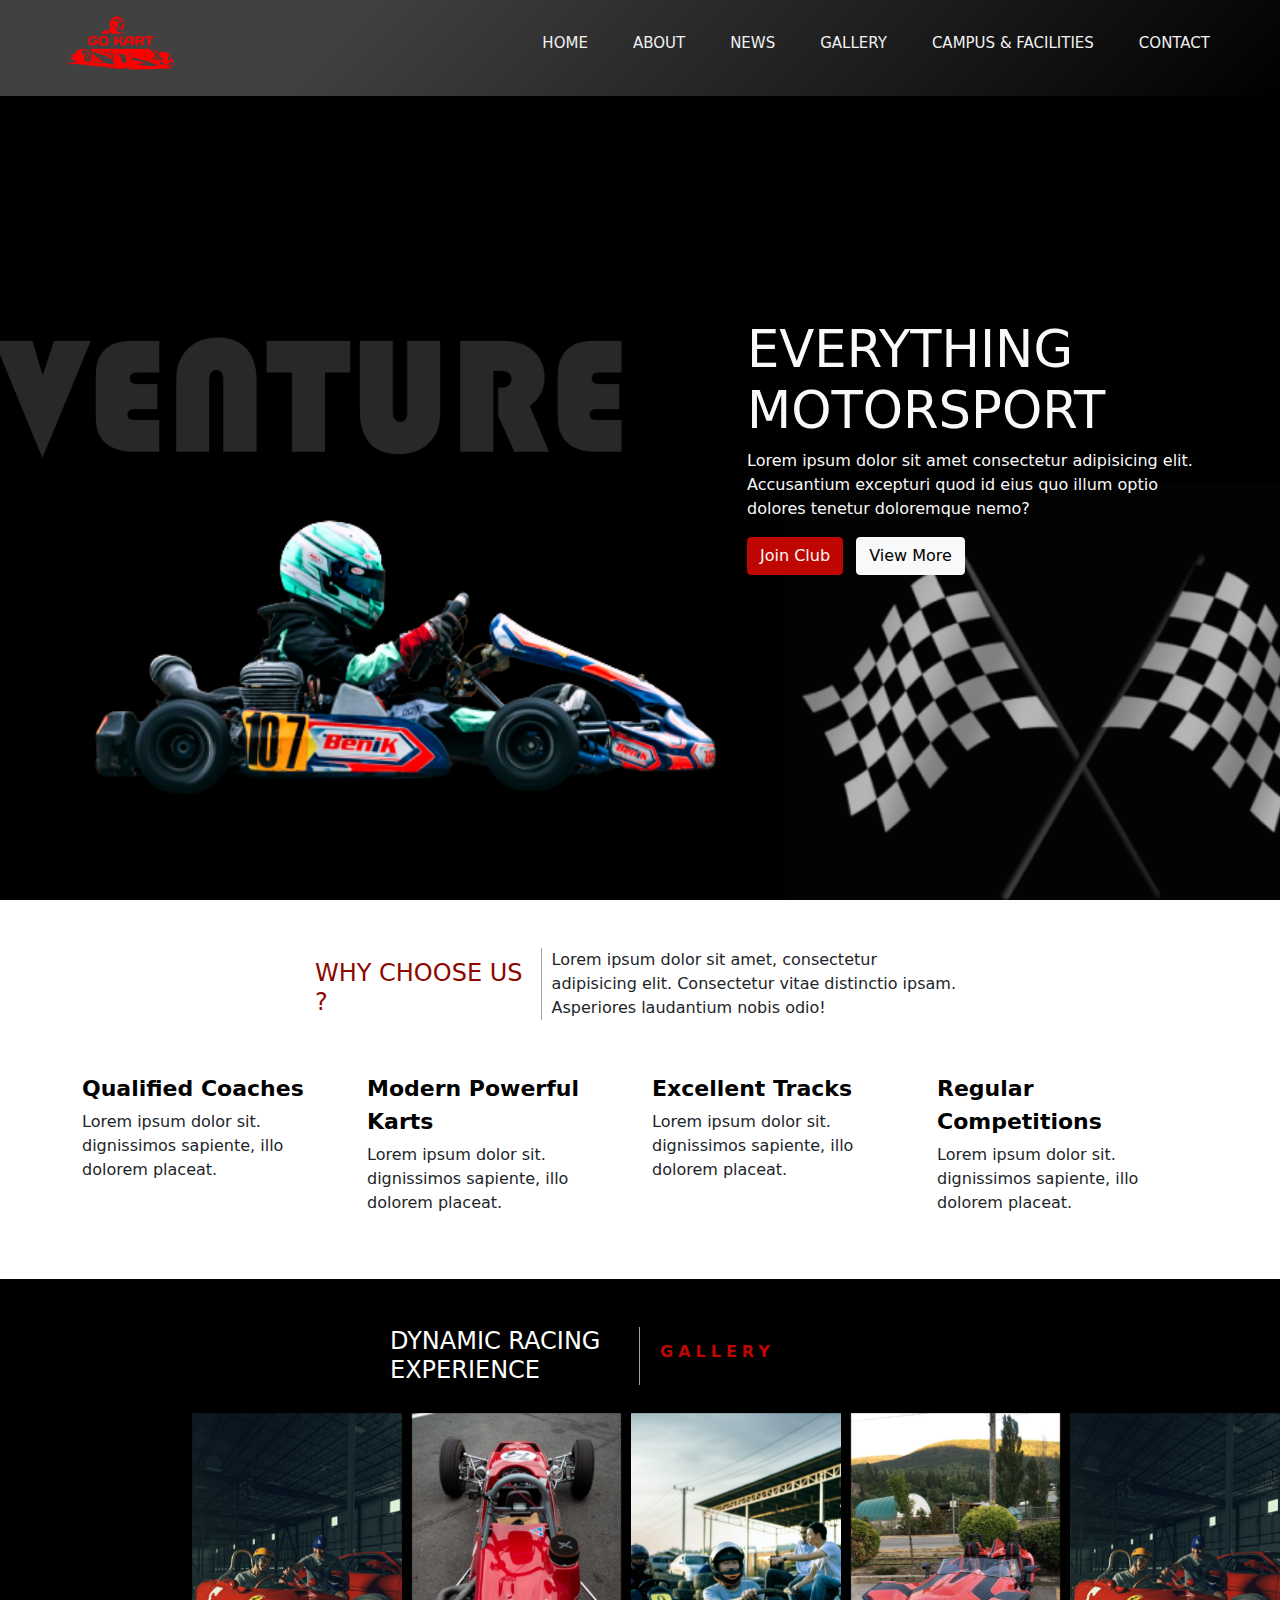
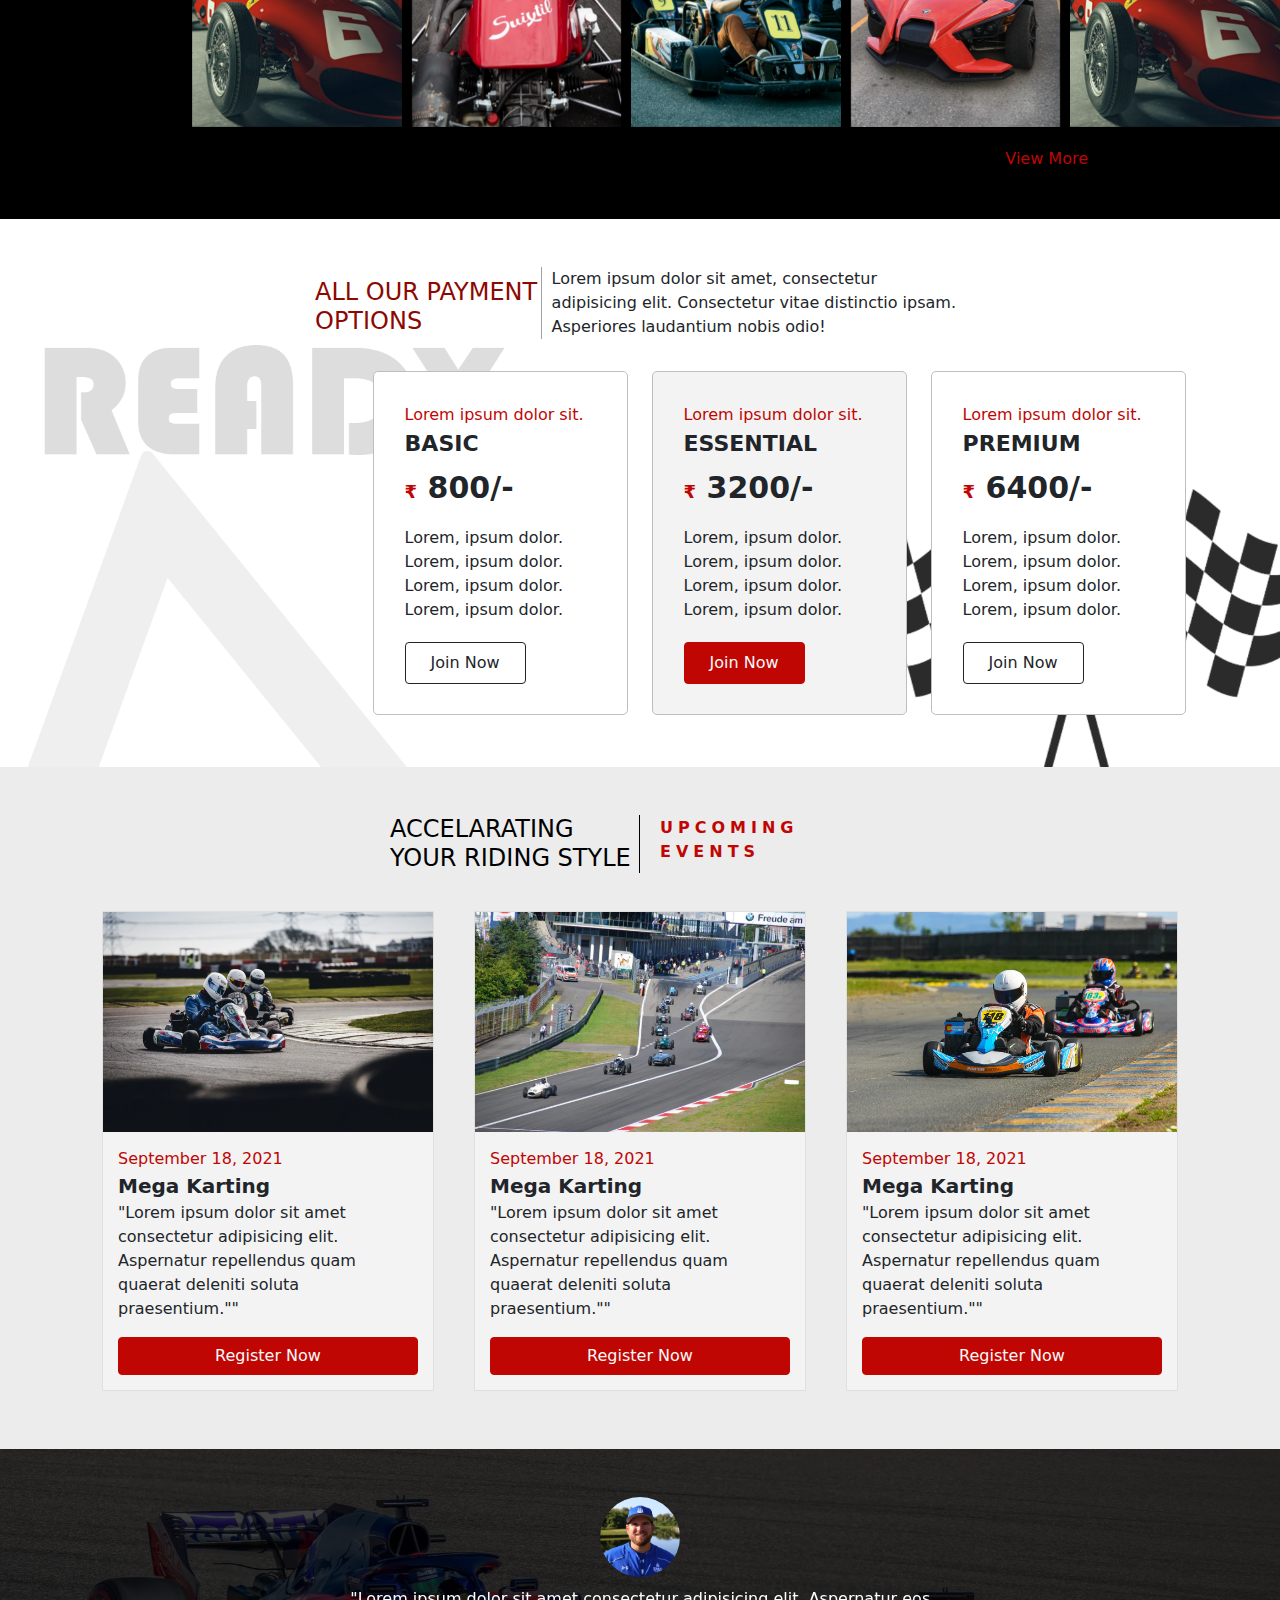
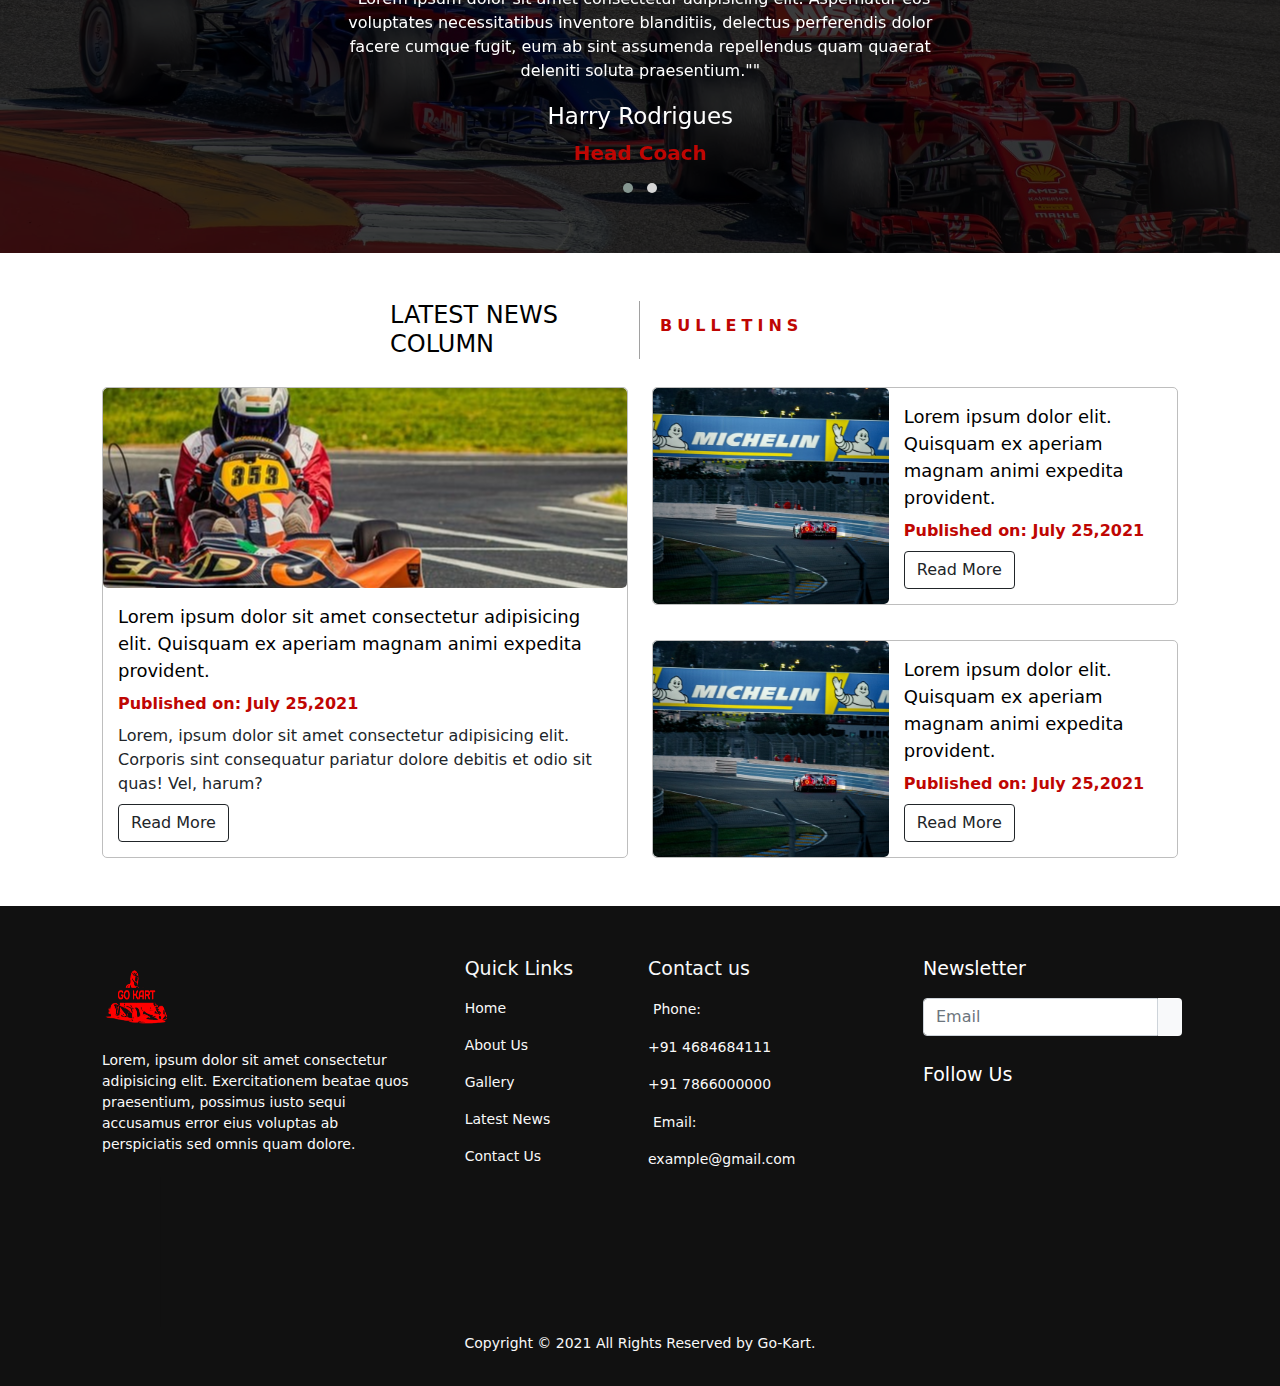
==== index.html @ 3edccc33 "initial commit" ====
<!DOCTYPE html>
<html lang="en">

<head>
    <meta charset="UTF-8">
    <meta http-equiv="X-UA-Compatible" content="IE=edge">
    <meta name="viewport" content="width=device-width, initial-scale=1.0">
    <title>Go-Kart Website</title>
    <!--CSS-->
    <link rel="stylesheet" href="Css/style.css">
    <link rel="stylesheet" href="Css/bootstrap.css">
    <link rel="stylesheet" href="Css/media.css">
    <link rel="stylesheet" href="Css/owl-carousel.css">
    <link rel="stylesheet" href="Css/owlCrousel-default.css">
    <link rel="stylesheet" href="Css/slider.css">


</head>

<body>
    <!--PRELOADER
    <div class="loader-bg">
        <div class="loader">

        </div>
        <img src="assets/loader.gif" alt="">
    </div>
-->

    <!--NAVBAR -->
    <header>
        <section class="navbar-1">
            <div class="nav-container nav-flex">
                <img src="assets/logo-img.png" alt="" class="logo">

                <nav>
                    <input class="menu-btn" type="checkbox" id="menu-btn" />
                    <label class="menu-icon" for="menu-btn"><span class="navicon"></span></label>
                    <ul class="menu">
                        <li><a class="underline-hover-1" href="index.html">HOME</a></li>
                        <li><a class="underline-hover-1" href="about.html">ABOUT</a></li>
                        <li><a class="underline-hover-1" href="news.html">NEWS</a></li>
                        <li><a class="underline-hover-1" href="gallery.html">GALLERY</a></li>
                        <li><a class="underline-hover-1" href="campus.html">CAMPUS & FACILITIES</a></li>
                        <li><a class="underline-hover-1" href="contact.html">CONTACT</a></li>
                    </ul>
                </nav>
            </div>

        </section>





        <div class="container header-container">
            <div class="row h-100">

                <div class="col-lg-7 order-2 order-lg-1">
                    <div class="header-img">
                        <img src="assets/header5.png" alt="">
                    </div>
                </div>

                <div class="col-lg-5 order-1 order-lg-2">

                    <div class="header-right">
                        <div class="header-content">
                            <h2>EVERYTHING MOTORSPORT</h2>
                            <p>Lorem ipsum dolor sit amet consectetur adipisicing elit. Accusantium excepturi quod id eius quo illum optio dolores tenetur doloremque nemo?</p>
                            <a href="contact.html"> <button class="btn btn-light red2 me-2" type="submit">Join Club</button></a>
                            <a href="about.html"> <button class="btn btn-light" type="submit">View More</button></a>
                        </div>
                    </div>
                </div>


            </div>

        </div>



    </header>
    <!--===========================================================================-->
    <!--Features-->
    <section class="features-section">
        <div class="container features-section py-5">
            <div class="headings">
                <h4>WHY CHOOSE US ?</h4>
                <p class="w-75">Lorem ipsum dolor sit amet, consectetur adipisicing elit. Consectetur vitae distinctio ipsam. Asperiores laudantium nobis odio!</p>
            </div>
            <div class="row pt-3">

                <div class="col-6 col-md-3">
                    <div class="icon-div">
                        <i class="fas fa-user-friends"></i>
                    </div>
                    <p class="feature-heading">Qualified Coaches</p>
                    <p class="feature-content">Lorem ipsum dolor sit. dignissimos sapiente, illo dolorem placeat.</p>
                </div>

                <div class="col-6 col-md-3">
                    <div class="icon-div">
                        <i class="fab fa-phoenix-framework"></i>
                    </div>
                    <p class="feature-heading">Modern Powerful Karts</p>
                    <p class="feature-content">Lorem ipsum dolor sit. dignissimos sapiente, illo dolorem placeat.</p>
                </div>

                <div class="col-6 col-md-3">
                    <div class="icon-div">
                        <i class="fas fa-flag-checkered"></i>
                    </div>
                    <p class="feature-heading">Excellent Tracks</p>
                    <p class="feature-content">Lorem ipsum dolor sit. dignissimos sapiente, illo dolorem placeat.</p>
                </div>

                <div class="col-6 col-md-3">
                    <div class="icon-div">
                        <i class="fas fa-trophy"></i>
                    </div>
                    <p class="feature-heading">Regular Competitions</p>
                    <p class="feature-content">Lorem ipsum dolor sit. dignissimos sapiente, illo dolorem placeat.</p>
                </div>

            </div>
        </div>
    </section>

    <!--============================================================================================-->
    <!-- GALLERY -->
    <section class="gallery-section py-5">
        <div class="headings">
            <h4>DYNAMIC RACING EXPERIENCE</h4>
            <p>GALLERY</p>
        </div>

        <div class="gallery-div my-2">

            <div class="owl-carousel gallery-carousel owl-theme">
                <div class="item">
                    <img src="assets/gallery2.png" alt="">
                </div>
                <div class="item">
                    <img src="assets/gallery3.png" alt="">
                </div>
                <div class="item">
                    <img src="assets/gallery4.png" alt="">
                </div>

                <div class="item">
                    <img src="assets/gallery5.png" alt="">
                </div>

            </div>



        </div>

        <p class="gallery-page-link"> <a href="gallery.html" class="">View More <i class="fas fa-long-arrow-alt-right"></i> </a></p>





    </section>


    <!--============================================================================================-->
    <!-- Memberships -->
    <section class="membership-section">
        <div class="container membership-container py-5">
            <div class="headings mb-3">
                <h4>ALL OUR PAYMENT OPTIONS</h4>
                <p class="w-75">Lorem ipsum dolor sit amet, consectetur adipisicing elit. Consectetur vitae distinctio ipsam. Asperiores laudantium nobis odio!</p>
            </div>

            <div class="row m-auto ">
                <div class="col-md-3">
                    <div class="plan-img-div">
                        <img src="assets/kart3-removebg-preview.png" alt="">
                    </div>

                </div>

                <div class="col-md-3 mb-1">
                    <div class="plan-div">
                        <p class="plan-subtext">Lorem ipsum dolor sit.</p>
                        <p class="plan-name">BASIC</p>
                        <p class="plan-price"><span class="rupees-icon">₹</span> 800/-</p>
                        <ul>
                            <li> <i class="fas fa-check"></i> Lorem, ipsum dolor.</li>
                            <li> <i class="fas fa-check"></i> Lorem, ipsum dolor.</li>
                            <li> <i class="fas fa-check"></i> Lorem, ipsum dolor.</li>
                            <li> <i class="fas fa-check"></i> Lorem, ipsum dolor.</li>
                        </ul>
                        <button class="btn btn-outline-dark" type="submit">Join Now <i class="fas fa-long-arrow-alt-right"></i> </button>

                    </div>
                </div>

                <div class="col-md-3 mb-1">
                    <div class="plan-div plan-second-div">
                        <p class="plan-subtext">Lorem ipsum dolor sit.</p>
                        <p class="plan-name">ESSENTIAL</p>
                        <p class="plan-price"><span class="rupees-icon">₹</span> 3200/-</p>
                        <ul>
                            <li> <i class="fas fa-check"></i> Lorem, ipsum dolor.</li>
                            <li> <i class="fas fa-check"></i> Lorem, ipsum dolor.</li>
                            <li> <i class="fas fa-check"></i> Lorem, ipsum dolor.</li>
                            <li> <i class="fas fa-check"></i> Lorem, ipsum dolor.</li>
                        </ul>
                        <button class="btn btn-outline-dark red2" type="submit">Join Now <i class="fas fa-long-arrow-alt-right"></i> </button>

                    </div>
                </div>

                <div class="col-md-3 mb-1">
                    <div class="plan-div">
                        <p class="plan-subtext">Lorem ipsum dolor sit.</p>
                        <p class="plan-name">PREMIUM</p>
                        <p class="plan-price"><span class="rupees-icon">₹</span> 6400/-</p>
                        <ul>
                            <li> <i class="fas fa-check"></i> Lorem, ipsum dolor.</li>
                            <li> <i class="fas fa-check"></i> Lorem, ipsum dolor.</li>
                            <li> <i class="fas fa-check"></i> Lorem, ipsum dolor.</li>
                            <li> <i class="fas fa-check"></i> Lorem, ipsum dolor.</li>
                        </ul>
                        <button class="btn btn-outline-dark" type="submit">Join Now  <i class="fas fa-long-arrow-alt-right"></i></button>

                    </div>
                </div>





            </div>

        </div>
    </section>

    <!--============================================================================================-->
    <!-- Events -->
    <section class="event-section">
        <div class="container event-container py-5">
            <div class="headings">
                <h4>ACCELARATING YOUR RIDING STYLE</h4>
                <p>UPCOMING EVENTS</p>
            </div>

            <div class="owl-carousel event-carousel owl-theme">
                <div class="item event-div">
                    <img src="assets/event1.png" alt="">
                    <div class="event-content">
                        <div class="event-date">September 18, 2021</div>
                        <div class="event-heading">Mega Karting</div>
                        <p>"Lorem ipsum dolor sit amet consectetur adipisicing elit. Aspernatur repellendus quam quaerat deleniti soluta praesentium.""
                        </p>
                        <button class="btn btn-outline-dark red2">Register Now  </button>
                    </div>



                </div>

                <div class="item event-div">
                    <img src="assets/event2.png" alt="">
                    <div class="event-content">
                        <div class="event-date">September 18, 2021</div>
                        <div class="event-heading">Mega Karting</div>
                        <p>"Lorem ipsum dolor sit amet consectetur adipisicing elit. Aspernatur repellendus quam quaerat deleniti soluta praesentium.""
                        </p>
                        <button class="btn btn-outline-dark red2">Register Now  </button>
                    </div>
                </div>
                <div class="item event-div">
                    <img src="assets/event3.png" alt="">
                    <div class="event-content">
                        <div class="event-date">September 18, 2021</div>
                        <div class="event-heading">Mega Karting</div>
                        <p>"Lorem ipsum dolor sit amet consectetur adipisicing elit. Aspernatur repellendus quam quaerat deleniti soluta praesentium.""
                        </p>
                        <button class="btn btn-outline-dark red2" type="submit">Register Now</button>
                    </div>
                </div>

                <!--Modal-->



            </div>




        </div>
    </section>


    <!--============================================================================================-->
    <!-- Testimonials -->
    <section class="testimonial-section py-5">
        <div class="container">

            <div class="row">
                <div class="col-md-1">
                    <div class="testimonial-buttons">
                        <div class="customPrevBtn">

                            <i class="fas fa-chevron-circle-left"></i>
                        </div>
                    </div>
                </div>


                <div class="col-md-10">
                    <div class="owl-carousel testimonial-carousel owl-theme">
                        <div class="item">
                            <img src="assets/coach1.jpg" alt="">
                            <p>"Lorem ipsum dolor sit amet consectetur adipisicing elit. Aspernatur eos voluptates necessitatibus inventore blanditiis, delectus perferendis dolor facere cumque fugit, eum ab sint assumenda repellendus quam quaerat deleniti
                                soluta praesentium.""
                            </p>
                            <p class="name">Harry Rodrigues</p>
                            <p class="designation">Head Coach</p>
                        </div>

                        <div class="item">
                            <img src="assets/coach1.jpg" alt="">
                            <p>"Lorem ipsum dolor sit amet consectetur adipisicing elit. Aspernatur eos voluptates necessitatibus inventore blanditiis, delectus perferendis dolor facere cumque fugit, eum ab sint assumenda repellendus quam quaerat deleniti
                                soluta praesentium.""
                            </p>
                            <p class="name">Harry Rodrigues</p>
                            <p class="designation">Head Coach</p>
                        </div>
                    </div>
                </div>


                <div class="col-md-1">
                    <div class="testimonial-buttons">
                        <div class="customNextBtn">
                            <i class="fas fa-chevron-circle-right"></i>
                        </div>
                    </div>
                </div>
            </div>


        </div>
    </section>



    <!--=======================================================================-->
    <!--Latest News-->
    <section class="news-section">
        <div class="container news-container py-5">
            <div class="headings">
                <h4>LATEST NEWS COLUMN</h4>
                <p>BULLETINS</p>
            </div>



            <div class="row">
                <div class="col-md-6">
                    <div class="news-div">
                        <div class="news-img-div">

                        </div>

                        <div class="news-left-card ">
                            <p class="news-headline">
                                Lorem ipsum dolor sit amet consectetur adipisicing elit. Quisquam ex aperiam magnam animi expedita provident.
                            </p>
                            <p class="news-date">Published on: July 25,2021</p>
                            <p class="news-details">
                                Lorem, ipsum dolor sit amet consectetur adipisicing elit. Corporis sint consequatur pariatur dolore debitis et odio sit quas! Vel, harum?
                            </p>
                            <button class="btn btn-outline-dark" type="submit">Read More  <i class="fas fa-long-arrow-alt-right"></i></button>
                        </div>

                    </div>
                </div>

                <div class="col-md-6">
                    <div class="news-second-col">
                        <div class="side-news">
                            <div class="side-img-div"></div>
                            <div class="news-card">
                                <p class="news-headline">
                                    Lorem ipsum dolor elit. Quisquam ex aperiam magnam animi expedita provident.
                                </p>
                                <p class="news-date">Published on: July 25,2021</p>

                                <button class="btn btn-outline-dark" type="submit">Read More  <i class="fas fa-long-arrow-alt-right"></i></button>
                            </div>
                        </div>
                        <div class="side-news">
                            <div class="side-img-div"></div>
                            <div class="news-card">
                                <p class="news-headline">
                                    Lorem ipsum dolor elit. Quisquam ex aperiam magnam animi expedita provident.
                                </p>
                                <p class="news-date">Published on: July 25,2021</p>

                                <button class="btn btn-outline-dark" type="submit">Read More  <i class="fas fa-long-arrow-alt-right"></i></button>
                            </div>
                        </div>
                    </div>

                </div>

            </div>
        </div>




    </section>

    <!--===============================================================================-->
    <!-- FOOTER --->
    <footer class="footer">

        <div class="container footer-container pt-5">
            <div class="row ">
                <div class="col-md-4 col-sm-6 col-xs-12 text-light ">
                    <div class="row-col">
                        <div class="footer-logo-img">
                            <img src="assets/logo-img.png" alt="" class="logo">
                        </div>
                        <p class="pt-3 footer-logo-txt">
                            Lorem, ipsum dolor sit amet consectetur adipisicing elit. Exercitationem beatae quos praesentium, possimus iusto sequi accusamus error eius voluptas ab perspiciatis sed omnis quam dolore.
                        </p>

                    </div>
                </div>

                <div class="col-md-2 col-sm-6 col-xs-12 px-2 text-light">
                    <div class="row-col">
                        <p class="topic text-light pb-3">Quick Links</p>
                        <p><a href="#">Home</a></p>
                        <p><a href="#about">About Us</a></p>
                        <p><a href="#gallery">Gallery</a></p>
                        <p><a href="#news">Latest News</a></p>
                        <p><a href="contact.html">Contact Us</a></p>
                    </div>
                </div>

                <div class="col-md-3 col-sm-6 col-xs-12 px-2 text-light">
                    <div class="row-col">
                        <p class="topic text-light pb-3">Contact us</p>
                        <p><i class="fas fa-phone-alt"></i> Phone:</p>
                        <p>+91 4684684111</p>
                        <p>+91 7866000000</p>
                        <p><i class="fas fa-envelope"></i> Email:</p>
                        <p><a>example@gmail.com</a></p>
                    </div>
                </div>

                <div class="col-md-3 col-sm-6 col-xs-12 px-2 text-light">
                    <div class="row-last-col">
                        <p class="topic pb-3">Newsletter</p>

                        <form class="d-flex" onsubmit="subscribeNewsletter(event,this)">
                            <input class="form-control" name="subsForNewsletter" type="email" placeholder="Email" required>
                            <button class="btn btn-light" type="submit"><i class="fab fa-telegram-plane"></i></button>
                        </form>
                        <div class="social-div">
                            <p class="pt-4 topic">Follow Us</p>

                            <a href="" class="p-1"><i
                                    class="fab fa-instagram"></i> </a>
                            <a href="" class="p-1"><i
                                    class="fab fa-facebook-f"></i> </a>
                            <a href="" class="p-1"><i
                                    class="fab fa-linkedin-in"></i> </a>
                        </div>
                    </div>
                </div>


            </div>




            <div class="footer_bg">
                <marquee direction="right">

                    <img src="assets/pre2.gif">
                </marquee>
            </div>



        </div>


        <div class="copyright text-center pb-3">
            <p> Copyright © 2021 All Rights Reserved by Go-Kart.</p>
        </div>
    </footer>




    <!--===============================================================================-->
    <!--JS--->
    <script src="js/bootstrap.js"></script>
    <script src="js/jquery.js"></script>
    <script src="js/owl-carousel.js"></script>
    <script src="js/slider.js"></script>

    <link rel="stylesheet" href="https://cdnjs.cloudflare.com/ajax/libs/font-awesome/5.15.3/css/all.min.css" integrity="sha512-iBBXm8fW90+nuLcSKlbmrPcLa0OT92xO1BIsZ+ywDWZCvqsWgccV3gFoRBv0z+8dLJgyAHIhR35VZc2oM/gI1w==" crossorigin="anonymous" referrerpolicy="no-referrer"
    />


    <script>
        setTimeout(function() {
            $('.loader-bg').fadeToggle();
        }, 10500);
    </script>



    <!----
     <script src="https://cdnjs.cloudflare.com/ajax/libs/jquery/3.6.0/jquery.min.js" integrity="sha512-894YE6QWD5I59HgZOGReFYm4dnWc1Qt5NtvYSaNcOP+u1T9qYdvdihz0PPSiiqn/+/3e7Jo4EaG7TubfWGUrMQ==" crossorigin="anonymous" referrerpolicy="no-referrer"></script>
    <script src="https://cdnjs.cloudflare.com/ajax/libs/OwlCarousel2/2.3.4/owl.carousel.min.js" integrity="sha512-bPs7Ae6pVvhOSiIcyUClR7/q2OAsRiovw4vAkX+zJbw3ShAeeqezq50RIIcIURq7Oa20rW2n2q+fyXBNcU9lrw==" crossorigin="anonymous" referrerpolicy="no-referrer"></script>-->

    <script>
    </script>

</body>

</html>
---- Css/style.css ----
* {
    margin: 0;
    padding: 0;
    box-sizing: border-box;
    /* font-family: sans-serif !important;*/
}

body {
    width: 100vw;
    overflow-x: hidden;
}

.red2 {
    background-color: #BF0603 !important;
    color: #f9f9f9 !important;
    outline: none !important;
    border: 1.5px solid #BF0603 !important;
}

.btn {}

.headings {
    display: flex;
    max-width: 650px;
    margin: auto;
    justify-content: space-between;
    align-items: center;
    margin-bottom: 20PX;
}

.headings h4 {
    width: 40%;
    color: #8D0801;
    height: 100%;
}

.headings p {
    width: 60%;
    padding-left: 10px;
    border-left: 1.5px rgb(161, 161, 161) solid;
}


/*=========================================*/


/*PRELOADER*/

.loader-bg {
    position: fixed;
    z-index: 999999999 !important;
    background: #111111;
    width: 100vw;
    height: 100vh;
    display: flex;
    align-items: center;
    justify-content: center;
    padding: 0;
    margin: 0;
}

.loader-bg img {
    max-width: 250px;
}


/*========================================================================*/


/*NAVBAR */

.logo {
    margin-top: 10px;
    height: 70px;
    margin-bottom: 0;
}

#menu-btn {
    display: none;
}

#menu-btn-n {
    display: none;
}

.navbar-1 {
    background-color: #000000;
    background-image: linear-gradient(315deg, #000000 0%, #414141 74%);
}

.navbar-1 h3 {
    font-size: 23px;
}

.navbar-1 ul {
    list-style: none;
    display: flex;
    margin-top: 7px;
    margin-bottom: -5px;
}

.navbar-1 li {
    color: white;
    padding: 0 10px;
}

.navbar-1 a {
    flex-direction: column;
    text-decoration: none;
    color: rgb(241, 241, 241);
    margin: 0 25px;
    /* font-family: 'Inter', sans-serif;*/
    font-weight: 500;
    box-shadow: black;
    cursor: pointer;
    font-size: 15px;
}

.navbar-1 a:hover {
    color: rgb(255, 255, 255);
    background: rgba(0, 0, 0, 0);
}

.underline-hover-1::after {
    content: '';
    display: block;
    width: 0;
    bottom: 0;
    margin: 10px;
    height: 2px;
    transform: scale(0, 1);
    transition: all .3s ease-in-out;
    background: rgb(255, 255, 255);
}

.underline-hover-1:hover::after {
    width: 100%;
    transform: scale(1);
}


/* navbar-container */

.nav-container {
    max-width: 1200px;
    margin: auto;
    overflow: hidden;
    padding: 0 20px;
}

.nav-flex {
    display: flex;
    justify-content: space-between;
    height: auto;
    position: relative;
    z-index: 1;
}


/*===============================================================*/


/*HEADER*/

header {
    width: 100vw !important;
    min-height: 100vh;
    background-image: url("../assets/bg2.png");
    background-size: cover;
    background-position: right;
    color: #f9f9f9;
}

.header-container {
    height: 78vh;
}

.header-img {
    height: 100%;
    display: flex;
    align-items: flex-end;
    justify-content: start;
}

.header-img img {
    width: 100%;
}

.header-right {
    height: 100%;
    display: flex;
    align-items: center;
}

.header-content {}

.header-content h2 {
    font-size: 3.2rem;
}

.header-content p {}


/*===========================================================*/


/* Feature */

.icon-div i {
    font-size: 40px;
    color: #BF0603;
}

.features-headings {
    display: flex;
    max-width: 550px;
    margin: auto;
    justify-content: space-between;
    align-items: center;
}

.features-headings h4 {
    width: 40%;
    border-right: 1.5px rgb(161, 161, 161) solid;
    color: #8D0801;
    height: 100%;
}

.features-headings p {
    width: 60%;
    padding-left: 10px;
}

.feature-heading {
    margin-bottom: 5px;
    font-size: 22px;
    font-weight: 700;
    color: #000;
}


/*============================================================================*/


/* Gallery*/

.gallery-section {
    background-color: #000;
    color: #fff;
}

.gallery-div {
    display: flex;
    width: 85vw;
    margin-left: 15%;
    overflow-x: hidden;
}

.gallery-div img {
    width: 250px;
    z-index: -1 !important;
}

.gallery-section .headings {
    max-width: 500px !important;
}

.gallery-section .headings h4 {
    width: 50%;
    color: #fff;
    border-right: 1.5px rgb(161, 161, 161) solid;
}

.gallery-section .headings p {
    width: 50%;
    letter-spacing: 5px !important;
    font-weight: 700 !important;
    border-left: none !important;
    padding-left: 20px !important;
    color: #BF0603 !important;
}

.gallery-page-link {
    text-align: right;
    margin-top: 20px;
    margin-bottom: 0;
}

.gallery-page-link a {
    text-decoration: none;
    color: #BF0603;
    margin-right: 15%;
}


/*============================================================================*/


/* Memberships and plans*/

.membership-section {
    background-image: url("../assets/bg4.png");
    background-size: cover;
    background-position: right;
}

.membership-container {
    position: relative;
}

.plan-img-div {
    width: 100%;
    height: 100%;
    display: flex;
    align-items: flex-end;
    position: relative;
    z-index: -100;
}

.plan-img-div::after {
    content: 'READY';
    color: rgba(0, 0, 0, 0.137);
    position: absolute;
    display: flex;
    justify-content: center;
    align-items: center;
    font-size: 7rem;
    font-weight: 800;
    top: 0;
    right: 0;
    left: 0;
    bottom: 1;
    z-index: -100;
}

.plan-img-div img {
    width: 100%;
}

.plan-div {
    height: 100%;
    border: 1px rgb(190, 190, 190) solid;
    padding: 12%;
    border-radius: 5px;
    background-color: #fff;
    transition: all ease 0.8s;
}

.plan-div:hover {
    transform: translateY(-20px);
}

.plan-second-div {
    background-color: rgb(243, 243, 243);
}

.plan-subtext {
    color: #BF0603;
    margin-bottom: 0;
}

.plan-name {
    font-size: 22px;
    font-weight: 800;
    margin-bottom: 5px;
}

.plan-price {
    font-size: 30px;
    font-weight: 700;
}

.rupees-icon {
    color: #BF0603;
    font-size: 18px;
    font-weight: 600;
}

.plan-div ul {
    list-style: none;
    padding-left: 0 !important;
    margin-bottom: 20px;
}

.plan-div ul li i {
    color: #BF0603;
    font-size: 14px;
}

.plan-div button {
    padding: 8px 25px;
}


/*=============================================================*/


/* EVENTS*/

.event-section {
    background-color: #ececec;
}

.event-div {
    border: 0.5px solid rgb(223, 223, 223);
    margin: 10px;
    transition: all ease 0.8s;
    background-color: #f3f3f3;
}

.event-div:hover {
    transform: scale(1.04);
}

.event-content {
    padding: 15px;
}

.event-div button {
    width: 100%;
}

.event-section .headings {
    max-width: 500px !important;
}

.event-section .headings h4 {
    width: 50%;
    color: rgb(0, 0, 0);
    border-right: 1.5px rgb(0, 0, 0) solid;
}

.event-section .headings p {
    width: 50%;
    letter-spacing: 5px !important;
    font-weight: 700 !important;
    border-left: none !important;
    padding-left: 20px !important;
    color: #BF0603 !important;
}

.event-date {
    color: #BF0603;
}

.event-heading {
    font-size: 20px;
    font-weight: 600;
}


/*=============================================================*/


/*Testimonials*/

.testimonial-section {
    background: url("../assets/bg-1.png") rgba(0, 0, 0, 0.753) no-repeat;
    background-size: cover;
    background-blend-mode: multiply;
    background-position: center;
    color: #fff;
    text-align: center;
}

.testimonial-section .container {
    max-width: 800px;
}

.testimonial-buttons {
    display: flex;
    align-items: center;
    height: 100%;
}

.testimonial-buttons .customPrevBtn,
.customNextBtn {
    color: #fff !important;
}

.testimonial-section .container .owl-theme img {
    width: 80px;
    margin: auto;
    border-radius: 50%;
    margin-bottom: 10px;
}

.name {
    font-size: 23px;
    font-weight: 500;
    margin-bottom: 5px;
}

.designation {
    font-size: 20px;
    color: #BF0603;
    font-weight: 700;
    margin-bottom: 0;
}


/*========================================================*/


/*NEWS */

.news-section {}

.news-section .headings {
    max-width: 500px !important;
}

.news-section .headings h4 {
    width: 50%;
    color: rgb(0, 0, 0);
    border-right: 1.5px rgb(161, 161, 161) solid;
}

.news-section .headings p {
    width: 50%;
    letter-spacing: 5px !important;
    font-weight: 700 !important;
    border-left: none !important;
    padding-left: 20px !important;
    color: #BF0603 !important;
}

.news-container {
    max-width: 1100px !important;
}

.news-div {
    height: 100%;
    border: 1px rgb(190, 190, 190) solid;
    border-radius: 5px;
}

.news-left-card {
    padding: 15px;
}

.side-news-card {
    height: 100%;
    display: flex;
    flex-direction: column;
    justify-content: space-between;
}

.news-img-div {
    background-image: url(../assets/news11.jpg);
    height: 200px;
    background-position: center;
    border-radius: 5px;
}

.news-second-col {
    display: flex;
    height: 100%;
    flex-direction: column;
    justify-content: space-between !important;
}

.side-news {
    display: flex;
    border: 1px rgb(190, 190, 190) solid;
    border-radius: 5px;
}

.side-img-div {
    background-image: url("../assets/gallery1.png");
    background-size: cover;
    background-position: center;
    width: 45%;
    border-radius: 5px;
}

.news-card {
    padding: 15px;
    border-radius: 5px;
    width: 55%;
}

.news-headline {
    font-size: 18px;
    font-weight: 500;
    color: #000;
    margin-bottom: 7px;
}

.news-date {
    color: #BF0603;
    font-weight: 600;
    margin-bottom: 7px;
}

.news-left-card p,
.news-card p {
    margin-bottom: 8px;
}

.news-card p a {
    color: #BF0603;
}


/*======================================================*/


/*Footer*/

.footer_bg marquee img {
    width: 200px;
    margin-top: 120px;
    z-index: -10;
}

.footer_bg {
    width: 100%;
    position: relative;
    /*  background: url("../assets/BG4.png") no-repeat scroll center;*/
    margin-top: -12%;
}

.footer img {
    width: 70px;
}

.footer {
    background-color: #111111;
    font-size: 14px;
}

.footer p {
    color: #f9f9f9;
}

.footer .container {
    max-width: 1100px !important;
    z-index: 1000 !important;
}

.footer-logo-txt {
    width: 90%;
}

.my-btn {
    background-color: #BF0603;
}

.footer a {
    text-decoration: none;
    color: #f9f9f9;
}

.topic {
    font-size: 19px;
    font-weight: 450;
    margin-bottom: 0;
    color: rgb(255, 255, 255) !important;
}

.social-div a i {
    font-size: 22px !important;
    margin-top: 10px;
    color: #f9f9f9 !important;
}

.footer i:hover {
    color: rgb(119, 1, 1) !important;
}

.footer form input {
    border-top-right-radius: 0;
    border-bottom-right-radius: 0;
    max-width: 260px;
}

.footer form .btn {
    border-top-left-radius: 0;
    border-bottom-left-radius: 0;
    border: none !important;
    outline: none !important;
    display: flex;
}

.row-col i {
    font-size: 15px;
    color: #f9f9f9 !important;
    margin-right: 5px;
}

.footer form .btn i {
    color: #BF0603 !important;
    margin: 3px 0;
    font-size: 18px;
}

.disableElem {
    pointer-events: none;
    opacity: 0.8;
}

.footer hr {
    color: rgb(0, 0, 0);
}


/*==============================================================*/


/*============================================================================*/


/* CONTACT US PAGE */

.contact-section {
    background-color: #000000;
    color: #f9f9f9;
    padding-left: 0;
}

.contact-container {
    margin: 0;
    padding-left: 0 !important;
    padding-right: 0 !important;
}

.contact-content {
    background: url("../assets/gallery2.png") rgba(0, 0, 0, 0.653) no-repeat;
    background-size: cover;
    background-blend-mode: multiply;
    background-position: center;
    color: #fff;
    margin: 0;
    padding: 10%;
    height: 100% !important;
}

.contact-form {}

.form-tag {
    width: 85%;
    margin: auto;
    padding: 5%;
}
---- Css/media.css ----
@media screen and (max-width:768px) {
    header::after {
        font-size: 3rem;
    }
    .plan-img-div::after {
        font-size: 5rem;
    }
    .footer_bg {
        margin-top: -20%;
    }
}


/*===========================*/

@media screen and (max-width:580px) {
    .testimonial-buttons .customPrevBtn,
    .customNextBtn {
        display: none;
    }
    .footer_bg {
        margin-top: -35%;
    }
    .header-content h2 {
        font-size: 2.5rem;
        margin-top: 25px;
    }
    .gallery-section .headings {
        max-width: 300px !important;
        margin: auto !important;
    }
    .news-section .headings {
        max-width: 300px !important;
        margin: auto !important;
    }
}


/*=================================================================*/


/*NEWS*/

@media(max-width:970px) {
    .achieve-right-content .card img {
        height: 180px;
    }
    .achieve-right-content .card {
        height: 250px;
    }
    .content {
        display: none;
    }
    .icon {
        position: absolute;
        top: 90px;
        left: 150px;
    }
}

@media(max-width:768px) {
    .news-left img {
        height: 200px;
    }
    .news-middle-img img {
        height: 350px;
    }
    .achieve-right-content .card img {
        height: 250px;
    }
    .achieve-right-content .card {
        height: 320px;
    }
    .icon {
        top: 40%;
        left: 43%;
    }
    .icon svg {
        height: 40px;
        width: 40px;
    }
}


/*=====================================================*/

@media (max-width:1057px) {
    .navbar-1 {
        background-image: linear-gradient(315deg, #000000 0%, #414141 88%);
    }
    .navbar-1 h3 {
        font-size: 20px;
    }
    .navbar-1 li {
        font-size: 15px;
        padding: 1px;
    }
    .navbar-1 ul li {
        color: white;
        padding-top: -10px;
        padding-left: 0 !important;
    }
    .underline-hover-1::after,
    .underline-hover-1::before {
        background: none;
    }
    .navbar-1 .menu {
        position: fixed;
        left: -100%;
        top: 65px;
        background-color: rgba(0, 0, 0, 0.9);
        height: 100vh;
        width: 100%;
        color: rgb(255, 255, 255);
        display: block;
        text-align: center;
        transition: all 0.4s ease;
        padding-left: 0;
        padding-top: 30px;
        z-index: 100000 !important;
    }
    .navbar-1 .menu-icon {
        cursor: pointer;
        display: inline-block;
        padding: 20px 0px;
        margin-top: 15px;
        position: relative;
        user-select: none;
    }
    .navbar-1 .menu-icon .navicon {
        background: rgb(255, 255, 255);
        display: block;
        height: 2px;
        position: relative;
        transition: background .2s ease-out;
        width: 18px;
    }
    .navbar-1 .menu-icon .navicon:before,
    .navbar-1 .menu-icon .navicon:after {
        background: rgb(255, 255, 255);
        content: '';
        display: block;
        height: 100%;
        position: absolute;
        transition: all .2s ease-out;
        width: 100%;
    }
    .navbar-1 .menu-icon .navicon:before {
        top: 5px;
    }
    .navbar-1 .menu-icon .navicon:after {
        top: -5px;
    }
    /* menu btn */
    .navbar-1 .menu-btn {
        display: none;
    }
    .navbar-1 .menu-btn:checked~.menu {
        left: 0%;
    }
    .navbar-1 .menu-btn:checked~.menu-icon .navicon {
        background: transparent;
    }
    .navbar-1 .menu-btn:checked~.menu-icon .navicon:before {
        transform: rotate(-45deg);
    }
    .navbar-1 .menu-btn:checked~.menu-icon .navicon:after {
        transform: rotate(45deg);
    }
    .navbar-1 .menu-btn:checked~.menu-icon:not(.steps) .navicon:before,
    .navbar-1 .menu-btn:checked~.menu-icon:not(.steps) .navicon:after {
        top: 0;
    }
}
---- Css/owl-carousel.css ----
/**
 * Owl Carousel v2.3.4
 * Copyright 2013-2018 David Deutsch
 * Licensed under: SEE LICENSE IN https://github.com/OwlCarousel2/OwlCarousel2/blob/master/LICENSE
 */

.owl-carousel,
.owl-carousel .owl-item {
    -webkit-tap-highlight-color: transparent;
    position: relative
}

.owl-carousel {
    display: none;
    width: 100%;
    z-index: 1
}

.owl-carousel .owl-stage {
    position: relative;
    -ms-touch-action: pan-Y;
    touch-action: manipulation;
    -moz-backface-visibility: hidden
}

.owl-carousel .owl-stage:after {
    content: ".";
    display: block;
    clear: both;
    visibility: hidden;
    line-height: 0;
    height: 0
}

.owl-carousel .owl-stage-outer {
    position: relative;
    overflow: hidden;
    -webkit-transform: translate3d(0, 0, 0)
}

.owl-carousel .owl-item,
.owl-carousel .owl-wrapper {
    -webkit-backface-visibility: hidden;
    -moz-backface-visibility: hidden;
    -ms-backface-visibility: hidden;
    -webkit-transform: translate3d(0, 0, 0);
    -moz-transform: translate3d(0, 0, 0);
    -ms-transform: translate3d(0, 0, 0)
}

.owl-carousel .owl-item {
    min-height: 1px;
    float: left;
    -webkit-backface-visibility: hidden;
    -webkit-touch-callout: none
}

.owl-carousel .owl-item img {
    display: block;
    width: 100%
}

.owl-carousel .owl-dots.disabled,
.owl-carousel .owl-nav.disabled {
    display: none
}

.no-js .owl-carousel,
.owl-carousel.owl-loaded {
    display: block
}

.owl-carousel .owl-dot,
.owl-carousel .owl-nav .owl-next,
.owl-carousel .owl-nav .owl-prev {
    cursor: pointer;
    -webkit-user-select: none;
    -khtml-user-select: none;
    -moz-user-select: none;
    -ms-user-select: none;
    user-select: none
}

.owl-carousel .owl-nav button.owl-next,
.owl-carousel .owl-nav button.owl-prev,
.owl-carousel button.owl-dot {
    background: 0 0;
    color: inherit;
    border: none;
    padding: 0!important;
    font: inherit
}

.owl-carousel.owl-loading {
    opacity: 0;
    display: block
}

.owl-carousel.owl-hidden {
    opacity: 0
}

.owl-carousel.owl-refresh .owl-item {
    visibility: hidden
}

.owl-carousel.owl-drag .owl-item {
    -ms-touch-action: pan-y;
    touch-action: pan-y;
    -webkit-user-select: none;
    -moz-user-select: none;
    -ms-user-select: none;
    user-select: none
}

.owl-carousel.owl-grab {
    cursor: move;
    cursor: grab
}

.owl-carousel.owl-rtl {
    direction: rtl
}

.owl-carousel.owl-rtl .owl-item {
    float: right
}

.owl-carousel .animated {
    animation-duration: 1s;
    animation-fill-mode: both
}

.owl-carousel .owl-animated-in {
    z-index: 0
}

.owl-carousel .owl-animated-out {
    z-index: 1
}

.owl-carousel .fadeOut {
    animation-name: fadeOut
}

@keyframes fadeOut {
    0% {
        opacity: 1
    }
    100% {
        opacity: 0
    }
}

.owl-height {
    transition: height .5s ease-in-out
}

.owl-carousel .owl-item .owl-lazy {
    opacity: 0;
    transition: opacity .4s ease
}

.owl-carousel .owl-item .owl-lazy:not([src]),
.owl-carousel .owl-item .owl-lazy[src^=""] {
    max-height: 0
}

.owl-carousel .owl-item img.owl-lazy {
    transform-style: preserve-3d
}

.owl-carousel .owl-video-wrapper {
    position: relative;
    height: 100%;
    background: #000
}

.owl-carousel .owl-video-play-icon {
    position: absolute;
    height: 80px;
    width: 80px;
    left: 50%;
    top: 50%;
    margin-left: -40px;
    margin-top: -40px;
    background: url(owl.video.play.png) no-repeat;
    cursor: pointer;
    z-index: 1;
    -webkit-backface-visibility: hidden;
    transition: transform .1s ease
}

.owl-carousel .owl-video-play-icon:hover {
    -ms-transform: scale(1.3, 1.3);
    transform: scale(1.3, 1.3)
}

.owl-carousel .owl-video-playing .owl-video-play-icon,
.owl-carousel .owl-video-playing .owl-video-tn {
    display: none
}

.owl-carousel .owl-video-tn {
    opacity: 0;
    height: 100%;
    background-position: center center;
    background-repeat: no-repeat;
    background-size: contain;
    transition: opacity .4s ease
}

.owl-carousel .owl-video-frame {
    position: relative;
    z-index: 1;
    height: 100%;
    width: 100%
}
---- Css/owlCrousel-default.css ----
/**
 * Owl Carousel v2.3.4
 * Copyright 2013-2018 David Deutsch
 * Licensed under: SEE LICENSE IN https://github.com/OwlCarousel2/OwlCarousel2/blob/master/LICENSE
 */

.owl-theme .owl-dots,
.owl-theme .owl-nav {
    text-align: center;
    -webkit-tap-highlight-color: transparent
}

.owl-theme .owl-nav {
    margin-top: 10px
}

.owl-theme .owl-nav [class*=owl-] {
    color: #FFF;
    font-size: 14px;
    margin: 5px;
    padding: 4px 7px;
    background: #D6D6D6;
    display: inline-block;
    cursor: pointer;
    border-radius: 3px
}

.owl-theme .owl-nav [class*=owl-]:hover {
    background: #869791;
    color: #FFF;
    text-decoration: none
}

.owl-theme .owl-nav .disabled {
    opacity: .5;
    cursor: default
}

.owl-theme .owl-nav.disabled+.owl-dots {
    margin-top: 10px
}

.owl-theme .owl-dots .owl-dot {
    display: inline-block;
    zoom: 1
}

.owl-theme .owl-dots .owl-dot span {
    width: 10px;
    height: 10px;
    margin: 5px 7px;
    background: #D6D6D6;
    display: block;
    -webkit-backface-visibility: visible;
    transition: opacity .2s ease;
    border-radius: 30px
}

.owl-theme .owl-dots .owl-dot.active span,
.owl-theme .owl-dots .owl-dot:hover span {
    background: #869791
}
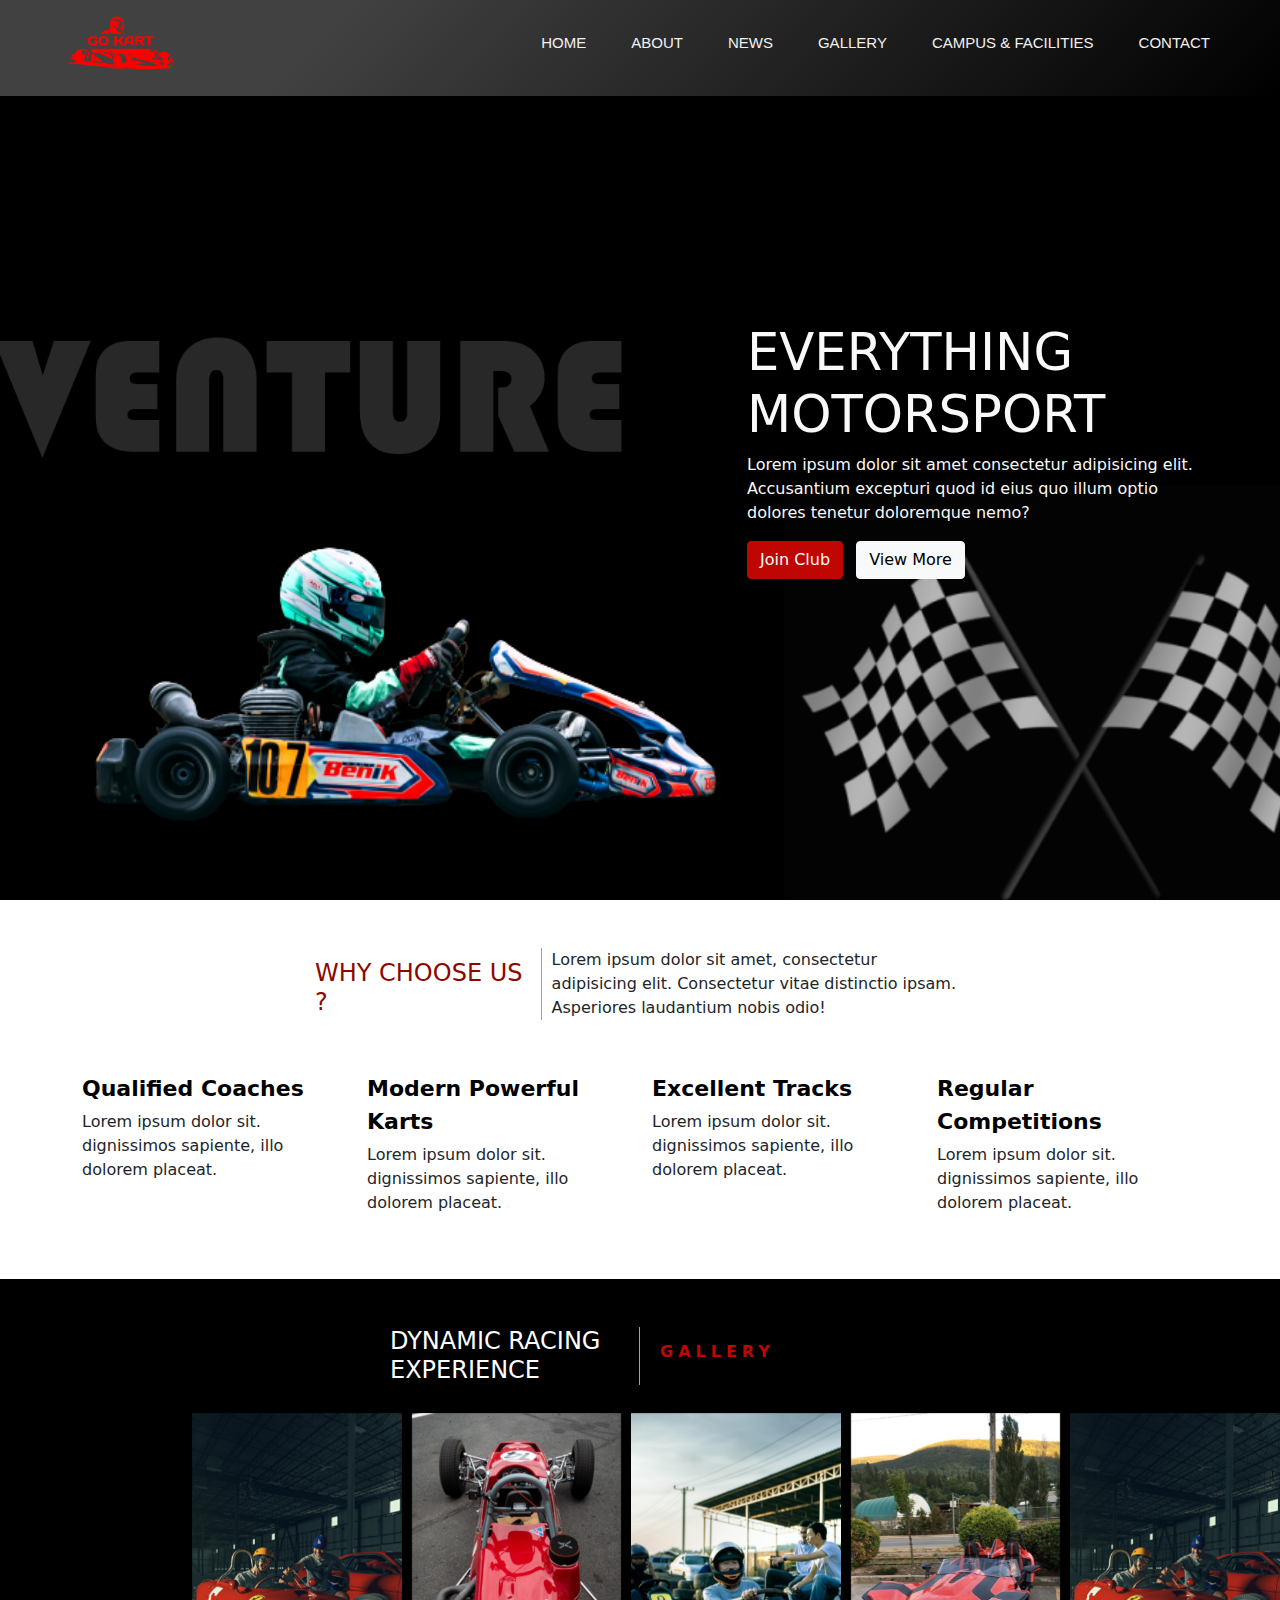
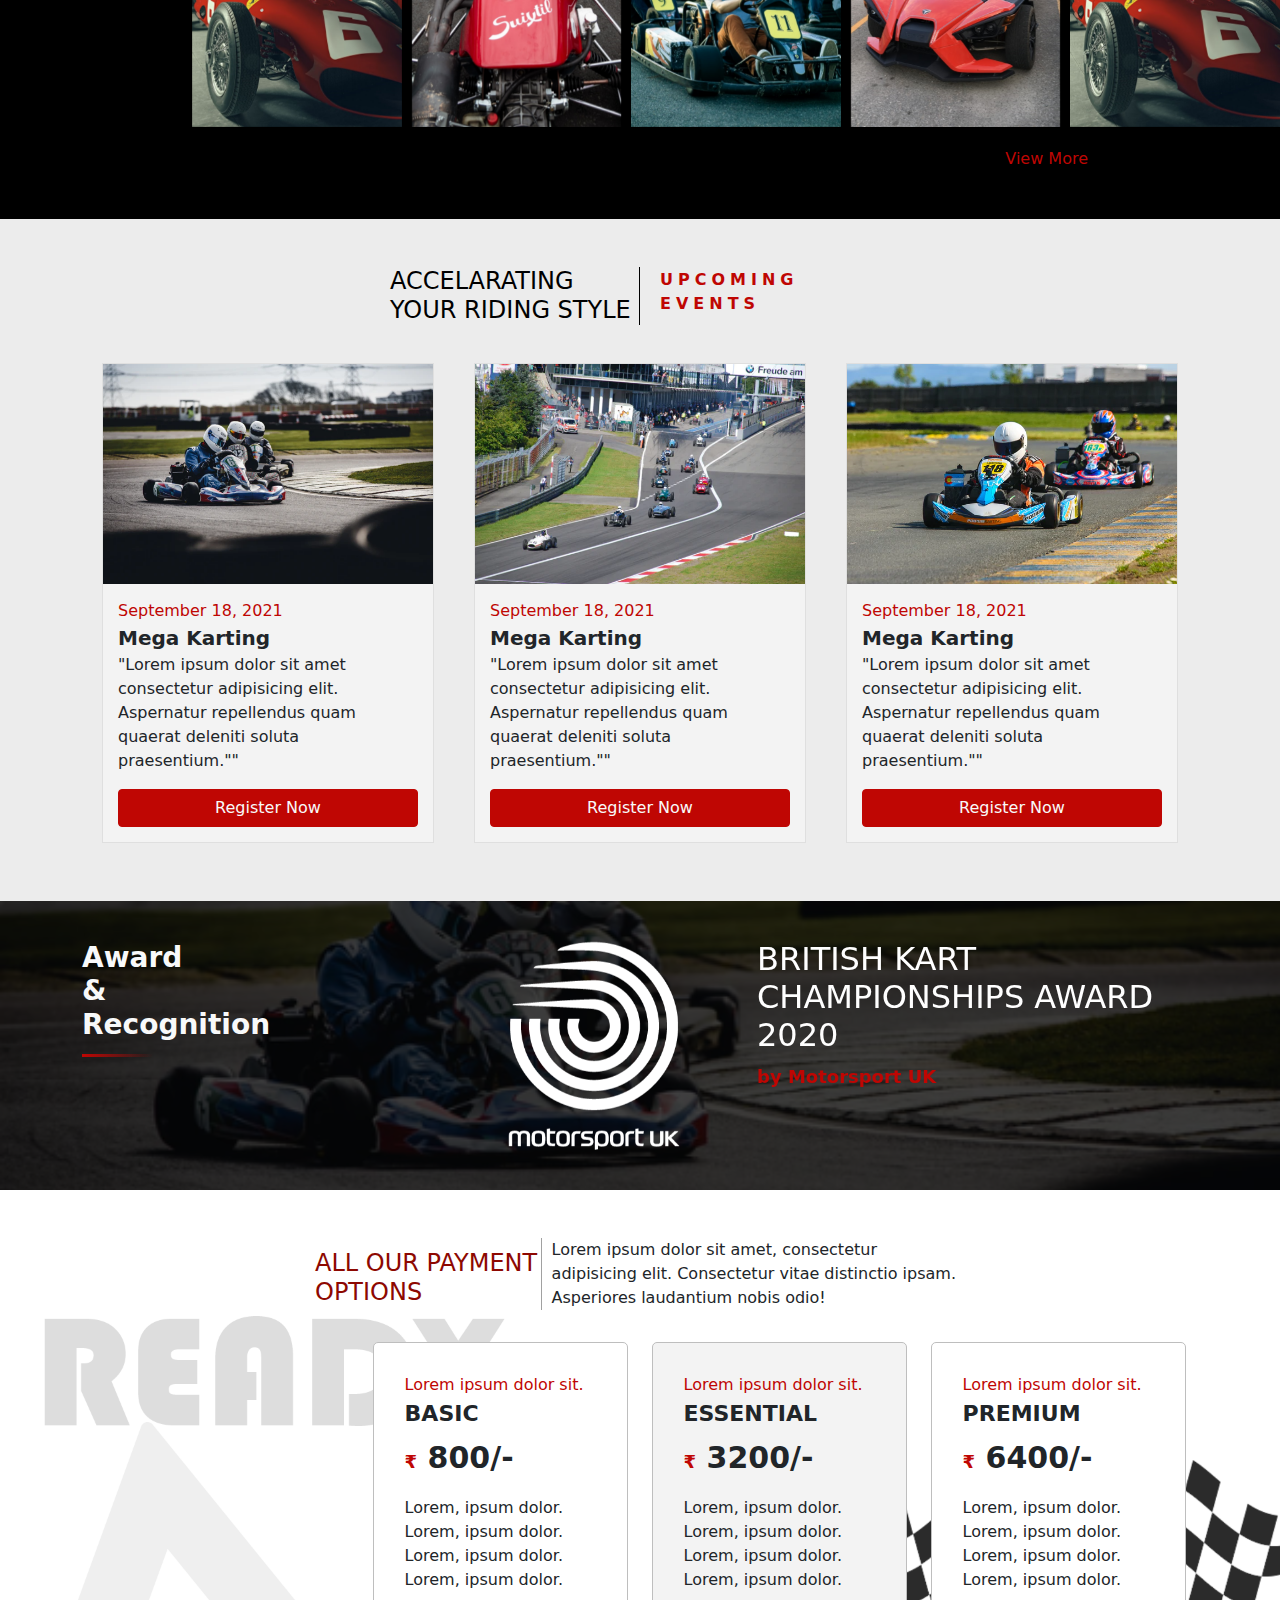
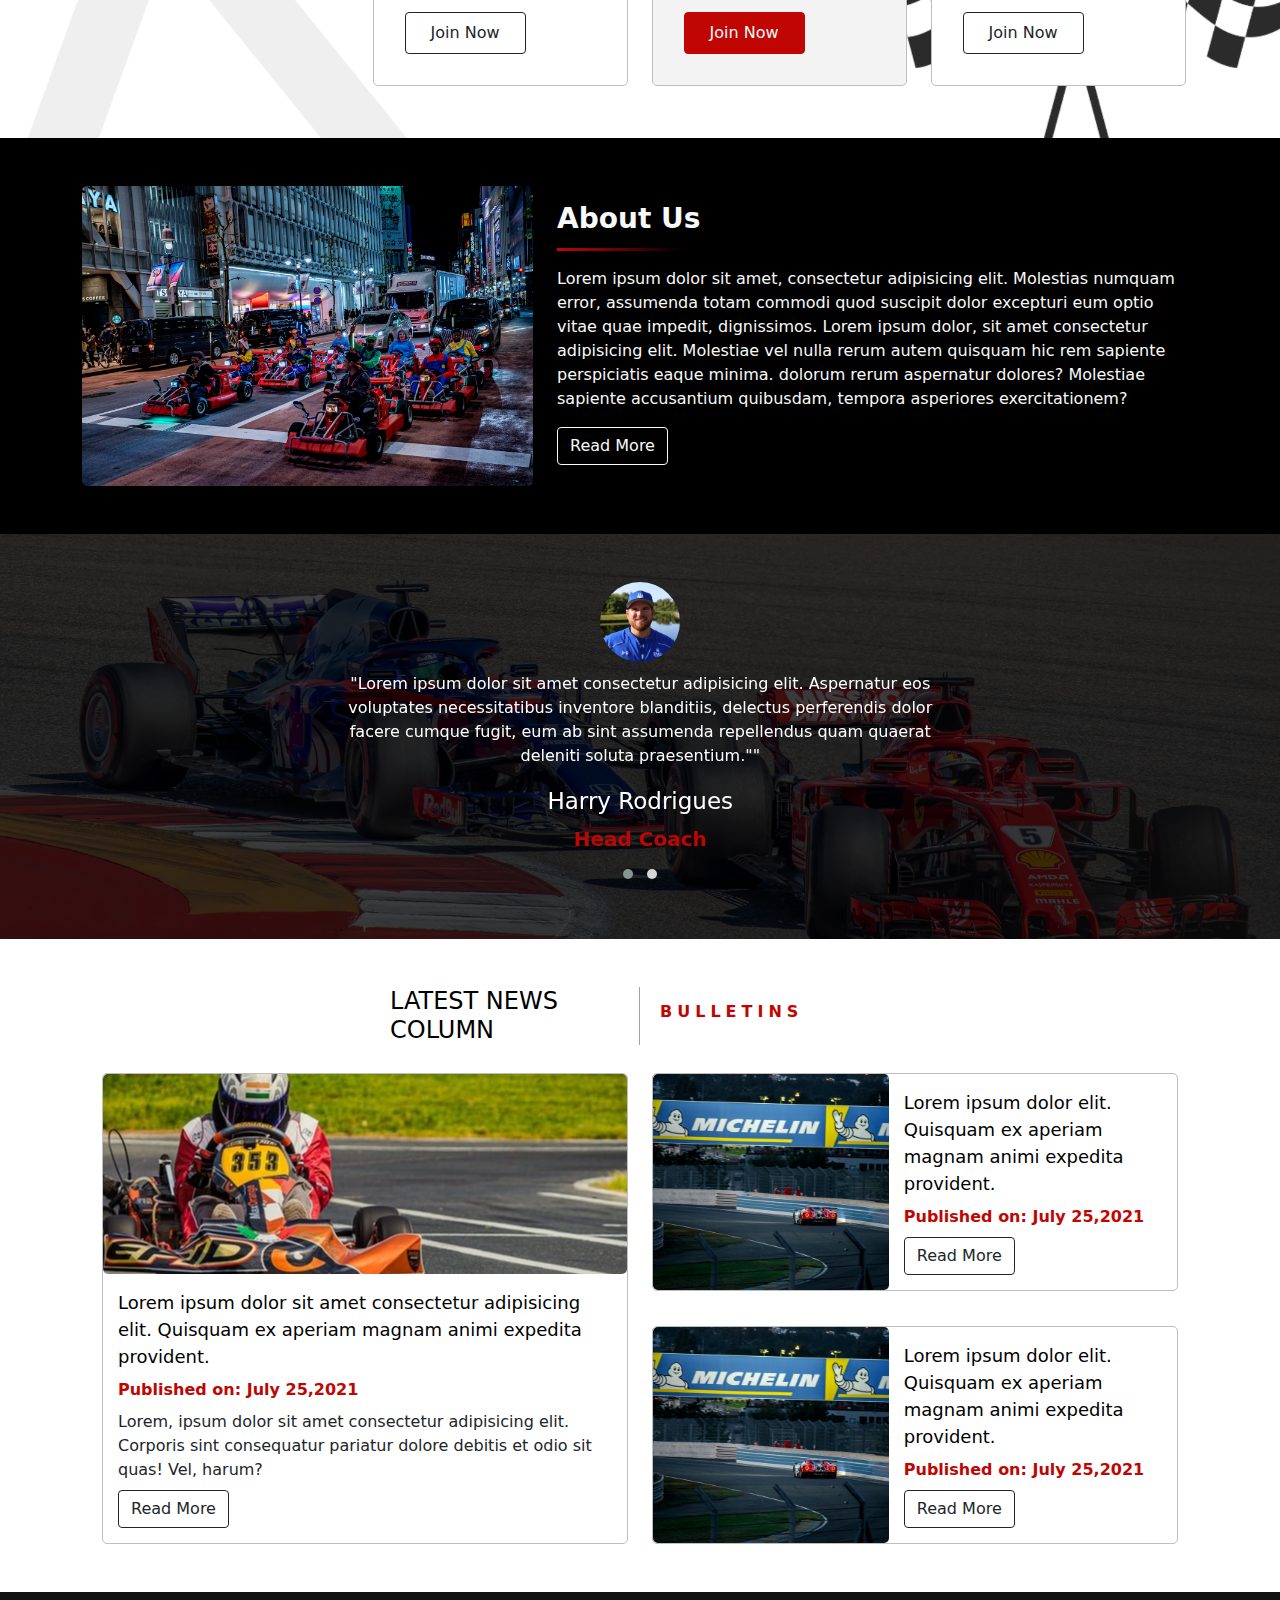
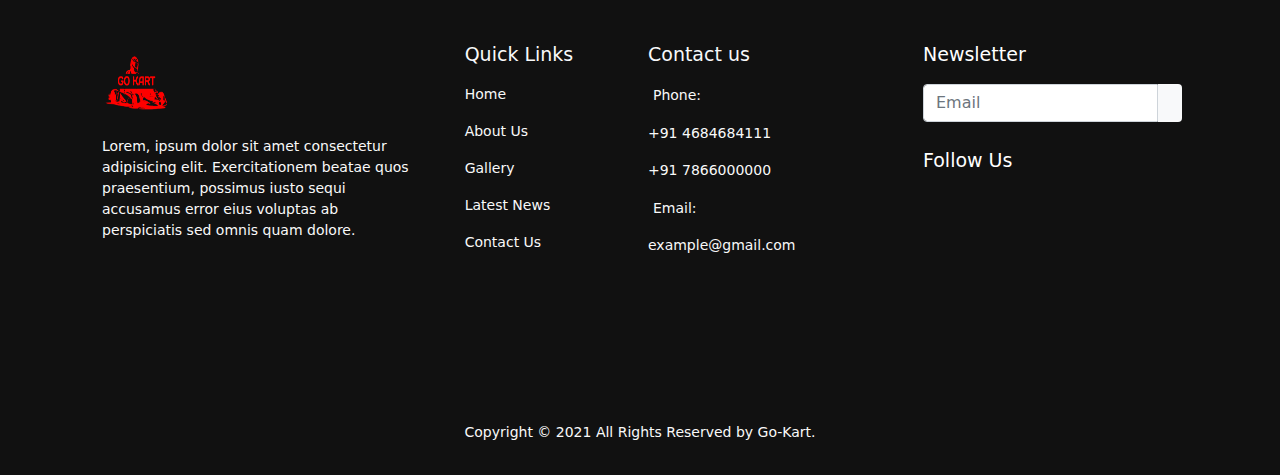
==== commit 811b4d6c: "modified files" ====
--- a/index.html
+++ b/index.html
@@ -6,6 +6,9 @@
     <meta http-equiv="X-UA-Compatible" content="IE=edge">
     <meta name="viewport" content="width=device-width, initial-scale=1.0">
     <title>Go-Kart Website</title>
+
+    <link rel="shortcut icon" href="assets/favicon.png" type="assets/x-icon" />
+
     <!--CSS-->
     <link rel="stylesheet" href="Css/style.css">
     <link rel="stylesheet" href="Css/bootstrap.css">
@@ -13,6 +16,7 @@
     <link rel="stylesheet" href="Css/owl-carousel.css">
     <link rel="stylesheet" href="Css/owlCrousel-default.css">
     <link rel="stylesheet" href="Css/slider.css">
+    <link rel="stylesheet" href="Css/style2.css">
 
 
 </head>
@@ -167,81 +171,6 @@
 
     </section>
 
-
-    <!--============================================================================================-->
-    <!-- Memberships -->
-    <section class="membership-section">
-        <div class="container membership-container py-5">
-            <div class="headings mb-3">
-                <h4>ALL OUR PAYMENT OPTIONS</h4>
-                <p class="w-75">Lorem ipsum dolor sit amet, consectetur adipisicing elit. Consectetur vitae distinctio ipsam. Asperiores laudantium nobis odio!</p>
-            </div>
-
-            <div class="row m-auto ">
-                <div class="col-md-3">
-                    <div class="plan-img-div">
-                        <img src="assets/kart3-removebg-preview.png" alt="">
-                    </div>
-
-                </div>
-
-                <div class="col-md-3 mb-1">
-                    <div class="plan-div">
-                        <p class="plan-subtext">Lorem ipsum dolor sit.</p>
-                        <p class="plan-name">BASIC</p>
-                        <p class="plan-price"><span class="rupees-icon">₹</span> 800/-</p>
-                        <ul>
-                            <li> <i class="fas fa-check"></i> Lorem, ipsum dolor.</li>
-                            <li> <i class="fas fa-check"></i> Lorem, ipsum dolor.</li>
-                            <li> <i class="fas fa-check"></i> Lorem, ipsum dolor.</li>
-                            <li> <i class="fas fa-check"></i> Lorem, ipsum dolor.</li>
-                        </ul>
-                        <button class="btn btn-outline-dark" type="submit">Join Now <i class="fas fa-long-arrow-alt-right"></i> </button>
-
-                    </div>
-                </div>
-
-                <div class="col-md-3 mb-1">
-                    <div class="plan-div plan-second-div">
-                        <p class="plan-subtext">Lorem ipsum dolor sit.</p>
-                        <p class="plan-name">ESSENTIAL</p>
-                        <p class="plan-price"><span class="rupees-icon">₹</span> 3200/-</p>
-                        <ul>
-                            <li> <i class="fas fa-check"></i> Lorem, ipsum dolor.</li>
-                            <li> <i class="fas fa-check"></i> Lorem, ipsum dolor.</li>
-                            <li> <i class="fas fa-check"></i> Lorem, ipsum dolor.</li>
-                            <li> <i class="fas fa-check"></i> Lorem, ipsum dolor.</li>
-                        </ul>
-                        <button class="btn btn-outline-dark red2" type="submit">Join Now <i class="fas fa-long-arrow-alt-right"></i> </button>
-
-                    </div>
-                </div>
-
-                <div class="col-md-3 mb-1">
-                    <div class="plan-div">
-                        <p class="plan-subtext">Lorem ipsum dolor sit.</p>
-                        <p class="plan-name">PREMIUM</p>
-                        <p class="plan-price"><span class="rupees-icon">₹</span> 6400/-</p>
-                        <ul>
-                            <li> <i class="fas fa-check"></i> Lorem, ipsum dolor.</li>
-                            <li> <i class="fas fa-check"></i> Lorem, ipsum dolor.</li>
-                            <li> <i class="fas fa-check"></i> Lorem, ipsum dolor.</li>
-                            <li> <i class="fas fa-check"></i> Lorem, ipsum dolor.</li>
-                        </ul>
-                        <button class="btn btn-outline-dark" type="submit">Join Now  <i class="fas fa-long-arrow-alt-right"></i></button>
-
-                    </div>
-                </div>
-
-
-
-
-
-            </div>
-
-        </div>
-    </section>
-
     <!--============================================================================================-->
     <!-- Events -->
     <section class="event-section">
@@ -299,6 +228,162 @@
         </div>
     </section>
 
+    <!--============================================================================================-->
+    <!-- AWARDS -->
+    <section class="award-section">
+        <div class="container award-container py-4">
+            <div class="row">
+                <div class="col-sm-4">
+                    <h4 class="fw-bold fs-3 py-3 mb-3 text-light gradient-underline">Award <br> & <br> Recognition</h4>
+                </div>
+                <div class="col-sm-3">
+                    <div class="award-logo-img">
+                        <div class="owl-carousel award-img-carousel owl-theme">
+                            <div class="item">
+                                <img src="assets/award1.png" alt="">
+                            </div>
+                            <div class="item">
+                                <img src="assets/award2.png" alt="">
+                            </div>
+                            <div class="item">
+                                <img src="assets/award3.png" alt="">
+                            </div>
+
+
+
+                        </div>
+
+                    </div>
+                </div>
+                <div class="col-sm-5">
+                    <div class="award-details">
+                        <div class="owl-carousel award-content-carousel owl-theme">
+                            <div class="item">
+                                <div class="award-detail">
+                                    <h2 class="award-heading">BRITISH KART CHAMPIONSHIPS AWARD 2020</h2>
+                                    <p class="award-company">by Motorsport UK</p>
+                                </div>
+                            </div>
+                            <div class="item">
+                                <div class="award-detail">
+                                    <h2 class="award-heading">NATIONAL KARTING CHAMPIONSHIP AWARD 2017</h2>
+                                    <p class="award-company">by FIA</p>
+                                </div>
+                            </div>
+                            <div class="item">
+                                <div class="award-detail">
+                                    <h2 class="award-heading">RED BULL KART FIGHT AWARD 2017</h2>
+                                    <p class="award-company">by Red Bull</p>
+                                </div>
+                            </div>
+
+
+
+                        </div>
+                    </div>
+                </div>
+            </div>
+        </div>
+    </section>
+
+
+    <!--============================================================================================-->
+    <!-- Memberships -->
+    <section class="membership-section">
+        <div class="container membership-container py-5">
+            <div class="headings mb-3">
+                <h4>ALL OUR PAYMENT OPTIONS</h4>
+                <p class="w-75">Lorem ipsum dolor sit amet, consectetur adipisicing elit. Consectetur vitae distinctio ipsam. Asperiores laudantium nobis odio!</p>
+            </div>
+
+            <div class="row m-auto ">
+                <div class="col-md-3">
+                    <div class="plan-img-div">
+                        <img src="assets/kart3-removebg-preview.png" alt="">
+                    </div>
+
+                </div>
+
+                <div class="col-md-3 mb-1">
+                    <div class="plan-div">
+                        <p class="plan-subtext">Lorem ipsum dolor sit.</p>
+                        <p class="plan-name">BASIC</p>
+                        <p class="plan-price"><span class="rupees-icon">₹</span> 800/-</p>
+                        <ul>
+                            <li> <i class="fas fa-check"></i> Lorem, ipsum dolor.</li>
+                            <li> <i class="fas fa-check"></i> Lorem, ipsum dolor.</li>
+                            <li> <i class="fas fa-check"></i> Lorem, ipsum dolor.</li>
+                            <li> <i class="fas fa-check"></i> Lorem, ipsum dolor.</li>
+                        </ul>
+                        <button class="btn btn-outline-dark" type="submit">Join Now <i class="fas fa-long-arrow-alt-right"></i> </button>
+
+                    </div>
+                </div>
+
+                <div class="col-md-3 mb-1">
+                    <div class="plan-div plan-second-div">
+                        <p class="plan-subtext">Lorem ipsum dolor sit.</p>
+                        <p class="plan-name">ESSENTIAL</p>
+                        <p class="plan-price"><span class="rupees-icon">₹</span> 3200/-</p>
+                        <ul>
+                            <li> <i class="fas fa-check"></i> Lorem, ipsum dolor.</li>
+                            <li> <i class="fas fa-check"></i> Lorem, ipsum dolor.</li>
+                            <li> <i class="fas fa-check"></i> Lorem, ipsum dolor.</li>
+                            <li> <i class="fas fa-check"></i> Lorem, ipsum dolor.</li>
+                        </ul>
+                        <button class="btn btn-outline-dark red2" type="submit">Join Now <i class="fas fa-long-arrow-alt-right"></i> </button>
+
+                    </div>
+                </div>
+
+                <div class="col-md-3 mb-1">
+                    <div class="plan-div">
+                        <p class="plan-subtext">Lorem ipsum dolor sit.</p>
+                        <p class="plan-name">PREMIUM</p>
+                        <p class="plan-price"><span class="rupees-icon">₹</span> 6400/-</p>
+                        <ul>
+                            <li> <i class="fas fa-check"></i> Lorem, ipsum dolor.</li>
+                            <li> <i class="fas fa-check"></i> Lorem, ipsum dolor.</li>
+                            <li> <i class="fas fa-check"></i> Lorem, ipsum dolor.</li>
+                            <li> <i class="fas fa-check"></i> Lorem, ipsum dolor.</li>
+                        </ul>
+                        <button class="btn btn-outline-dark" type="submit">Join Now  <i class="fas fa-long-arrow-alt-right"></i></button>
+
+                    </div>
+                </div>
+
+
+
+
+
+            </div>
+
+        </div>
+    </section>
+
+
+
+    <!--==========================================================================-->
+    <!--ABOUT US-->
+    <section class="about-section">
+        <div class="container about-container py-5">
+            <div class="row">
+                <div class="col-md-5">
+                    <div class="about-img-div">
+                        <img src="assets/about.png" alt="" class="img-fluid">
+                    </div>
+                </div>
+                <div class="col-md-7">
+                    <div class="about-content-div">
+                        <h4 class="fw-bold fs-3 py-3 mb-3 text-light gradient-underline">About Us</h4>
+                        <p>Lorem ipsum dolor sit amet, consectetur adipisicing elit. Molestias numquam error, assumenda totam commodi quod suscipit dolor excepturi eum optio vitae quae impedit, dignissimos. Lorem ipsum dolor, sit amet consectetur adipisicing
+                            elit. Molestiae vel nulla rerum autem quisquam hic rem sapiente perspiciatis eaque minima. dolorum rerum aspernatur dolores? Molestiae sapiente accusantium quibusdam, tempora asperiores exercitationem?</p>
+                        <button class="btn btn-outline-light about-btn">Read More</button>
+                    </div>
+                </div>
+            </div>
+        </div>
+    </section>
 
     <!--============================================================================================-->
     <!-- Testimonials -->
@@ -366,7 +451,7 @@
 
 
             <div class="row">
-                <div class="col-md-6">
+                <div class="col-md-6 mb-2 mb-md-0">
                     <div class="news-div">
                         <div class="news-img-div">
 
@@ -388,7 +473,7 @@
 
                 <div class="col-md-6">
                     <div class="news-second-col">
-                        <div class="side-news">
+                        <div class="side-news mb-2 mb-md-0">
                             <div class="side-img-div"></div>
                             <div class="news-card">
                                 <p class="news-headline">
@@ -487,14 +572,12 @@
             </div>
 
 
-
-
-            <div class="footer_bg">
-                <marquee direction="right">
-
-                    <img src="assets/pre2.gif">
-                </marquee>
-            </div>
+            <div class="car">
+                <div class="carbody"></div>
+                <div class="weel weel1"></div>
+                <div class="weel weel2"></div>
+            </div>
+
 
 
 
@@ -519,22 +602,21 @@
     <link rel="stylesheet" href="https://cdnjs.cloudflare.com/ajax/libs/font-awesome/5.15.3/css/all.min.css" integrity="sha512-iBBXm8fW90+nuLcSKlbmrPcLa0OT92xO1BIsZ+ywDWZCvqsWgccV3gFoRBv0z+8dLJgyAHIhR35VZc2oM/gI1w==" crossorigin="anonymous" referrerpolicy="no-referrer"
     />
 
-
     <script>
         setTimeout(function() {
             $('.loader-bg').fadeToggle();
         }, 10500);
     </script>
 
-
-
-    <!----
-     <script src="https://cdnjs.cloudflare.com/ajax/libs/jquery/3.6.0/jquery.min.js" integrity="sha512-894YE6QWD5I59HgZOGReFYm4dnWc1Qt5NtvYSaNcOP+u1T9qYdvdihz0PPSiiqn/+/3e7Jo4EaG7TubfWGUrMQ==" crossorigin="anonymous" referrerpolicy="no-referrer"></script>
-    <script src="https://cdnjs.cloudflare.com/ajax/libs/OwlCarousel2/2.3.4/owl.carousel.min.js" integrity="sha512-bPs7Ae6pVvhOSiIcyUClR7/q2OAsRiovw4vAkX+zJbw3ShAeeqezq50RIIcIURq7Oa20rW2n2q+fyXBNcU9lrw==" crossorigin="anonymous" referrerpolicy="no-referrer"></script>-->
-
+    <script src="https://unpkg.com/aos@next/dist/aos.js"></script>
     <script>
+        AOS.init({
+            offset: 250,
+            duration: 1000,
+        });
     </script>
 
+
 </body>
 
 </html>--- a/Css/style.css
+++ b/Css/style.css
@@ -17,7 +17,11 @@
     border: 1.5px solid #BF0603 !important;
 }
 
-.btn {}
+.btn-outline-light:hover {
+    background-color: #BF0603 !important;
+    border: #BF0603;
+    color: #f9f9f9 !important;
+}
 
 .headings {
     display: flex;
@@ -172,7 +176,7 @@
 }
 
 .header-container {
-    height: 78vh;
+    height: 81vh;
 }
 
 .header-img {
@@ -190,6 +194,7 @@
     height: 100%;
     display: flex;
     align-items: center;
+    padding-bottom: 20px;
 }
 
 .header-content {}
@@ -449,6 +454,50 @@
 }
 
 
+/*===========================================================*/
+
+
+/*AWARDS*/
+
+.award-section {
+    background: url("../assets/event1.png") rgba(0, 0, 0, 0.753) no-repeat;
+    background-size: cover;
+    background-blend-mode: multiply;
+    background-position: center;
+}
+
+.award-detail {
+    margin-top: 15px;
+    color: #fff;
+    height: 100%;
+    display: flex;
+    flex-direction: column;
+    justify-content: center;
+}
+
+.award-company {
+    color: #BF0603;
+    font-weight: 800;
+    font-size: 18px;
+}
+
+
+/*===========================================================*/
+
+
+/*ABOUT US*/
+
+.about-section {
+    background-color: #000;
+    color: #f9f9f9;
+}
+
+.about-img-div img {
+    width: 100%;
+    border-radius: 5px;
+}
+
+
 /*=============================================================*/
 
 
@@ -706,6 +755,149 @@
 
 
 /*==============================================================*/
+
+
+/*FOOTER  ANIMATION*/
+
+@keyframes wheel {
+    0% {
+        transform: rotate(0deg)
+    }
+    35% {
+        transform: rotate(-90deg)
+    }
+    36%,
+    56% {
+        transform: rotate(-180deg)
+    }
+    100% {
+        transform: rotate(-359deg)
+    }
+}
+
+@keyframes moving {
+    0% {
+        right: -80em;
+        animation-timing-function: ease-out;
+    }
+    35% {
+        right: 0;
+    }
+    36%,
+    56% {
+        right: 0;
+        animation-timing-function: ease-in;
+    }
+    100% {
+        right: 120%;
+    }
+}
+
+@keyframes stableWheel {
+    from {
+        transform: translateY(-.0em);
+    }
+    to {
+        transform: translateY(-.0em);
+    }
+}
+
+.car {
+    display: flex;
+    flex-direction: row;
+    flex-wrap: wrap;
+    margin: 0 auto;
+    position: relative;
+    width: 600px;
+    height: 150px;
+    overflow: hidden;
+    animation: moving 10s linear -2s infinite;
+}
+
+
+/* .carbody{
+     animation: carmove 3.1s infinite linear;
+     background-size: cover;
+     height: 271px;
+     position: relative; 
+     width: 600px;
+     z-index: 125;
+   }
+    */
+
+.weel {
+    animation: wheel 0.7s infinite linear;
+    background: url('https://i.stack.imgur.com/0Osjx.png') 0 0;
+    height: 85px;
+    position: absolute;
+    top: 27%;
+    width: 85px;
+    z-index: 200;
+}
+
+.weel1 {
+    left: 85px;
+}
+
+.weel2 {
+    left: 454px;
+}
+
+
+/*animations*/
+
+@keyframes carmove {
+    0% {
+        transform: translateY(0px);
+    }
+    25% {
+        transform: translateY(1px)
+    }
+    29% {
+        transform: translateY(2px)
+    }
+    33% {
+        transform: translateY(3px)
+    }
+    47% {
+        transform: translateY(0px)
+    }
+    58% {
+        transform: translateY(1px)
+    }
+    62% {
+        transform: translateY(2px)
+    }
+    66% {
+        transform: translateY(3px)
+    }
+    75% {
+        transform: translateY(1px)
+    }
+    100% {
+        transform: translateY(0px)
+    }
+}
+
+body {
+    -webkit-animation: color-fade 10s infinite;
+    -moz-animation: color-fade 10s infinite;
+    animation: color-fade 10s infinite;
+}
+
+
+/* @-webkit-keyframes color-fade {
+     0% { background: #9a5342; }
+     25% { background: #fffc0c; }
+     50% { background: #e46d00; }
+     75% { background: #ff3506; }
+     100% { background: #9a5342; }
+   }
+    */
+
+.stopedWeel {
+    animation: stableWheel .2s linear infinite alternate;
+}
 
 
 /*============================================================================*/
--- a/Css/style2.css
+++ b/Css/style2.css
@@ -0,0 +1,906 @@
+/*===============================================================================*/
+
+
+/* GALLERY*/
+
+.image-set {
+    background-color: #000;
+    padding-top: 30px;
+}
+
+.fw1-bold {
+    color: #BF0603;
+    letter-spacing: 5px !important;
+    font-size: 2.5rem;
+}
+
+.image-set .card {
+    margin: 0;
+    padding: 0;
+    cursor: pointer;
+    border: 0 !important;
+}
+
+.image-set .card .gallery image {
+    position: relative;
+}
+
+.gallery-image img {
+    width: 100%;
+    box-sizing: border-box;
+}
+
+.gallery-content {
+    display: flex;
+    position: absolute;
+    top: 0;
+    left: 0;
+    display: none;
+    width: 100%;
+    height: 100%;
+    align-items: center;
+    text-align: center;
+    justify-content: center;
+    padding: 1.5rem;
+    font-weight: 800;
+    border-radius: 0 0 0.35em 0.35em;
+    background-color: #bf0603bb;
+    color: white;
+    transition: all 0.25s ease-in-out;
+}
+
+.card:hover .gallery-content {
+    display: flex;
+}
+
+.image-set .card:before,
+.image-set .card:after {
+    content: '';
+    width: 0;
+    height: 0;
+    position: absolute;
+    opacity: 0;
+    z-index: 1;
+    transition: all 0.5s;
+}
+
+.image-set .card:before {
+    bottom: 5%;
+    left: 5%;
+    border-bottom: 2px solid #fff;
+    border-left: 2px solid #fff;
+}
+
+.image-set .card:after {
+    top: 5%;
+    right: 5%;
+    border-top: 2px solid #fff;
+    border-right: 2px solid #fff;
+}
+
+.image-set .card:hover:before,
+.image-set .card:hover:after {
+    opacity: 1;
+    width: 90%;
+    height: 90%;
+}
+
+@media(max-width:970px) {
+    .gallery-content {
+        position: relative;
+        display: block;
+        background-color: white;
+        color: #BF0603;
+    }
+}
+
+
+/*===============================================================================*/
+
+
+/* NEWS PAGE */
+
+.news,
+#news,
+#more {
+    background-color: #000000 !important;
+}
+
+#news .card {
+    background-color: #000000 !important;
+}
+
+#more .card {
+    background-color: #000000 !important;
+}
+
+hr {
+    color: rgba(0, 0, 0, 0.137);
+}
+
+.news-left img {
+    height: 150px;
+}
+
+.news-middle-img img {
+    height: 380px;
+    object-fit: cover;
+    transition: all 1s ease-in-out;
+}
+
+.news-middle-img {
+    position: relative;
+    overflow: hidden;
+}
+
+.achieve-left-img {
+    position: relative;
+    overflow: hidden;
+}
+
+.news-middle-img .content {
+    position: absolute;
+    top: 0;
+    left: 0;
+    display: none;
+    width: 100%;
+    height: 100%;
+    background-color: #bf06039a;
+    color: white;
+    transition: all 0.5s ease-in-out;
+    padding: 100px;
+    text-align: center;
+}
+
+.achieve-left-img .content {
+    position: absolute;
+    top: 0;
+    left: 0;
+    display: none;
+    width: 100%;
+    height: 100%;
+    background-color: #bf06039a;
+    color: white;
+    transition: all 0.5s ease-in-out;
+    padding: 100px;
+    text-align: center;
+}
+
+.news-middle-img button,
+.achieve-left-img button {
+    color: white !important;
+    border-color: white !important;
+}
+
+.news-middle-img:hover .content {
+    display: block;
+}
+
+.achieve-left-img:hover .content {
+    display: block;
+}
+
+.news-middle-img:hover img {
+    transform: scale(1.3);
+}
+
+.achieve-left-img:hover img {
+    transform: scale(1.3);
+}
+
+.news-right a {
+    text-decoration: none;
+    color: #BF0603;
+}
+
+.news-right a:hover {
+    color: #8D0801;
+}
+
+
+/*
+button {
+    color: #BF0603 !important;
+    border-color: #BF0603 !important;
+}
+
+button:hover {
+    color: white !important;
+    background-color: #BF0603!important;
+}
+*/
+
+.achieve-left-content .card {
+    height: 150px;
+}
+
+.achieve-left-img img {
+    height: 350px;
+    object-fit: cover;
+    object-position: center;
+    transition: all 1s ease-in-out;
+}
+
+.achieve-right-content .card {
+    height: 180px;
+}
+
+.achieve-right-content a {
+    text-decoration: none;
+    color: #BF0603;
+}
+
+.achieve-right-content a:hover {
+    color: #8D0801;
+}
+
+.achieve-right-content .card img {
+    height: 100px;
+    object-fit: cover;
+    object-position: center;
+}
+
+.cards {
+    object-fit: cover;
+    box-sizing: border-box;
+}
+
+.video-img img {
+    object-fit: cover;
+}
+
+.video-img {
+    position: relative;
+}
+
+.video-img .play {
+    position: absolute;
+    height: 180px;
+    top: 0;
+    left: 0;
+    display: none;
+}
+
+.video-img:hover .play {
+    display: block;
+}
+
+.icon {
+    position: absolute;
+    top: 40%;
+    left: 45%;
+    cursor: pointer;
+}
+
+.videos a {
+    color: #000;
+    text-decoration: none;
+}
+
+.videos a:hover {
+    color: #8D0801;
+}
+
+.gradient-underline {
+    padding-bottom: 4px;
+    position: relative;
+    text-decoration: none;
+}
+
+.gradient-underline::after {
+    background: #f00;
+    background: linear-gradient(to right, #BF0603 1%, transparent 100%);
+    content: "";
+    position: absolute;
+    bottom: 0;
+    left: 0;
+    height: 3px;
+    width: 20%;
+}
+
+@media(max-width:970px) {
+    .achieve-right-content .card img {
+        height: 180px;
+    }
+    .achieve-right-content .card {
+        height: 250px;
+    }
+    .content {
+        display: none;
+    }
+    .icon {
+        position: absolute;
+        top: 90px;
+        left: 150px;
+    }
+}
+
+@media(max-width:768px) {
+    .news-left img {
+        height: 200px;
+    }
+    .news-middle-img img {
+        height: 350px;
+    }
+    .achieve-right-content .card img {
+        height: 250px;
+    }
+    .achieve-right-content .card {
+        height: 320px;
+    }
+    .icon {
+        top: 40%;
+        left: 43%;
+    }
+    .icon svg {
+        height: 40px;
+        width: 40px;
+    }
+}
+
+
+/*====================================================================================*/
+
+
+/* CAMPUS */
+
+
+/* navbar */
+
+#menu-btn {
+    display: none;
+}
+
+#menu-btn-n {
+    display: none;
+}
+
+.navbar-1 {
+    background-color: #000000;
+    background-image: linear-gradient(315deg, #000000 0%, #414141 74%);
+}
+
+.navbar-1 h3 {
+    font-size: 23px;
+}
+
+.navbar-1 ul {
+    list-style: none;
+    display: flex;
+    margin-top: 7px;
+    margin-bottom: -5px;
+}
+
+.navbar-1 li {
+    color: white;
+    padding: 0 10px;
+}
+
+.navbar-1 a {
+    flex-direction: column;
+    text-decoration: none;
+    color: rgb(241, 241, 241);
+    margin: 0 25px;
+    font-family: 'Inter', sans-serif;
+    font-weight: 500;
+    box-shadow: black;
+    cursor: pointer;
+    font-size: 15px;
+}
+
+.navbar-1 a:hover {
+    color: rgb(255, 255, 255);
+    background: rgba(0, 0, 0, 0);
+}
+
+.underline-hover-1::after {
+    content: '';
+    display: block;
+    width: 0;
+    bottom: 0;
+    margin: 10px;
+    height: 2px;
+    transform: scale(0, 1);
+    transition: all .3s ease-in-out;
+    background: rgb(255, 255, 255);
+}
+
+.underline-hover-1:hover::after {
+    width: 100%;
+    transform: scale(1);
+}
+
+
+/* navbar-container */
+
+.nav-container {
+    max-width: 1200px;
+    margin: auto;
+    overflow: hidden;
+    padding: 0 20px;
+}
+
+.nav-flex {
+    display: flex;
+    justify-content: space-between;
+    height: auto;
+    position: relative;
+    z-index: 1;
+}
+
+
+/* media queries */
+
+@media (max-width:1057px) {
+    .navbar-1 h3 {
+        font-size: 20px;
+    }
+    .navbar-1 li {
+        font-size: 15px;
+        padding: 1px;
+    }
+    .navbar-1 ul li {
+        color: white;
+        padding-top: -10px;
+    }
+    .underline-hover-1::after,
+    .underline-hover-1::before {
+        background: none;
+    }
+    .navbar-1 .menu {
+        position: fixed;
+        left: -100%;
+        top: 65px;
+        background-color: rgba(0, 0, 0, 0.89);
+        height: 100vh;
+        width: 100%;
+        color: rgb(255, 255, 255);
+        display: block;
+        text-align: center;
+        transition: all 0.4s ease;
+    }
+    .navbar-1 .menu-icon {
+        cursor: pointer;
+        display: inline-block;
+        padding: 20px 0px;
+        margin-top: 15px;
+        position: relative;
+        user-select: none;
+    }
+    .navbar-1 .menu-icon .navicon {
+        background: rgb(255, 255, 255);
+        display: block;
+        height: 2px;
+        position: relative;
+        transition: background .2s ease-out;
+        width: 18px;
+    }
+    .navbar-1 .menu-icon .navicon:before,
+    .navbar-1 .menu-icon .navicon:after {
+        background: rgb(255, 255, 255);
+        content: '';
+        display: block;
+        height: 100%;
+        position: absolute;
+        transition: all .2s ease-out;
+        width: 100%;
+    }
+    .navbar-1 .menu-icon .navicon:before {
+        top: 5px;
+    }
+    .navbar-1 .menu-icon .navicon:after {
+        top: -5px;
+    }
+    /* menu btn */
+    .navbar-1 .menu-btn {
+        display: none;
+    }
+    .navbar-1 .menu-btn:checked~.menu {
+        left: 0%;
+    }
+    .navbar-1 .menu-btn:checked~.menu-icon .navicon {
+        background: transparent;
+    }
+    .navbar-1 .menu-btn:checked~.menu-icon .navicon:before {
+        transform: rotate(-45deg);
+    }
+    .navbar-1 .menu-btn:checked~.menu-icon .navicon:after {
+        transform: rotate(45deg);
+    }
+    .navbar-1 .menu-btn:checked~.menu-icon:not(.steps) .navicon:before,
+    .navbar-1 .menu-btn:checked~.menu-icon:not(.steps) .navicon:after {
+        top: 0;
+    }
+}
+
+
+/* animation */
+
+@keyframes slideInFromLeft {
+    0% {
+        transform: translateX(-100%);
+    }
+    100% {
+        transform: translateX(0);
+    }
+}
+
+@keyframes slideInFromRight {
+    0% {
+        transform: translateX(100%);
+    }
+    100% {
+        transform: translateX(0);
+    }
+}
+
+@keyframes slideInFromTop {
+    0% {
+        transform: translateY(-100%);
+    }
+    100% {
+        transform: translateX(0);
+    }
+}
+
+@keyframes slideInFromBottom {
+    0% {
+        transform: translateY(100%);
+    }
+    100% {
+        transform: translateX(0);
+    }
+}
+
+.kart-detail h2 {
+    color: rgb(197, 2, 2);
+    /* animation-name: slideInFromTop;
+    animation-duration: 0.8s; */
+}
+
+.campus-main-img {
+    width: 95%;
+}
+
+.kart-content-1 img {
+    animation-name: slideInFromLeft;
+    animation-duration: 1.2s;
+}
+
+.kart-content-2 {
+    background: black;
+    padding-top: 15px;
+    padding-bottom: 65px;
+}
+
+.kart-content-2 img {
+    animation-name: slideInFromRight;
+    animation-duration: 1.2s;
+}
+
+.kart-content-2 h2 {
+    color: rgb(197, 2, 2);
+}
+
+.kart-content-3 h2 {
+    color: rgb(197, 2, 2);
+}
+
+.kart-content-3 img {
+    margin-left: 15px;
+    margin-top: 2px;
+    animation-name: slideInFromBottom;
+    animation-duration: 1.5s;
+}
+
+
+/* safety rules */
+
+.flag-green i {
+    color: rgb(23, 201, 0);
+}
+
+.flag-yellow i {
+    color: rgb(236, 201, 3);
+}
+
+.flag-blue i {
+    color: rgb(0, 25, 253);
+}
+
+.flag-red i {
+    color: rgb(247, 0, 0);
+}
+
+.flag-black i {
+    color: rgb(0, 0, 0);
+}
+
+@media (max-width:564px) {
+    .kart-detail {
+        padding-left: 8px;
+    }
+    .kart-detail h2 {
+        padding-top: 10px;
+        padding-bottom: 8px;
+    }
+    .kart-content-1 img {
+        padding-left: 30px;
+        margin-bottom: 10px;
+    }
+    .kart-content-1 h4 {
+        margin-top: 30px;
+        padding-left: 10px;
+    }
+    .kart-content-1 h6 {
+        padding-left: 10px;
+    }
+    .kart-content-2 img {
+        margin-top: 30px;
+        padding-left: 2px;
+    }
+    .kart-content-2 h2 {
+        margin-left: 10px;
+    }
+    .kart-content-2 h4 {
+        margin-top: 30px;
+        padding-left: 10px;
+    }
+    .kart-content-2 h6 {
+        padding-left: 10px;
+    }
+    .kart-content-3 img {
+        margin-left: 10px;
+    }
+    .kart-content-3 h2 {
+        margin-left: 10px;
+    }
+    .kart-content-3 h4 {
+        margin-top: 30px;
+        padding-left: 10px;
+    }
+    .kart-content-3 li {
+        padding-left: 10px;
+    }
+}
+
+
+/*==========================================================================*/
+
+
+/* ABOUT US*/
+
+.about-main {
+    background: url("../assets/news1.jpeg") rgba(0, 0, 0, 0.753) no-repeat;
+    background-size: cover;
+    background-blend-mode: multiply;
+    background-position: center;
+    color: #fff;
+    text-align: center;
+}
+
+.info .name,
+.info .position,
+.info .email {
+    background-image: linear-gradient(to right, #BF0603, #8d0801);
+    color: #f9f9f9;
+}
+
+.title-h1 {
+    letter-spacing: .004em;
+    text-transform: uppercase;
+    font-size: 3rem;
+    line-height: 1.12;
+}
+
+.title {
+    text-align: center;
+    margin-bottom: .25em;
+}
+
+.section-inner {
+    position: relative;
+    display: inline-block;
+    width: 100%;
+    z-index: 50;
+    vertical-align: middle;
+    margin: 130px 0 100px;
+    min-width: 0;
+    padding: 0;
+    border: 0;
+    outline: 0;
+    font: inherit;
+    font-size: 100%;
+    box-sizing: border-box;
+}
+
+.droid-description {
+    margin-top: -.4em;
+    text-align: center;
+    overflow-wrap: break-word;
+    line-height: 1.4375;
+}
+
+@keyframes opac {
+    from {
+        opacity: 0;
+        transform: translateY(-100px);
+    }
+    to {
+        opacity: 1;
+        transform: translateY(0);
+    }
+}
+
+h1 {
+    animation: opac 1.2s;
+    animation-timing-function: ease-out;
+    animation-delay: 0.2s;
+}
+
+div {
+    display: block;
+}
+
+.droid-description {
+    animation: opac 1.6s;
+    animation-timing-function: ease-out;
+    animation-delay: 0s;
+    padding-top: 10px;
+}
+
+.gc {
+    max-width: 830px;
+    float: none;
+    clear: both;
+    margin-left: auto;
+    margin-right: auto;
+    min-height: 1px;
+    padding: 0 14px;
+    position: relative;
+    box-sizing: border-box;
+    background-clip: content-box;
+}
+
+.grid {
+    margin: 0 auto;
+    width: 100%;
+    max-width: 1400px;
+    box-sizing: border-box;
+    background-clip: content-box;
+    padding-left: 6px;
+    padding-right: 6px;
+}
+
+.grid {
+    padding-left: 38px;
+    padding-right: 38px;
+}
+
+.image img {
+    width: 100%;
+}
+
+.tm .box {
+    -webkit-box-flex: 1;
+    flex: 1 0 33.83333%;
+    max-width: calc(50% - 10px);
+    margin-right: 10px;
+    display: block;
+}
+
+.grid .gc {
+    float: none;
+    clear: both;
+    margin-left: auto;
+    margin-right: auto;
+}
+
+
+/*
+html,
+body,
+div,
+span,
+blockquote,
+pre,
+a,
+em,
+img,
+center,
+ol,
+ul,
+li,
+footer,
+header,
+menu,
+nav,
+output,
+ruby,
+section,
+time,
+mark,
+audio,
+video {
+    min-width: 0;
+    margin: 0;
+    padding: 0;
+    border: 0;
+    outline: 0;
+}
+*/
+
+#team .block-name {
+    line-height: 1.09091;
+    font-size: 1.75rem;
+    margin-bottom: .6em;
+}
+
+.block-name {
+    text-align: center;
+    margin-left: auto;
+    margin-right: auto;
+    letter-spacing: 0.04em;
+    text-transform: uppercase;
+    padding-top: 30px;
+    font-weight: bold;
+}
+
+.tm .info {
+    margin-top: -30px;
+    padding: 0 16px;
+}
+
+.tm .info {
+    position: relative;
+    margin-top: -38px;
+    padding: 0 20px;
+    color: #fff;
+}
+
+.info .name {
+    padding: 4px 8px;
+    font-size: 30px;
+    margin-top: -5px;
+    font-size: 1.575rem;
+    letter-spacing: .04em;
+    text-transform: uppercase;
+    line-height: 1.2em;
+    display: inline-block;
+}
+
+.info .position {
+    margin-top: -8px;
+    padding: 6px 8px;
+    font-size: 18px;
+    font-size: 1.125rem;
+    line-height: 1em;
+    letter-spacing: .04em;
+    display: inline-block;
+}
+
+.info .email {
+    margin-top: -6px;
+    padding: 4px 8px;
+    font-size: 14px;
+    font-size: .875rem;
+    display: inline-block;
+    margin-bottom: 10px;
+}
+
+.tm .flex {
+    max-width: 980px;
+}
+
+.flex {
+    display: grid;
+    grid-template-columns: 33% 33% 33%;
+    grid-template-rows: 33% 33% 33%;
+    grid-column-gap: 3em;
+    grid-row-gap: 1em;
+    padding-left: 24px;
+}
+
+.tm {
+    margin-left: 24px;
+}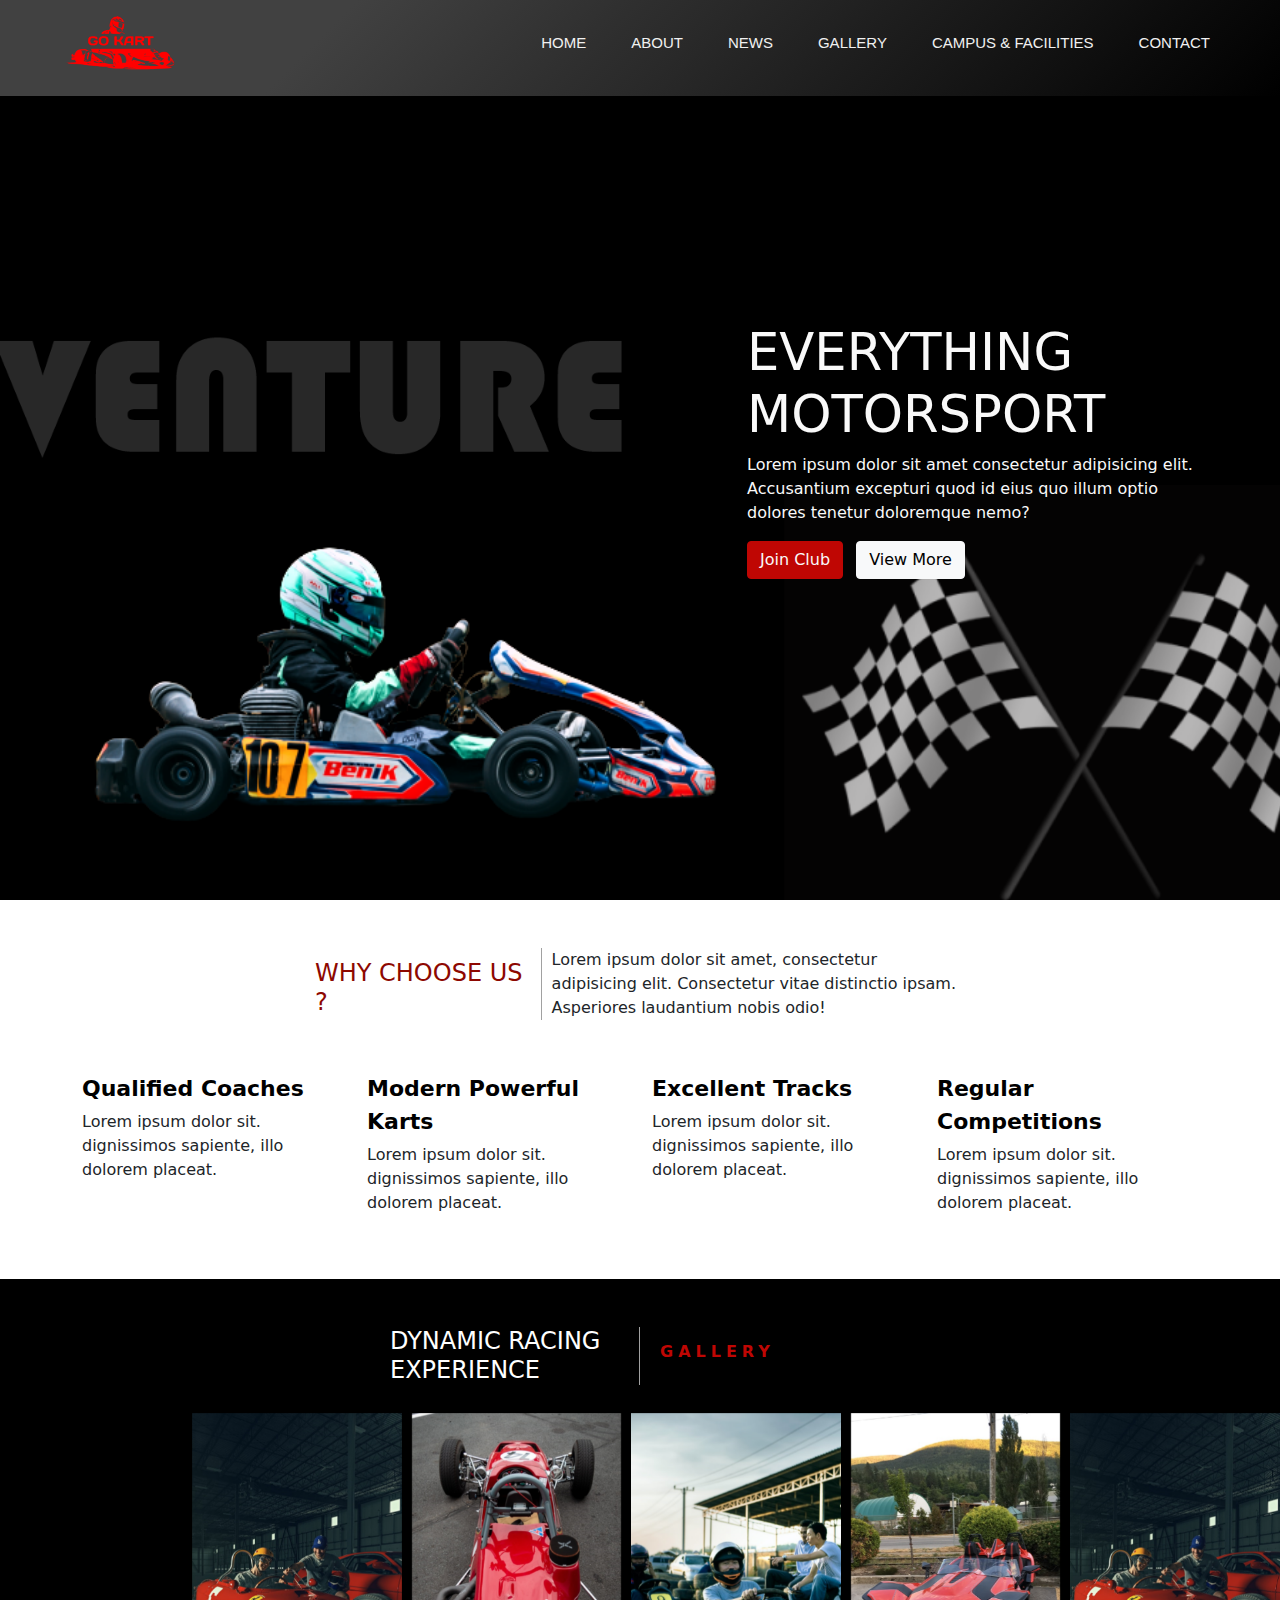
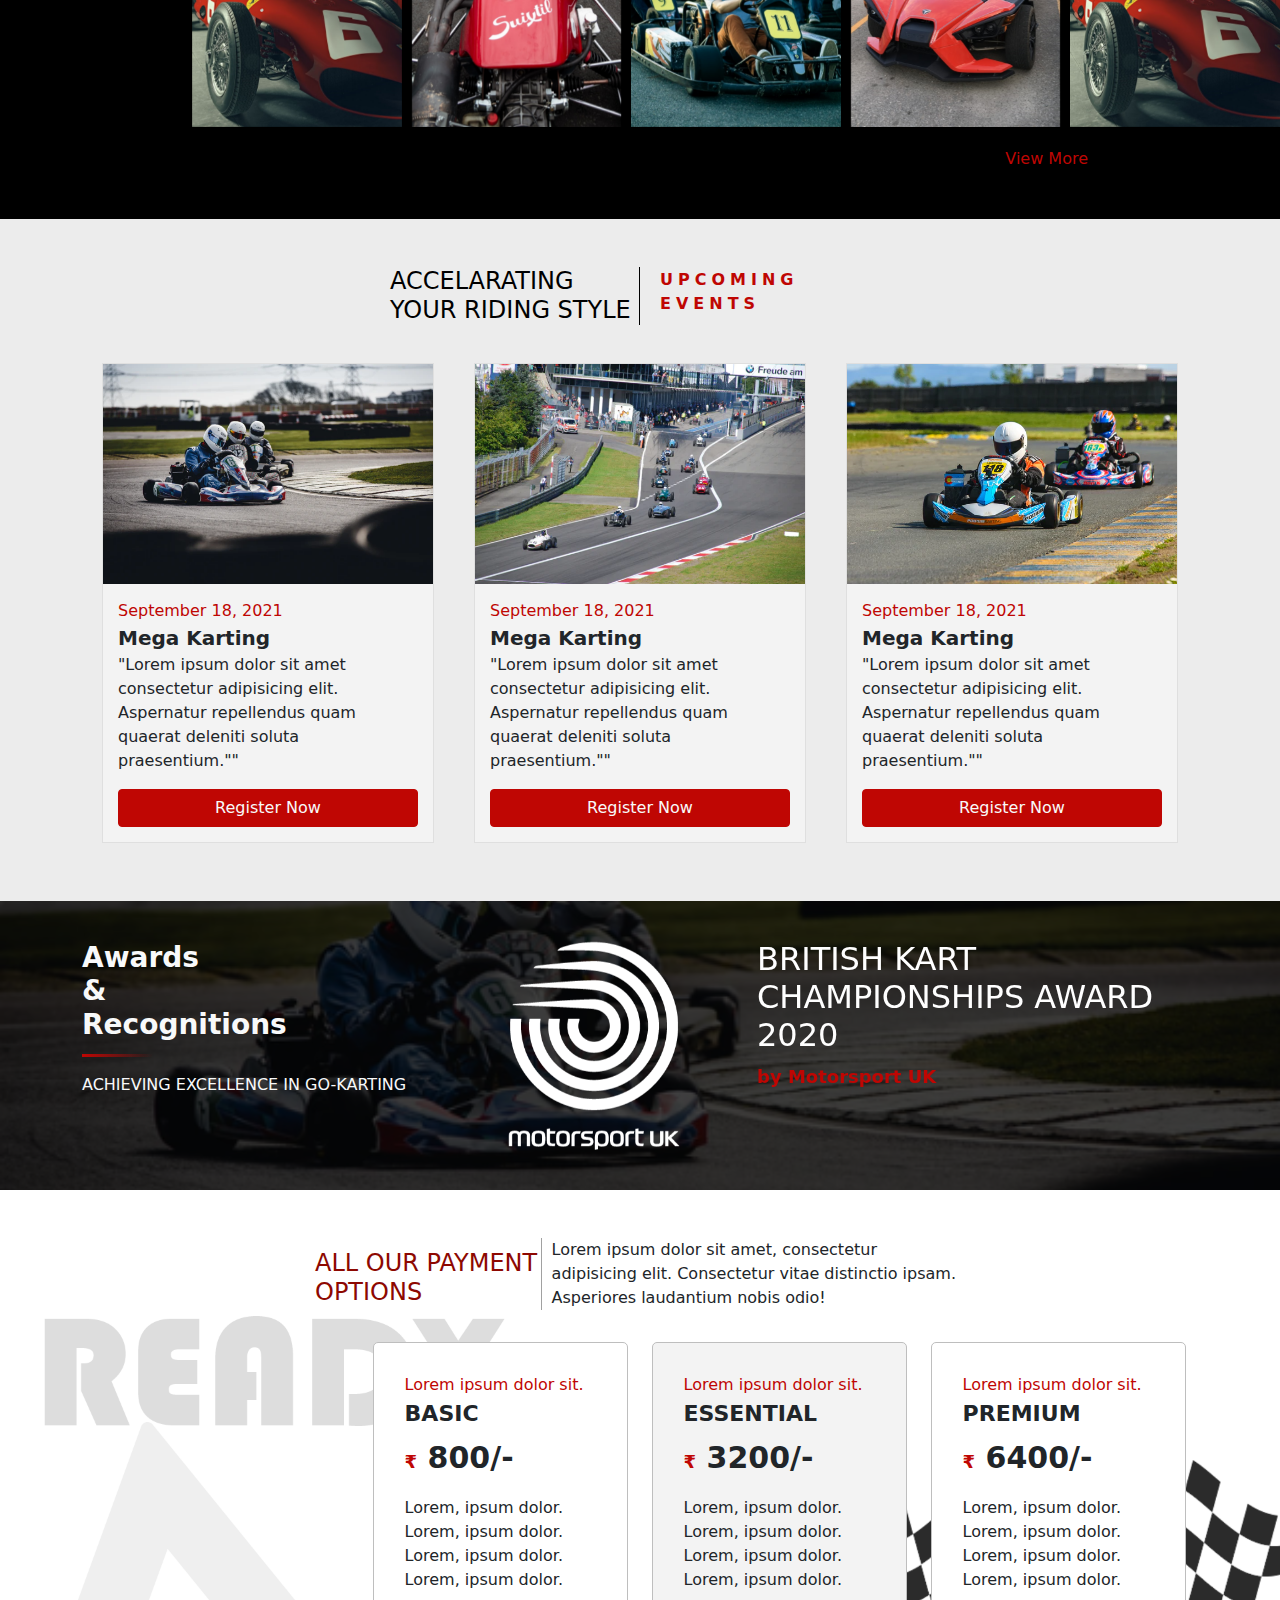
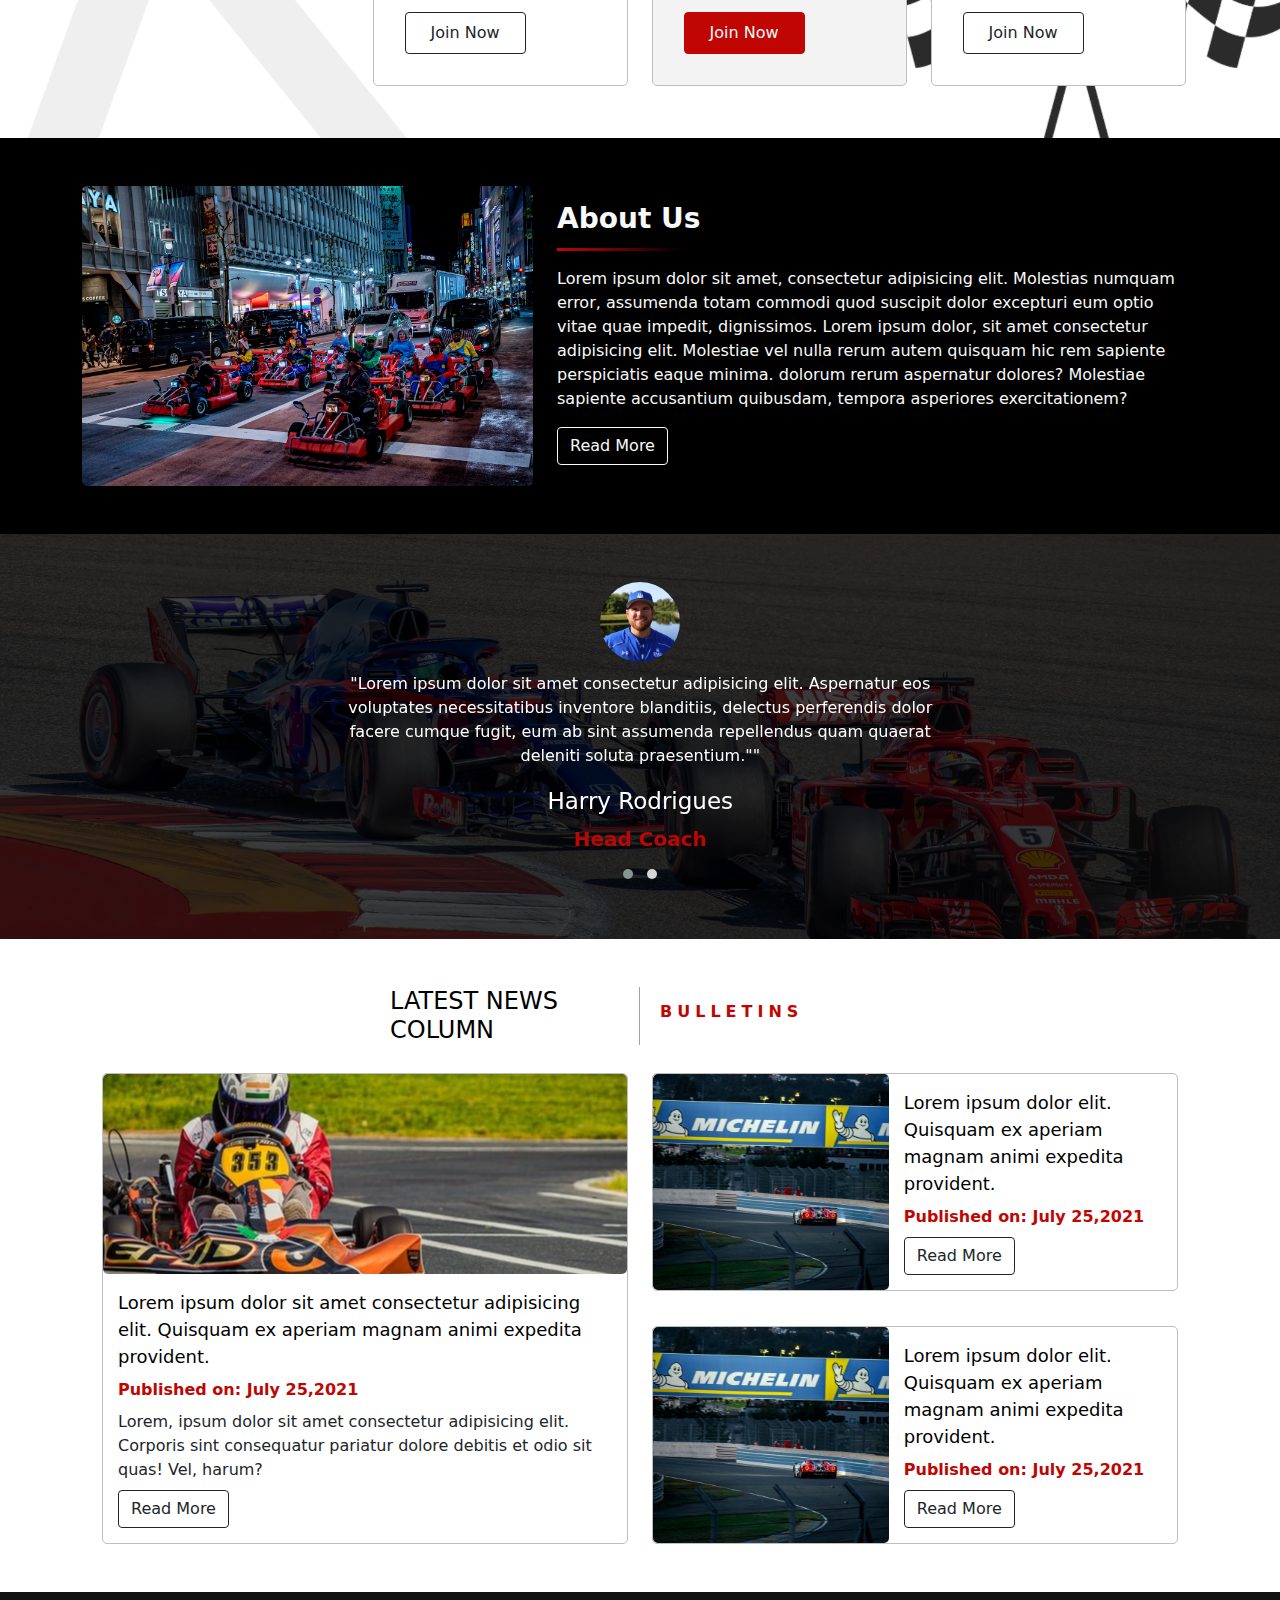
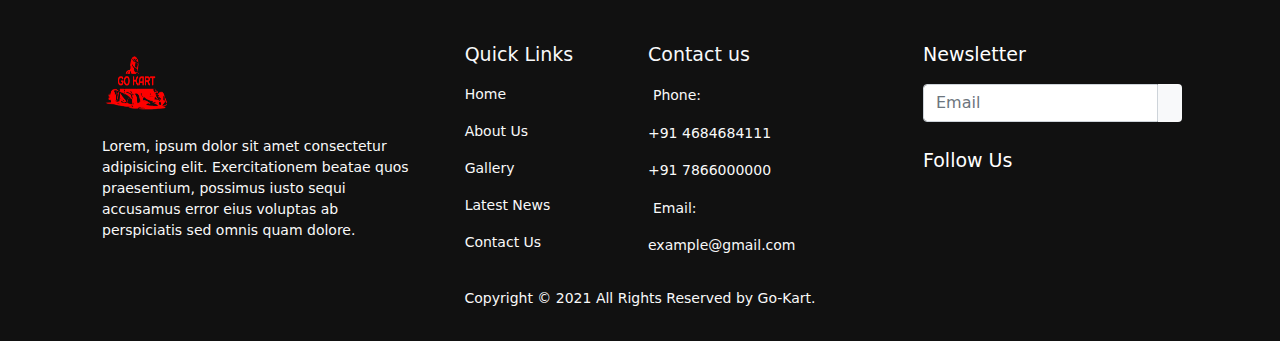
==== commit 275e9ba5: "modified files" ====
--- a/index.html
+++ b/index.html
@@ -234,8 +234,10 @@
         <div class="container award-container py-4">
             <div class="row">
                 <div class="col-sm-4">
-                    <h4 class="fw-bold fs-3 py-3 mb-3 text-light gradient-underline">Award <br> & <br> Recognition</h4>
-                </div>
+                    <h4 class="fw-bold fs-3 py-3 mb-3 text-light gradient-underline">Awards <br> & <br> Recognitions</h4>
+                    <p class="text-light">ACHIEVING EXCELLENCE IN GO-KARTING</p>
+                </div>
+
                 <div class="col-sm-3">
                     <div class="award-logo-img">
                         <div class="owl-carousel award-img-carousel owl-theme">
@@ -571,20 +573,10 @@
 
             </div>
 
-
-            <div class="car">
-                <div class="carbody"></div>
-                <div class="weel weel1"></div>
-                <div class="weel weel2"></div>
-            </div>
-
-
-
-
-        </div>
-
-
-        <div class="copyright text-center pb-3">
+        </div>
+
+
+        <div class="copyright text-center p-3">
             <p> Copyright © 2021 All Rights Reserved by Go-Kart.</p>
         </div>
     </footer>
--- a/Css/style.css
+++ b/Css/style.css
@@ -7,7 +7,7 @@
 
 body {
     width: 100vw;
-    overflow-x: hidden;
+    overflow-x: hidden !important;
 }
 
 .red2 {
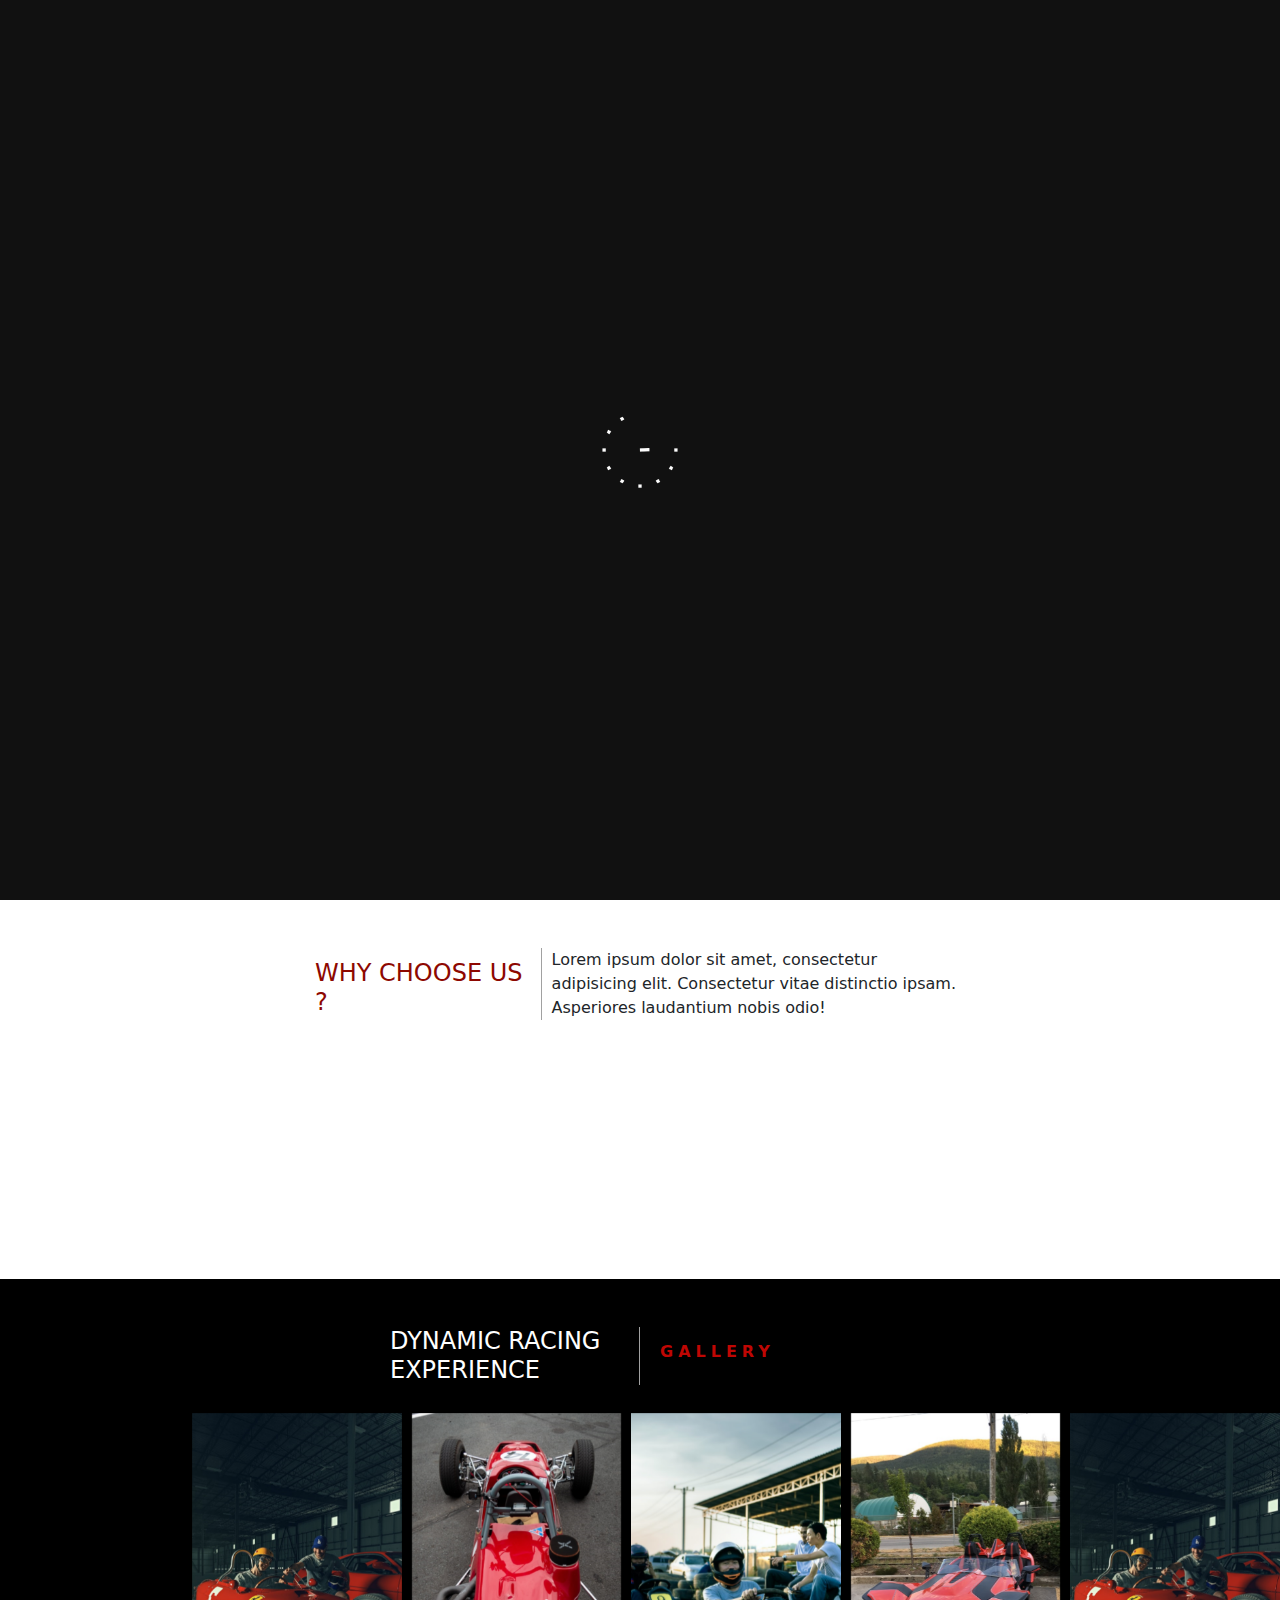
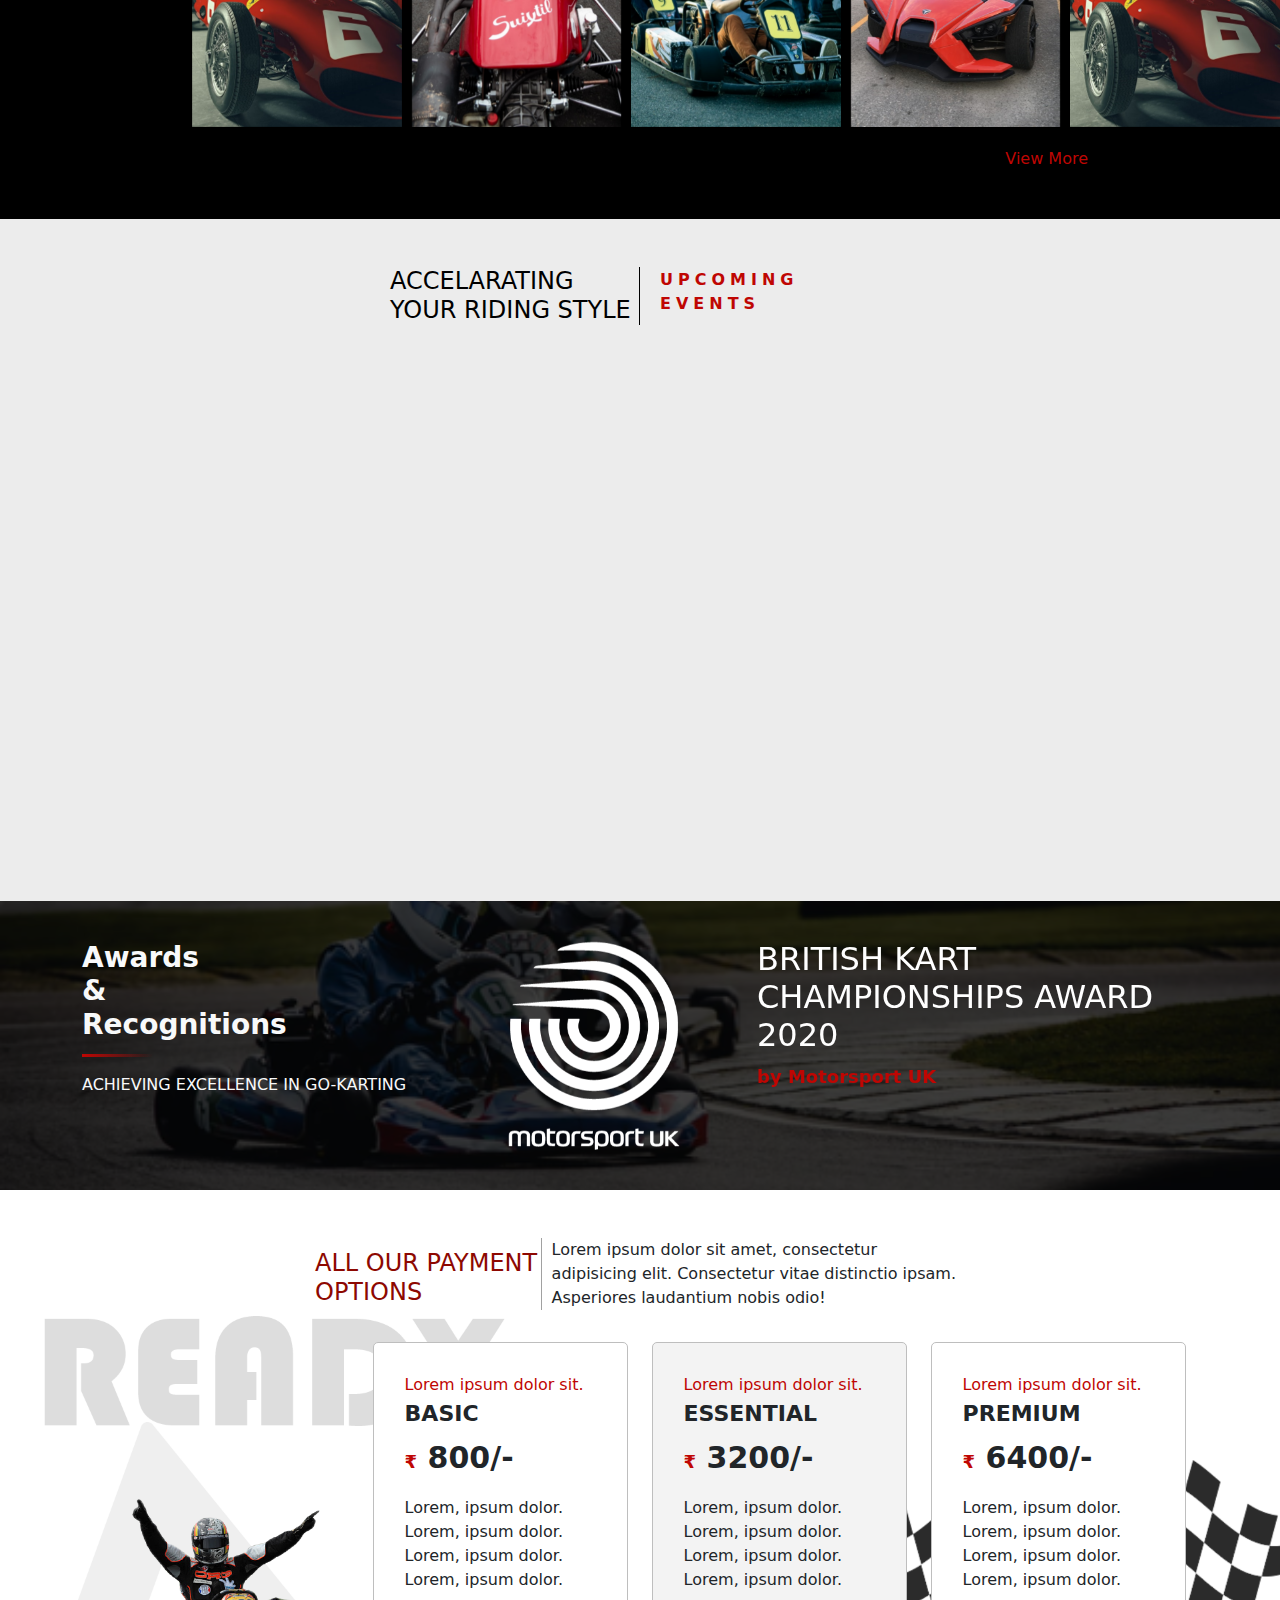
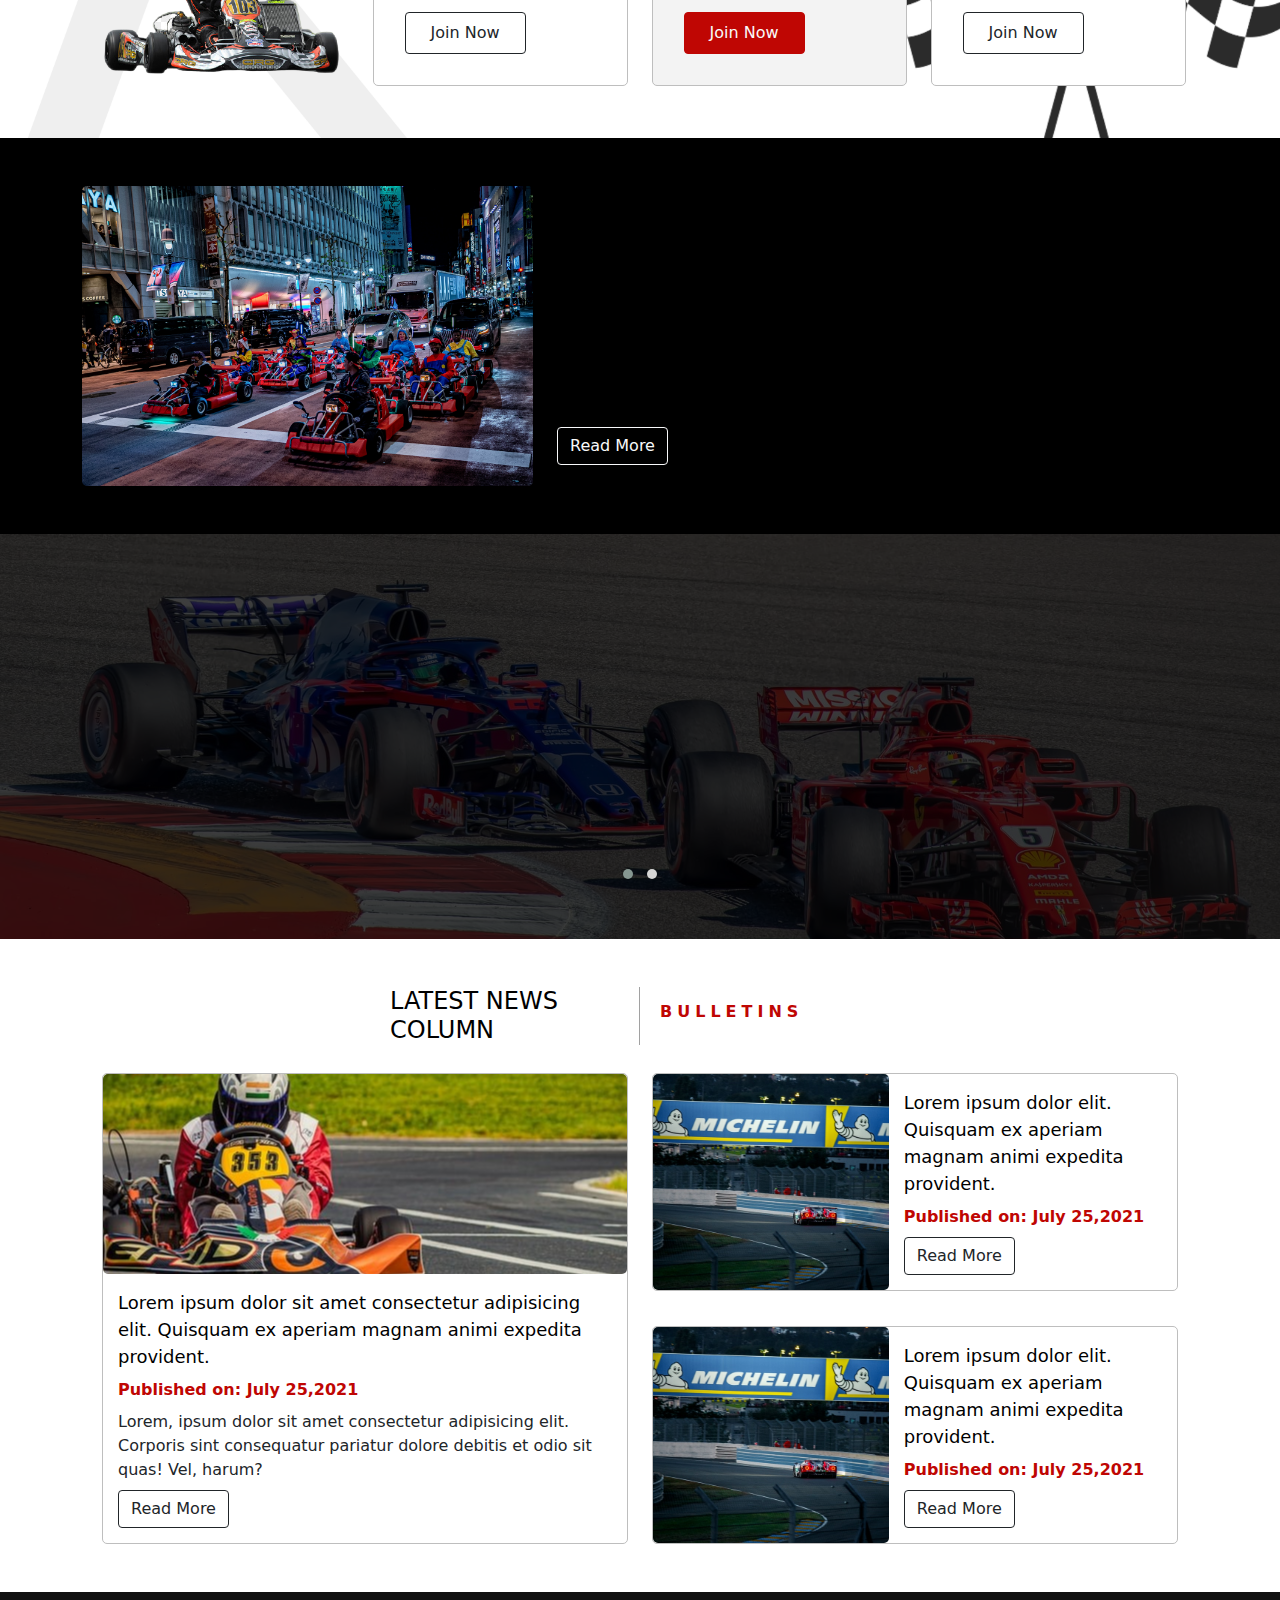
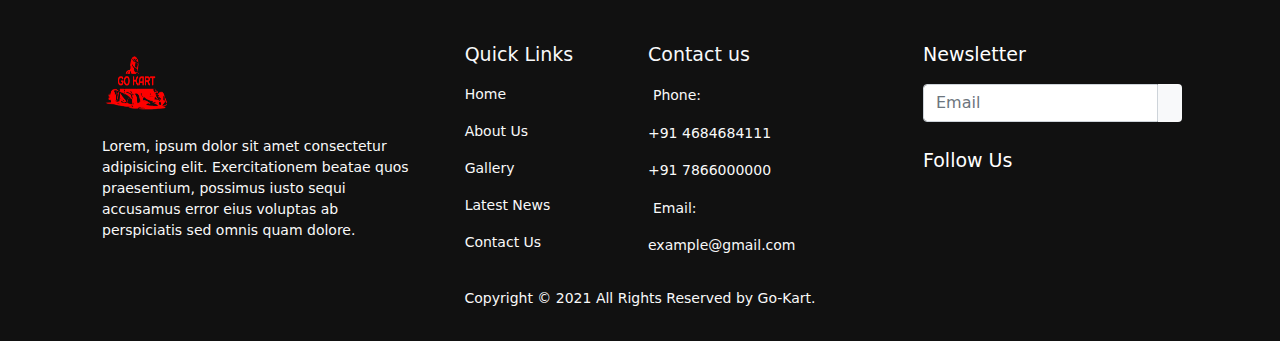
==== commit 7e8e365b: "modified" ====
--- a/index.html
+++ b/index.html
@@ -17,19 +17,19 @@
     <link rel="stylesheet" href="Css/owlCrousel-default.css">
     <link rel="stylesheet" href="Css/slider.css">
     <link rel="stylesheet" href="Css/style2.css">
-
+    <link rel="stylesheet" href="https://unpkg.com/aos@next/dist/aos.css" />
 
 </head>
 
 <body>
-    <!--PRELOADER
+    <!--PRELOADER-->
     <div class="loader-bg">
         <div class="loader">
 
         </div>
         <img src="assets/loader.gif" alt="">
     </div>
--->
+
 
     <!--NAVBAR -->
     <header>
@@ -70,8 +70,8 @@
 
                     <div class="header-right">
                         <div class="header-content">
-                            <h2>EVERYTHING MOTORSPORT</h2>
-                            <p>Lorem ipsum dolor sit amet consectetur adipisicing elit. Accusantium excepturi quod id eius quo illum optio dolores tenetur doloremque nemo?</p>
+                            <h2 data-aos="fade-up">EVERYTHING MOTORSPORT</h2>
+                            <p data-aos="fade-up">Lorem ipsum dolor sit amet consectetur adipisicing elit. Accusantium excepturi quod id eius quo illum optio dolores tenetur doloremque nemo?</p>
                             <a href="contact.html"> <button class="btn btn-light red2 me-2" type="submit">Join Club</button></a>
                             <a href="about.html"> <button class="btn btn-light" type="submit">View More</button></a>
                         </div>
@@ -96,7 +96,7 @@
             </div>
             <div class="row pt-3">
 
-                <div class="col-6 col-md-3">
+                <div class="col-6 col-md-3" data-aos="fade-up">
                     <div class="icon-div">
                         <i class="fas fa-user-friends"></i>
                     </div>
@@ -104,7 +104,7 @@
                     <p class="feature-content">Lorem ipsum dolor sit. dignissimos sapiente, illo dolorem placeat.</p>
                 </div>
 
-                <div class="col-6 col-md-3">
+                <div class="col-6 col-md-3" data-aos="fade-up">
                     <div class="icon-div">
                         <i class="fab fa-phoenix-framework"></i>
                     </div>
@@ -112,7 +112,7 @@
                     <p class="feature-content">Lorem ipsum dolor sit. dignissimos sapiente, illo dolorem placeat.</p>
                 </div>
 
-                <div class="col-6 col-md-3">
+                <div class="col-6 col-md-3" data-aos="fade-up">
                     <div class="icon-div">
                         <i class="fas fa-flag-checkered"></i>
                     </div>
@@ -120,7 +120,7 @@
                     <p class="feature-content">Lorem ipsum dolor sit. dignissimos sapiente, illo dolorem placeat.</p>
                 </div>
 
-                <div class="col-6 col-md-3">
+                <div class="col-6 col-md-3" data-aos="fade-up">
                     <div class="icon-div">
                         <i class="fas fa-trophy"></i>
                     </div>
@@ -181,7 +181,7 @@
             </div>
 
             <div class="owl-carousel event-carousel owl-theme">
-                <div class="item event-div">
+                <div class="item event-div" data-aos="zoom-in">
                     <img src="assets/event1.png" alt="">
                     <div class="event-content">
                         <div class="event-date">September 18, 2021</div>
@@ -195,7 +195,7 @@
 
                 </div>
 
-                <div class="item event-div">
+                <div class="item event-div" data-aos="zoom-in">
                     <img src="assets/event2.png" alt="">
                     <div class="event-content">
                         <div class="event-date">September 18, 2021</div>
@@ -205,7 +205,7 @@
                         <button class="btn btn-outline-dark red2">Register Now  </button>
                     </div>
                 </div>
-                <div class="item event-div">
+                <div class="item event-div" data-aos="zoom-in">
                     <img src="assets/event3.png" alt="">
                     <div class="event-content">
                         <div class="event-date">September 18, 2021</div>
@@ -377,8 +377,8 @@
                 </div>
                 <div class="col-md-7">
                     <div class="about-content-div">
-                        <h4 class="fw-bold fs-3 py-3 mb-3 text-light gradient-underline">About Us</h4>
-                        <p>Lorem ipsum dolor sit amet, consectetur adipisicing elit. Molestias numquam error, assumenda totam commodi quod suscipit dolor excepturi eum optio vitae quae impedit, dignissimos. Lorem ipsum dolor, sit amet consectetur adipisicing
+                        <h4 class="fw-bold fs-3 py-3 mb-3 text-light gradient-underline" data-aos="fade-up">About Us</h4>
+                        <p data-aos="fade-up">Lorem ipsum dolor sit amet, consectetur adipisicing elit. Molestias numquam error, assumenda totam commodi quod suscipit dolor excepturi eum optio vitae quae impedit, dignissimos. Lorem ipsum dolor, sit amet consectetur adipisicing
                             elit. Molestiae vel nulla rerum autem quisquam hic rem sapiente perspiciatis eaque minima. dolorum rerum aspernatur dolores? Molestiae sapiente accusantium quibusdam, tempora asperiores exercitationem?</p>
                         <button class="btn btn-outline-light about-btn">Read More</button>
                     </div>
@@ -405,7 +405,7 @@
 
                 <div class="col-md-10">
                     <div class="owl-carousel testimonial-carousel owl-theme">
-                        <div class="item">
+                        <div class="item" data-aos="zoom-in">
                             <img src="assets/coach1.jpg" alt="">
                             <p>"Lorem ipsum dolor sit amet consectetur adipisicing elit. Aspernatur eos voluptates necessitatibus inventore blanditiis, delectus perferendis dolor facere cumque fugit, eum ab sint assumenda repellendus quam quaerat deleniti
                                 soluta praesentium.""
@@ -414,7 +414,7 @@
                             <p class="designation">Head Coach</p>
                         </div>
 
-                        <div class="item">
+                        <div class="item" data-aos="zoom-in">
                             <img src="assets/coach1.jpg" alt="">
                             <p>"Lorem ipsum dolor sit amet consectetur adipisicing elit. Aspernatur eos voluptates necessitatibus inventore blanditiis, delectus perferendis dolor facere cumque fugit, eum ab sint assumenda repellendus quam quaerat deleniti
                                 soluta praesentium.""
--- a/Css/style.css
+++ b/Css/style.css
@@ -319,23 +319,6 @@
     display: flex;
     align-items: flex-end;
     position: relative;
-    z-index: -100;
-}
-
-.plan-img-div::after {
-    content: 'READY';
-    color: rgba(0, 0, 0, 0.137);
-    position: absolute;
-    display: flex;
-    justify-content: center;
-    align-items: center;
-    font-size: 7rem;
-    font-weight: 800;
-    top: 0;
-    right: 0;
-    left: 0;
-    bottom: 1;
-    z-index: -100;
 }
 
 .plan-img-div img {
--- a/Css/media.css
+++ b/Css/media.css
@@ -32,6 +32,19 @@
     .news-section .headings {
         max-width: 300px !important;
         margin: auto !important;
+    }
+    .row-col,
+    .row-last-col {
+        border-bottom: 1px solid #414141;
+        margin-bottom: 5px;
+        padding-left: 10px;
+    }
+    .row-last-col {
+        padding-bottom: 8px;
+    }
+    .image-set .card {
+        width: 90%;
+        margin: auto;
     }
 }
 
--- a/Css/style2.css
+++ b/Css/style2.css
@@ -99,6 +99,16 @@
 
 
 /* NEWS PAGE */
+
+.outline-red {
+    border: 1px solid #BF0603;
+    color: #fff;
+}
+
+.outline-red:hover {
+    background-color: #BF0603 !important;
+    border-color: #BF0603 !important;
+}
 
 .news,
 #news,
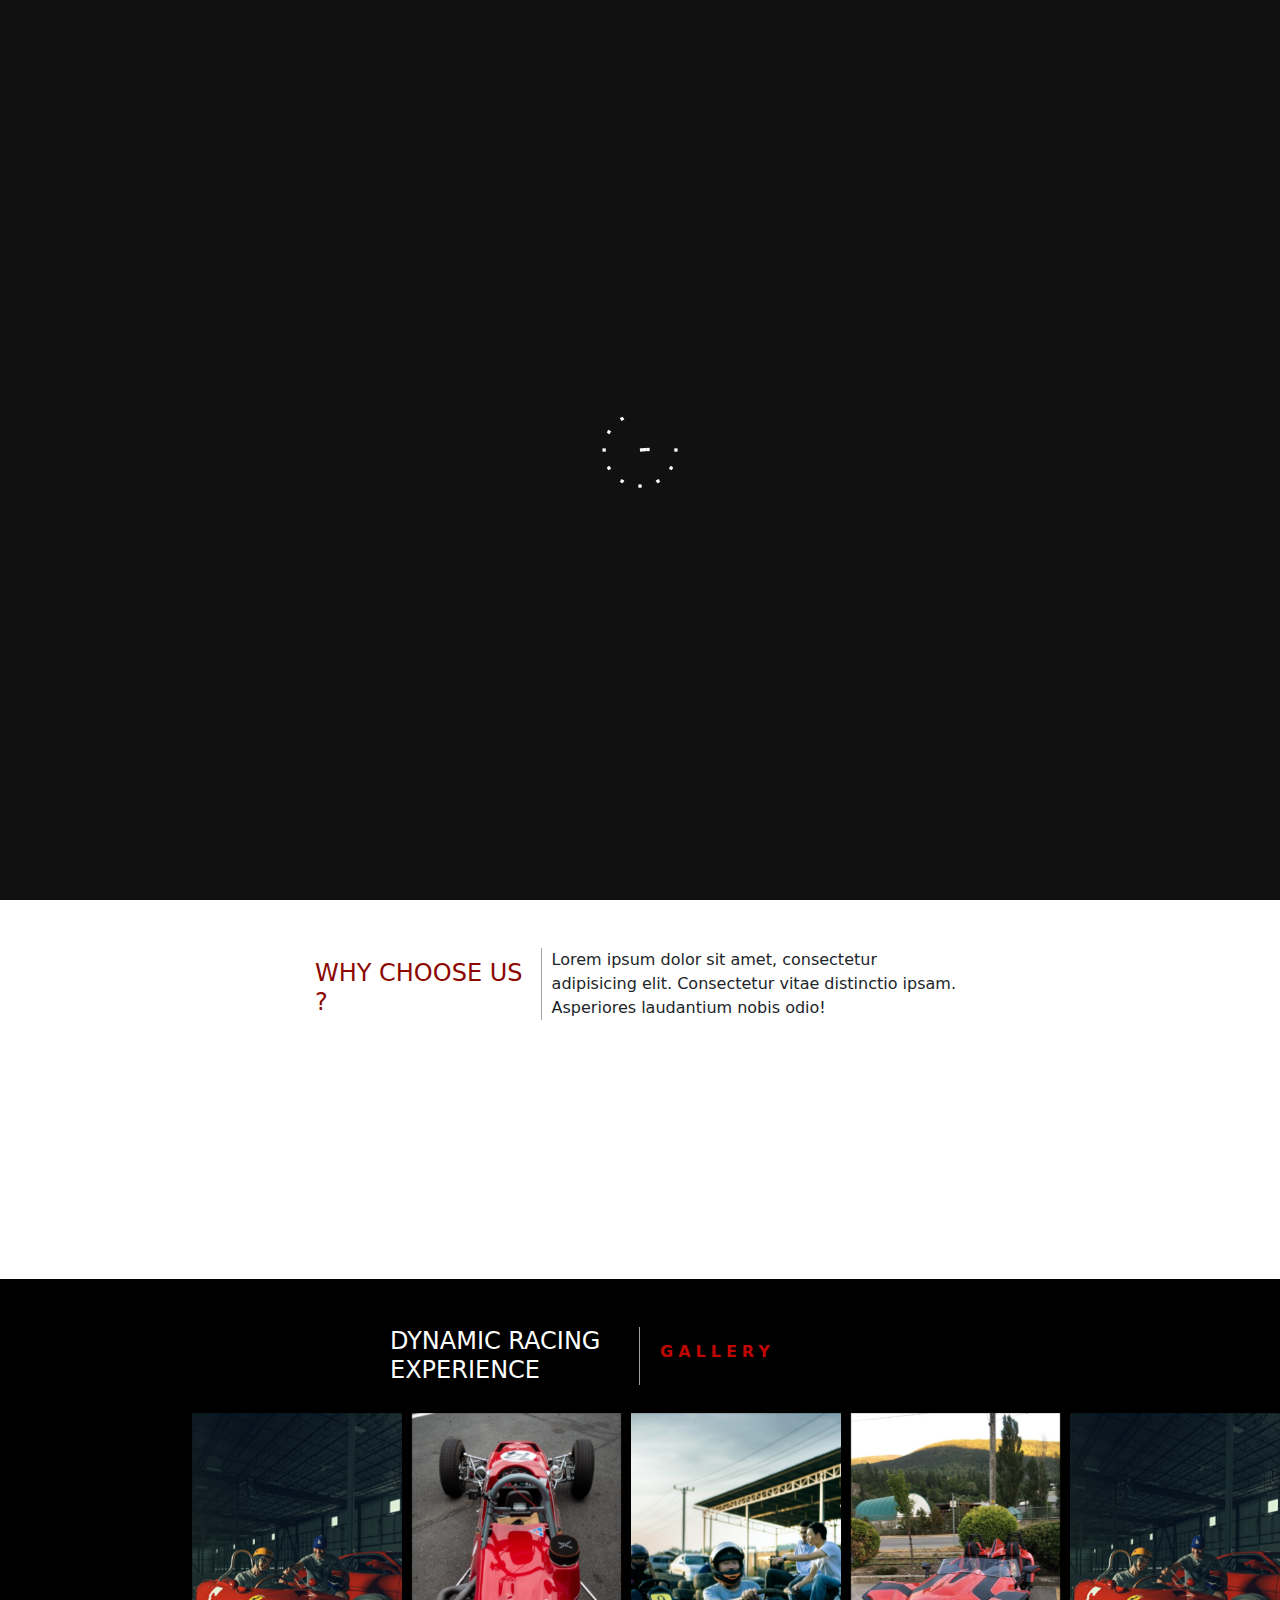
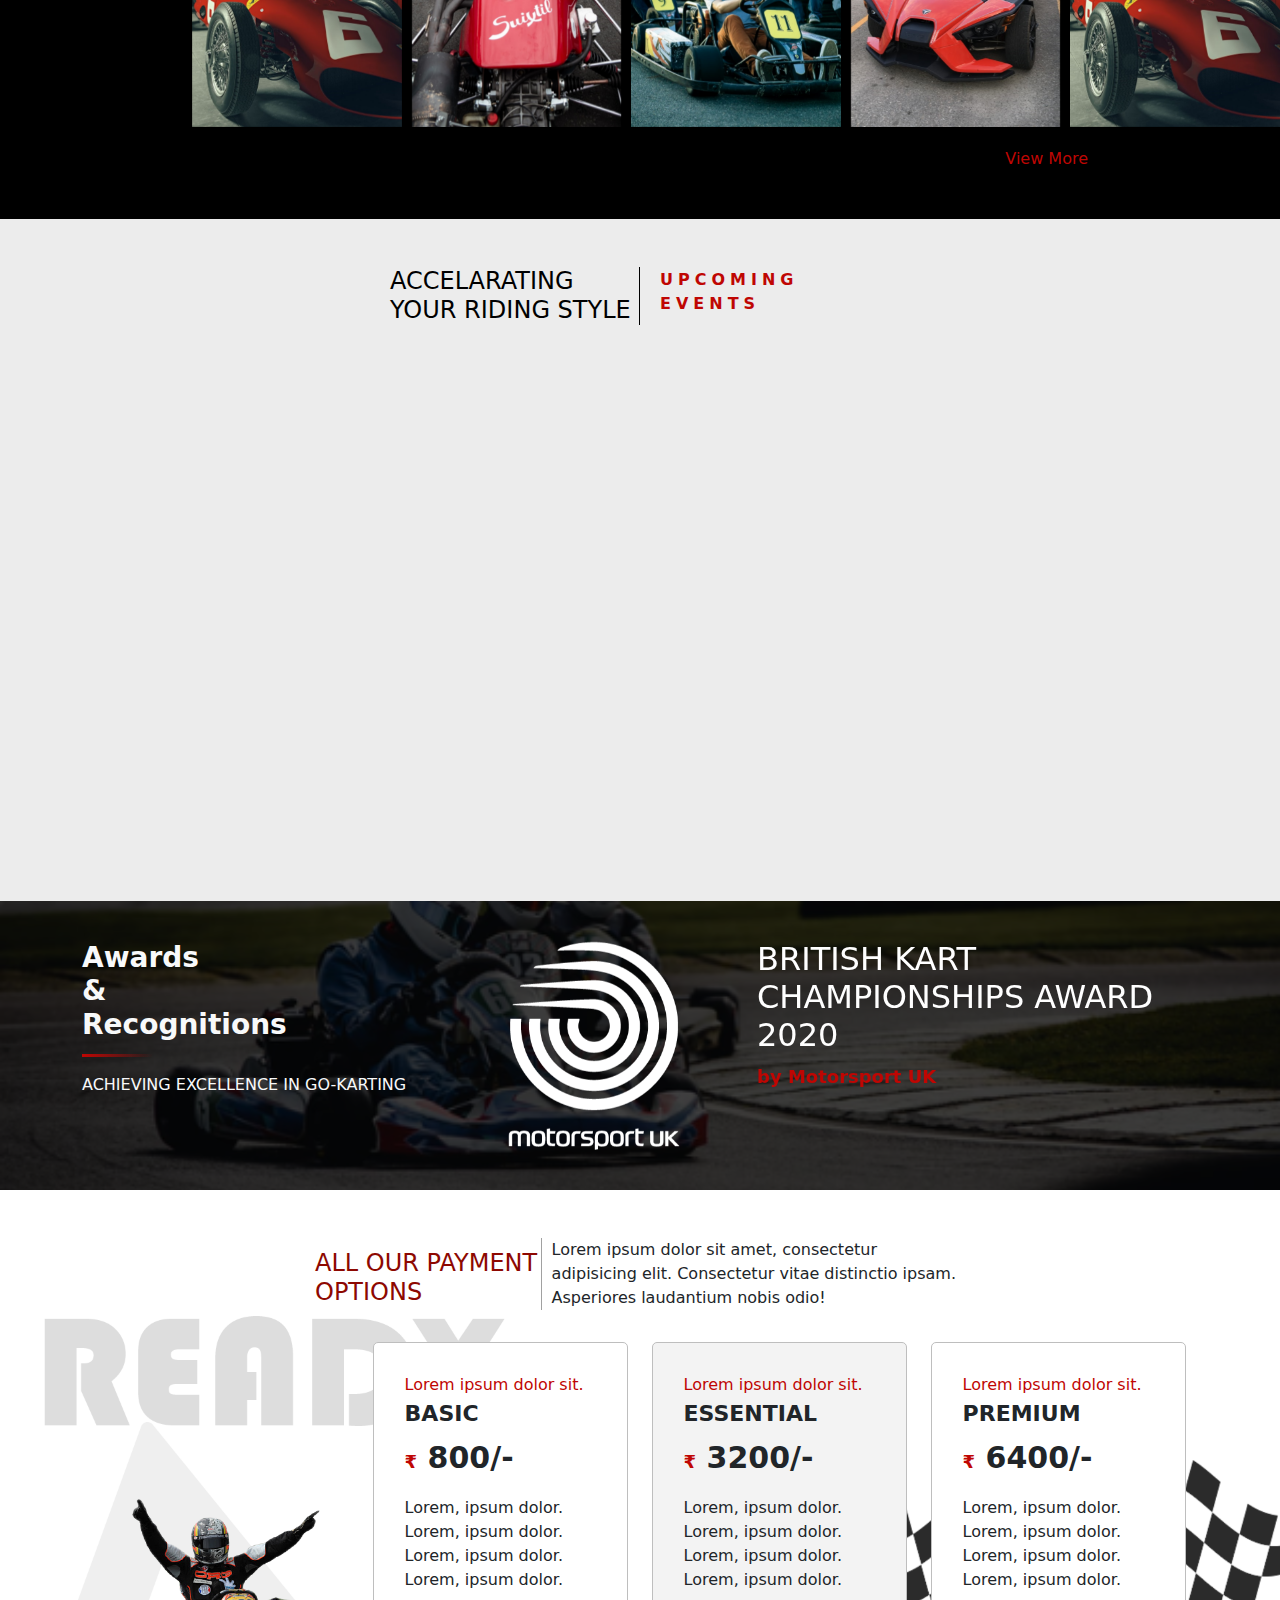
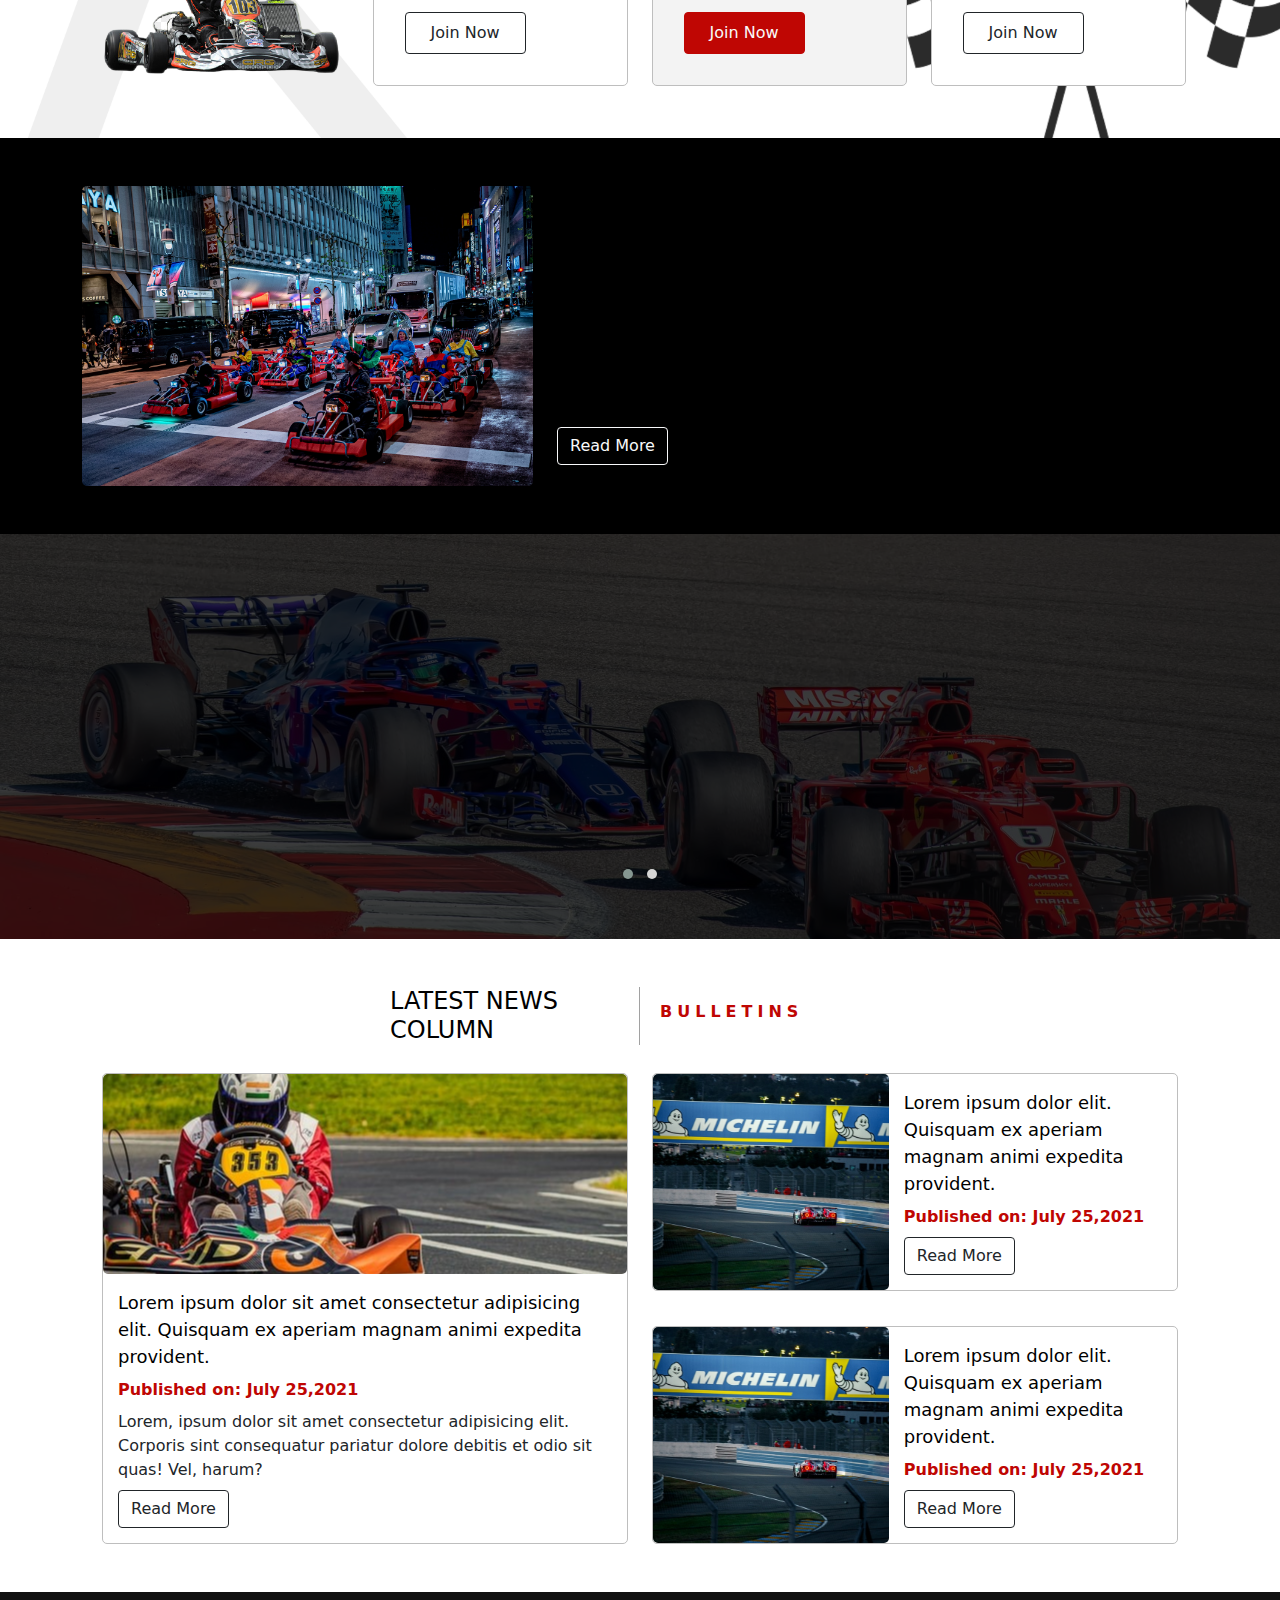
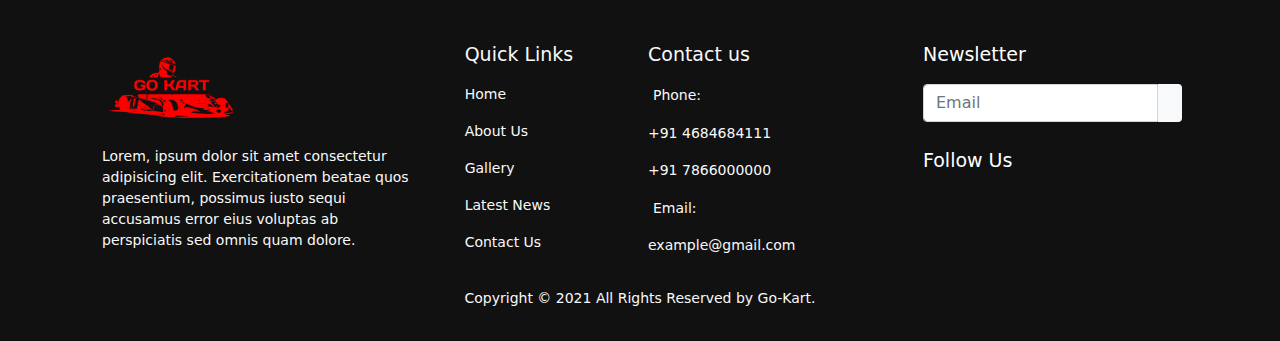
==== commit e4c62143: "modified" ====
--- a/index.html
+++ b/index.html
@@ -17,7 +17,7 @@
     <link rel="stylesheet" href="Css/owlCrousel-default.css">
     <link rel="stylesheet" href="Css/slider.css">
     <link rel="stylesheet" href="Css/style2.css">
-    <link rel="stylesheet" href="https://unpkg.com/aos@next/dist/aos.css" />
+    <link rel="stylesheet" href="Css/data-aos.css">
 
 </head>
 
--- a/Css/style.css
+++ b/Css/style.css
@@ -662,6 +662,11 @@
     font-size: 14px;
 }
 
+.footer-logo-img img {
+    height: 80px !important;
+    width: auto !important;
+}
+
 .footer p {
     color: #f9f9f9;
 }
--- a/Css/media.css
+++ b/Css/media.css
@@ -7,6 +7,13 @@
     }
     .footer_bg {
         margin-top: -20%;
+    }
+    .header-img {
+        display: none;
+    }
+    .plan-div {
+        width: 90%;
+        margin: auto;
     }
 }
 
@@ -45,6 +52,9 @@
     .image-set .card {
         width: 90%;
         margin: auto;
+    }
+    .plan-div {
+        width: 85% !important;
     }
 }
 
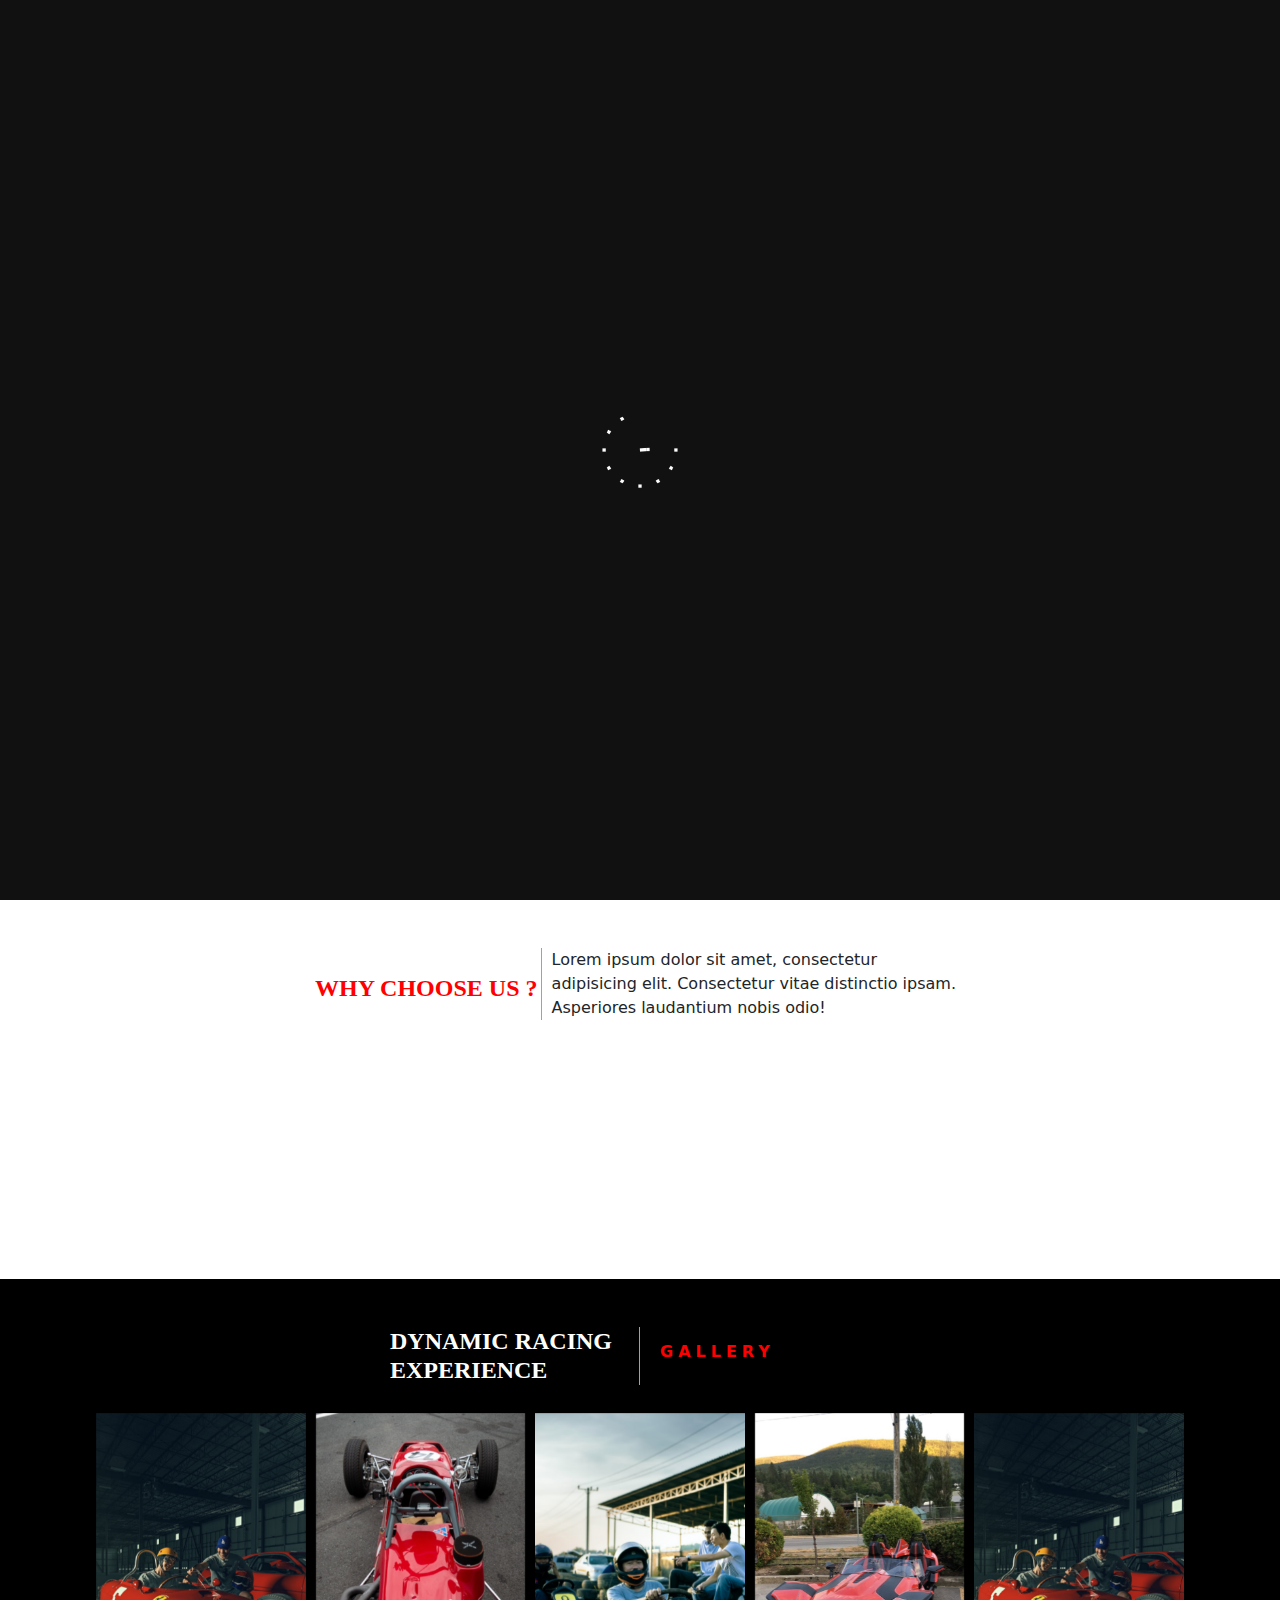
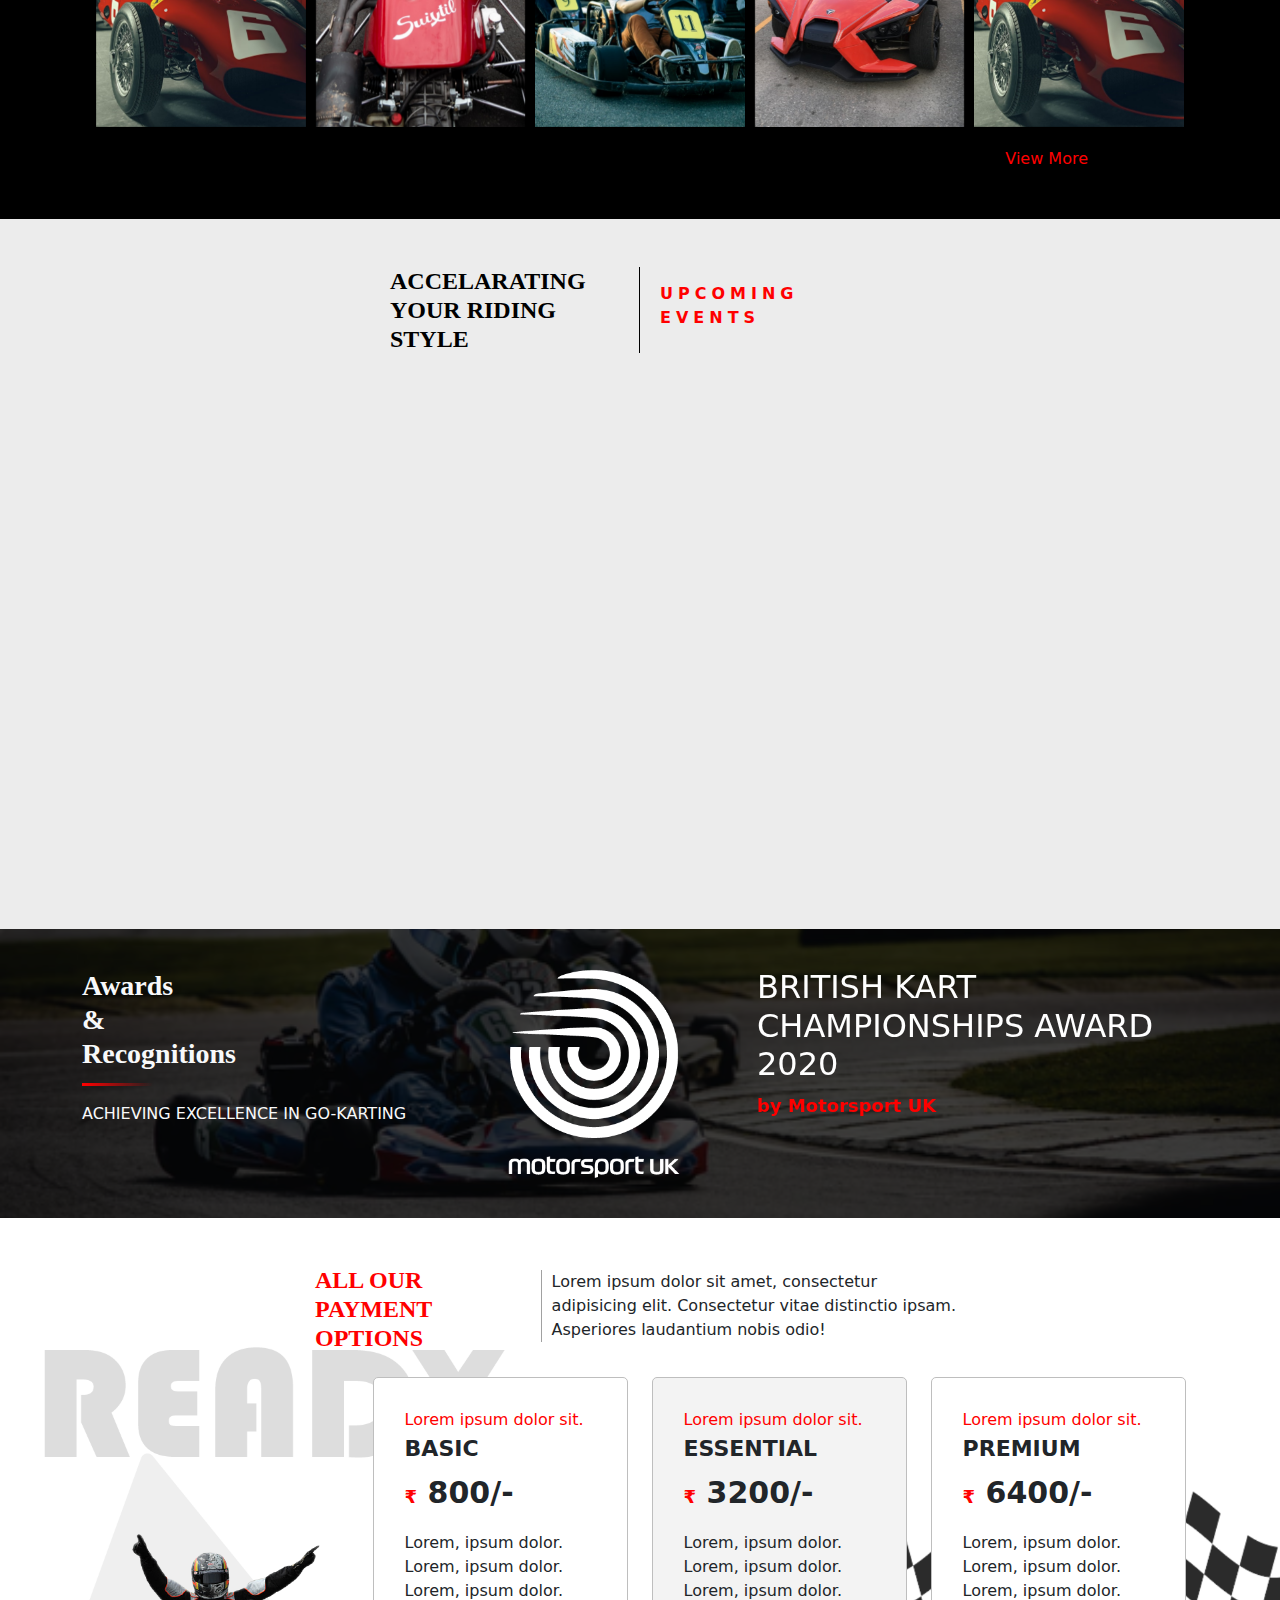
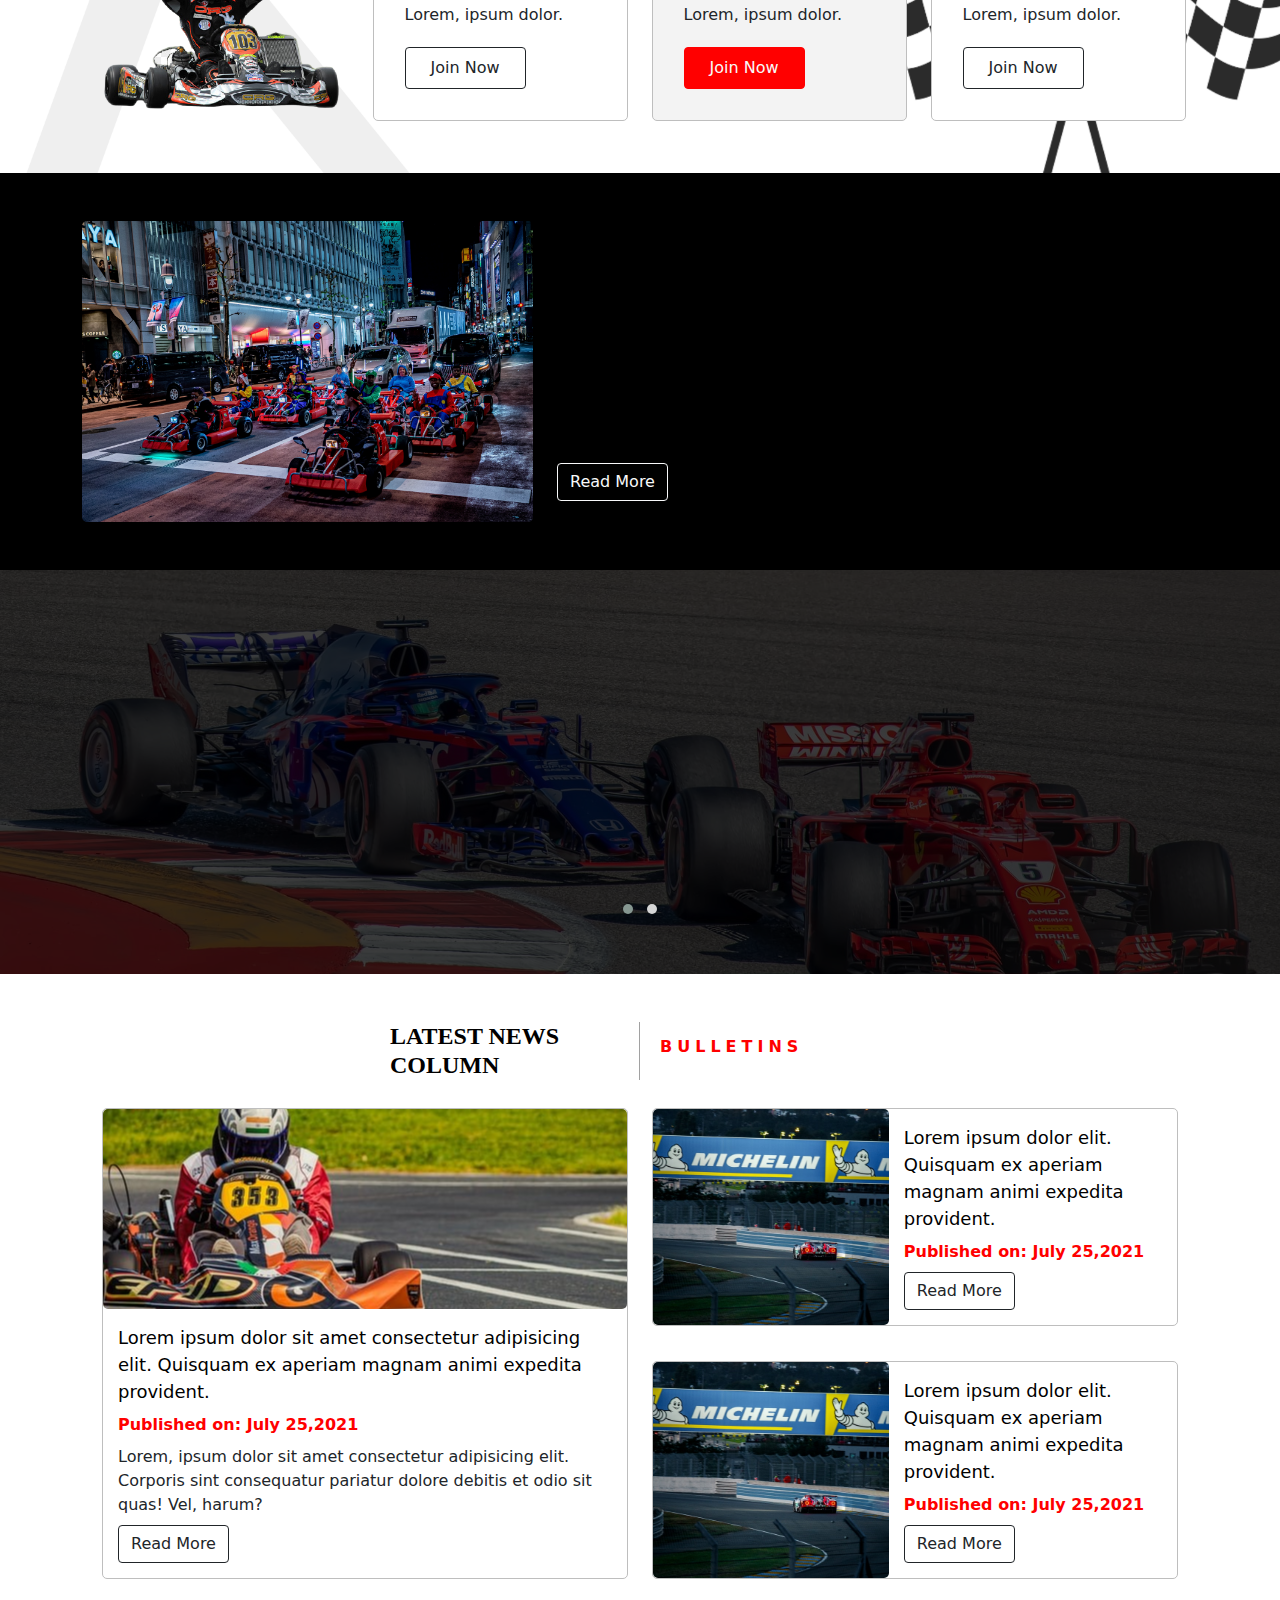
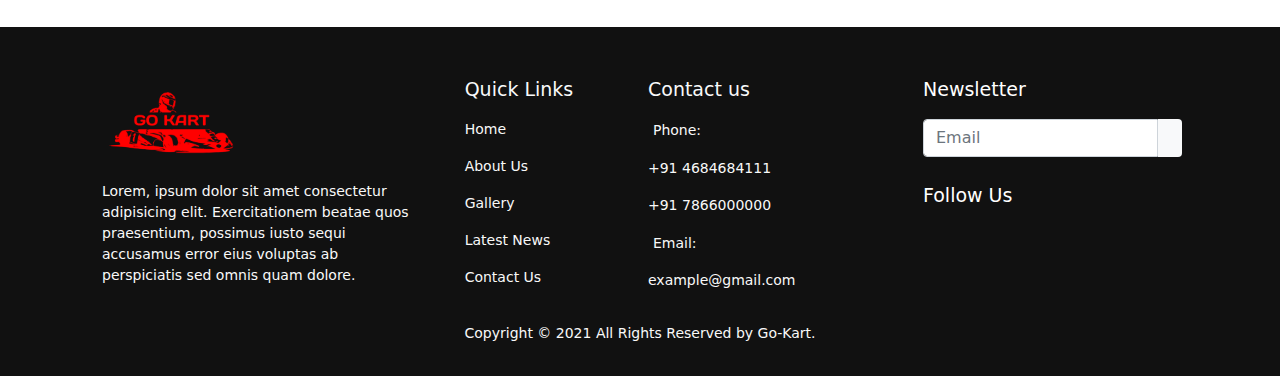
==== commit 067088b0: "modified" ====
--- a/index.html
+++ b/index.html
@@ -393,7 +393,7 @@
         <div class="container">
 
             <div class="row">
-                <div class="col-md-1">
+                <div class="col-md-3">
                     <div class="testimonial-buttons">
                         <div class="customPrevBtn">
 
@@ -403,7 +403,7 @@
                 </div>
 
 
-                <div class="col-md-10">
+                <div class="col-md-6">
                     <div class="owl-carousel testimonial-carousel owl-theme">
                         <div class="item" data-aos="zoom-in">
                             <img src="assets/coach1.jpg" alt="">
@@ -426,8 +426,8 @@
                 </div>
 
 
-                <div class="col-md-1">
-                    <div class="testimonial-buttons">
+                <div class="col-md-3">
+                    <div class="testimonial-buttons next-btn">
                         <div class="customNextBtn">
                             <i class="fas fa-chevron-circle-right"></i>
                         </div>
--- a/Css/style.css
+++ b/Css/style.css
@@ -11,15 +11,15 @@
 }
 
 .red2 {
-    background-color: #BF0603 !important;
+    background-color: #FF0000 !important;
     color: #f9f9f9 !important;
     outline: none !important;
-    border: 1.5px solid #BF0603 !important;
+    border: 1.5px solid #FF0000 !important;
 }
 
 .btn-outline-light:hover {
-    background-color: #BF0603 !important;
-    border: #BF0603;
+    background-color: #FF0000 !important;
+    border: #FF0000;
     color: #f9f9f9 !important;
 }
 
@@ -34,8 +34,10 @@
 
 .headings h4 {
     width: 40%;
-    color: #8D0801;
-    height: 100%;
+    color: #FF0000;
+    height: 100%;
+    font-family: serif;
+    font-weight: 800;
 }
 
 .headings p {
@@ -169,7 +171,7 @@
 header {
     width: 100vw !important;
     min-height: 100vh;
-    background-image: url("../assets/bg2.png");
+    background-image: url("../assets/bg111.png");
     background-size: cover;
     background-position: right;
     color: #f9f9f9;
@@ -213,7 +215,7 @@
 
 .icon-div i {
     font-size: 40px;
-    color: #BF0603;
+    color: #FF0000;
 }
 
 .features-headings {
@@ -227,7 +229,7 @@
 .features-headings h4 {
     width: 40%;
     border-right: 1.5px rgb(161, 161, 161) solid;
-    color: #8D0801;
+    color: #FF0000;
     height: 100%;
 }
 
@@ -256,8 +258,8 @@
 
 .gallery-div {
     display: flex;
-    width: 85vw;
-    margin-left: 15%;
+    width: 85%;
+    margin: auto;
     overflow-x: hidden;
 }
 
@@ -282,7 +284,7 @@
     font-weight: 700 !important;
     border-left: none !important;
     padding-left: 20px !important;
-    color: #BF0603 !important;
+    color: #FF0000 !important;
 }
 
 .gallery-page-link {
@@ -293,7 +295,7 @@
 
 .gallery-page-link a {
     text-decoration: none;
-    color: #BF0603;
+    color: #FF0000;
     margin-right: 15%;
 }
 
@@ -343,7 +345,7 @@
 }
 
 .plan-subtext {
-    color: #BF0603;
+    color: #FF0000;
     margin-bottom: 0;
 }
 
@@ -359,7 +361,7 @@
 }
 
 .rupees-icon {
-    color: #BF0603;
+    color: #FF0000;
     font-size: 18px;
     font-weight: 600;
 }
@@ -371,7 +373,7 @@
 }
 
 .plan-div ul li i {
-    color: #BF0603;
+    color: #FF0000;
     font-size: 14px;
 }
 
@@ -424,11 +426,11 @@
     font-weight: 700 !important;
     border-left: none !important;
     padding-left: 20px !important;
-    color: #BF0603 !important;
+    color: #FF0000 !important;
 }
 
 .event-date {
-    color: #BF0603;
+    color: #FF0000;
 }
 
 .event-heading {
@@ -459,7 +461,7 @@
 }
 
 .award-company {
-    color: #BF0603;
+    color: #FF0000;
     font-weight: 800;
     font-size: 18px;
 }
@@ -496,18 +498,24 @@
 }
 
 .testimonial-section .container {
-    max-width: 800px;
+    max-width: 1200px !important;
+    margin: auto;
 }
 
 .testimonial-buttons {
     display: flex;
     align-items: center;
     height: 100%;
+}
+
+.next-btn {
+    justify-content: flex-end;
 }
 
 .testimonial-buttons .customPrevBtn,
 .customNextBtn {
     color: #fff !important;
+    font-size: 30px;
 }
 
 .testimonial-section .container .owl-theme img {
@@ -521,13 +529,17 @@
     font-size: 23px;
     font-weight: 500;
     margin-bottom: 5px;
+    font-family: serif;
+    letter-spacing: 0.8px;
 }
 
 .designation {
     font-size: 20px;
-    color: #BF0603;
+    color: #FF0000;
     font-weight: 700;
     margin-bottom: 0;
+    font-family: serif;
+    letter-spacing: 0.8px;
 }
 
 
@@ -554,7 +566,7 @@
     font-weight: 700 !important;
     border-left: none !important;
     padding-left: 20px !important;
-    color: #BF0603 !important;
+    color: #FF0000 !important;
 }
 
 .news-container {
@@ -620,7 +632,7 @@
 }
 
 .news-date {
-    color: #BF0603;
+    color: #FF0000;
     font-weight: 600;
     margin-bottom: 7px;
 }
@@ -631,7 +643,7 @@
 }
 
 .news-card p a {
-    color: #BF0603;
+    color: #FF0000;
 }
 
 
@@ -681,7 +693,7 @@
 }
 
 .my-btn {
-    background-color: #BF0603;
+    background-color: #FF0000;
 }
 
 .footer a {
@@ -727,7 +739,7 @@
 }
 
 .footer form .btn i {
-    color: #BF0603 !important;
+    color: #FF0000 !important;
     margin: 3px 0;
     font-size: 18px;
 }
@@ -745,127 +757,7 @@
 /*==============================================================*/
 
 
-/*FOOTER  ANIMATION*/
-
-@keyframes wheel {
-    0% {
-        transform: rotate(0deg)
-    }
-    35% {
-        transform: rotate(-90deg)
-    }
-    36%,
-    56% {
-        transform: rotate(-180deg)
-    }
-    100% {
-        transform: rotate(-359deg)
-    }
-}
-
-@keyframes moving {
-    0% {
-        right: -80em;
-        animation-timing-function: ease-out;
-    }
-    35% {
-        right: 0;
-    }
-    36%,
-    56% {
-        right: 0;
-        animation-timing-function: ease-in;
-    }
-    100% {
-        right: 120%;
-    }
-}
-
-@keyframes stableWheel {
-    from {
-        transform: translateY(-.0em);
-    }
-    to {
-        transform: translateY(-.0em);
-    }
-}
-
-.car {
-    display: flex;
-    flex-direction: row;
-    flex-wrap: wrap;
-    margin: 0 auto;
-    position: relative;
-    width: 600px;
-    height: 150px;
-    overflow: hidden;
-    animation: moving 10s linear -2s infinite;
-}
-
-
-/* .carbody{
-     animation: carmove 3.1s infinite linear;
-     background-size: cover;
-     height: 271px;
-     position: relative; 
-     width: 600px;
-     z-index: 125;
-   }
-    */
-
-.weel {
-    animation: wheel 0.7s infinite linear;
-    background: url('https://i.stack.imgur.com/0Osjx.png') 0 0;
-    height: 85px;
-    position: absolute;
-    top: 27%;
-    width: 85px;
-    z-index: 200;
-}
-
-.weel1 {
-    left: 85px;
-}
-
-.weel2 {
-    left: 454px;
-}
-
-
 /*animations*/
-
-@keyframes carmove {
-    0% {
-        transform: translateY(0px);
-    }
-    25% {
-        transform: translateY(1px)
-    }
-    29% {
-        transform: translateY(2px)
-    }
-    33% {
-        transform: translateY(3px)
-    }
-    47% {
-        transform: translateY(0px)
-    }
-    58% {
-        transform: translateY(1px)
-    }
-    62% {
-        transform: translateY(2px)
-    }
-    66% {
-        transform: translateY(3px)
-    }
-    75% {
-        transform: translateY(1px)
-    }
-    100% {
-        transform: translateY(0px)
-    }
-}
 
 body {
     -webkit-animation: color-fade 10s infinite;
@@ -882,10 +774,6 @@
      100% { background: #9a5342; }
    }
     */
-
-.stopedWeel {
-    animation: stableWheel .2s linear infinite alternate;
-}
 
 
 /*============================================================================*/
@@ -916,6 +804,10 @@
     height: 100% !important;
 }
 
+.content2 p i {
+    color: #FF0000;
+}
+
 .contact-form {}
 
 .form-tag {
--- a/Css/style2.css
+++ b/Css/style2.css
@@ -9,7 +9,7 @@
 }
 
 .fw1-bold {
-    color: #BF0603;
+    color: #FF0000;
     letter-spacing: 5px !important;
     font-size: 2.5rem;
 }
@@ -44,7 +44,7 @@
     padding: 1.5rem;
     font-weight: 800;
     border-radius: 0 0 0.35em 0.35em;
-    background-color: #bf0603bb;
+    background-color: #FF0000;
     color: white;
     transition: all 0.25s ease-in-out;
 }
@@ -90,7 +90,7 @@
         position: relative;
         display: block;
         background-color: white;
-        color: #BF0603;
+        color: #FF0000;
     }
 }
 
@@ -101,13 +101,13 @@
 /* NEWS PAGE */
 
 .outline-red {
-    border: 1px solid #BF0603;
+    border: 1px solid #FF0000;
     color: #fff;
 }
 
 .outline-red:hover {
-    background-color: #BF0603 !important;
-    border-color: #BF0603 !important;
+    background-color: #FF0000 !important;
+    border-color: #FF0000 !important;
 }
 
 .news,
@@ -155,7 +155,7 @@
     display: none;
     width: 100%;
     height: 100%;
-    background-color: #bf06039a;
+    background-color: #FF0000;
     color: white;
     transition: all 0.5s ease-in-out;
     padding: 100px;
@@ -169,7 +169,7 @@
     display: none;
     width: 100%;
     height: 100%;
-    background-color: #bf06039a;
+    background-color: #FF0000;
     color: white;
     transition: all 0.5s ease-in-out;
     padding: 100px;
@@ -200,23 +200,23 @@
 
 .news-right a {
     text-decoration: none;
-    color: #BF0603;
+    color: #FF0000;
 }
 
 .news-right a:hover {
-    color: #8D0801;
+    color: #FF0000;
 }
 
 
 /*
 button {
-    color: #BF0603 !important;
-    border-color: #BF0603 !important;
+    color: #FF0000 !important;
+    border-color: #FF0000 !important;
 }
 
 button:hover {
     color: white !important;
-    background-color: #BF0603!important;
+    background-color: #FF0000!important;
 }
 */
 
@@ -237,11 +237,11 @@
 
 .achieve-right-content a {
     text-decoration: none;
-    color: #BF0603;
+    color: #FF0000;
 }
 
 .achieve-right-content a:hover {
-    color: #8D0801;
+    color: #FF0000;
 }
 
 .achieve-right-content .card img {
@@ -288,18 +288,20 @@
 }
 
 .videos a:hover {
-    color: #8D0801;
+    color: #FF0000;
 }
 
 .gradient-underline {
     padding-bottom: 4px;
     position: relative;
     text-decoration: none;
+    font-family: serif;
+    font-weight: 800;
 }
 
 .gradient-underline::after {
     background: #f00;
-    background: linear-gradient(to right, #BF0603 1%, transparent 100%);
+    background: linear-gradient(to right, #FF0000 1%, transparent 100%);
     content: "";
     position: absolute;
     bottom: 0;
@@ -367,7 +369,8 @@
 
 .navbar-1 {
     background-color: #000000;
-    background-image: linear-gradient(315deg, #000000 0%, #414141 74%);
+    /*  background-image: linear-gradient(315deg, #000000 0%, #414141 74%);*/
+    background-image: linear-gradient(to right, #000000, #111111, #1c1c1c, #272727, #323232, #323232, #323232, #323232, #272727, #1c1c1c, #111111, #000000);
 }
 
 .navbar-1 h3 {
@@ -692,7 +695,7 @@
 .info .name,
 .info .position,
 .info .email {
-    background-image: linear-gradient(to right, #BF0603, #8d0801);
+    background-image: linear-gradient(to right, #FF0000, #FF0000);
     color: #f9f9f9;
 }
 
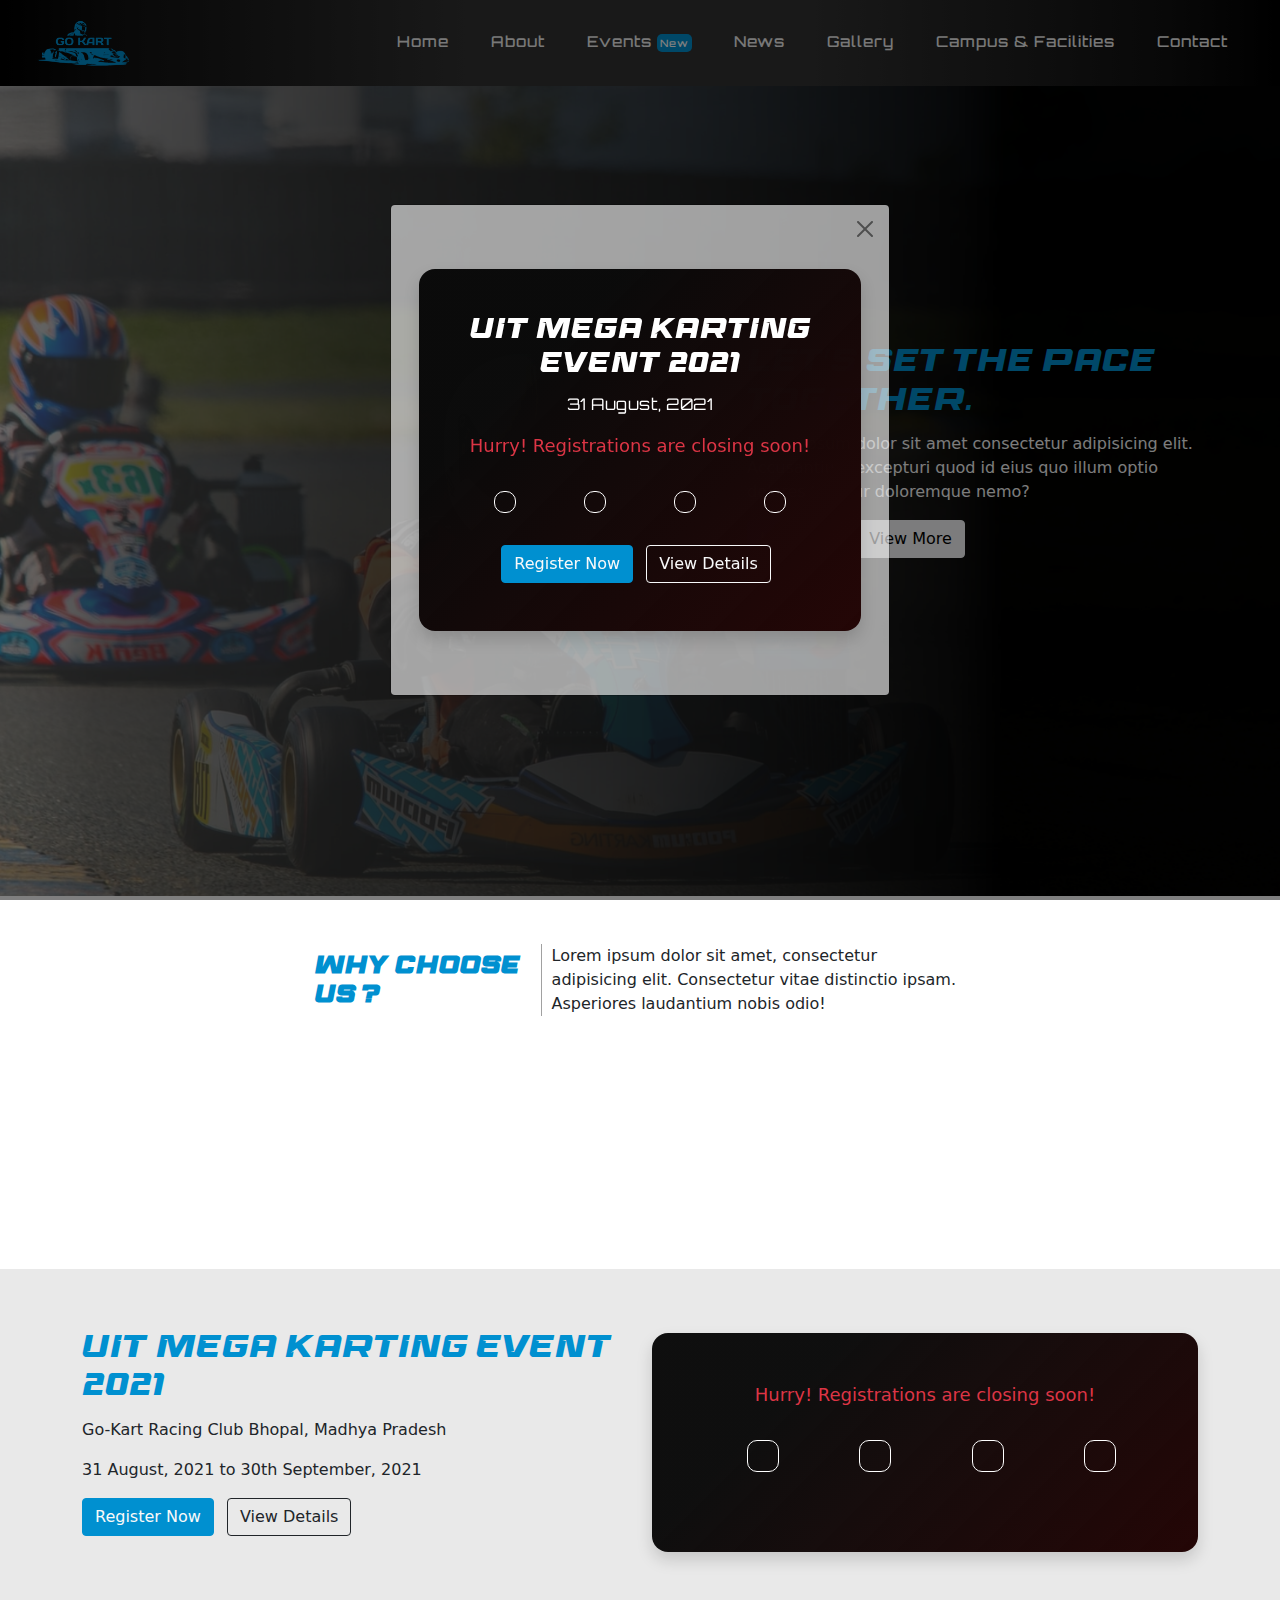
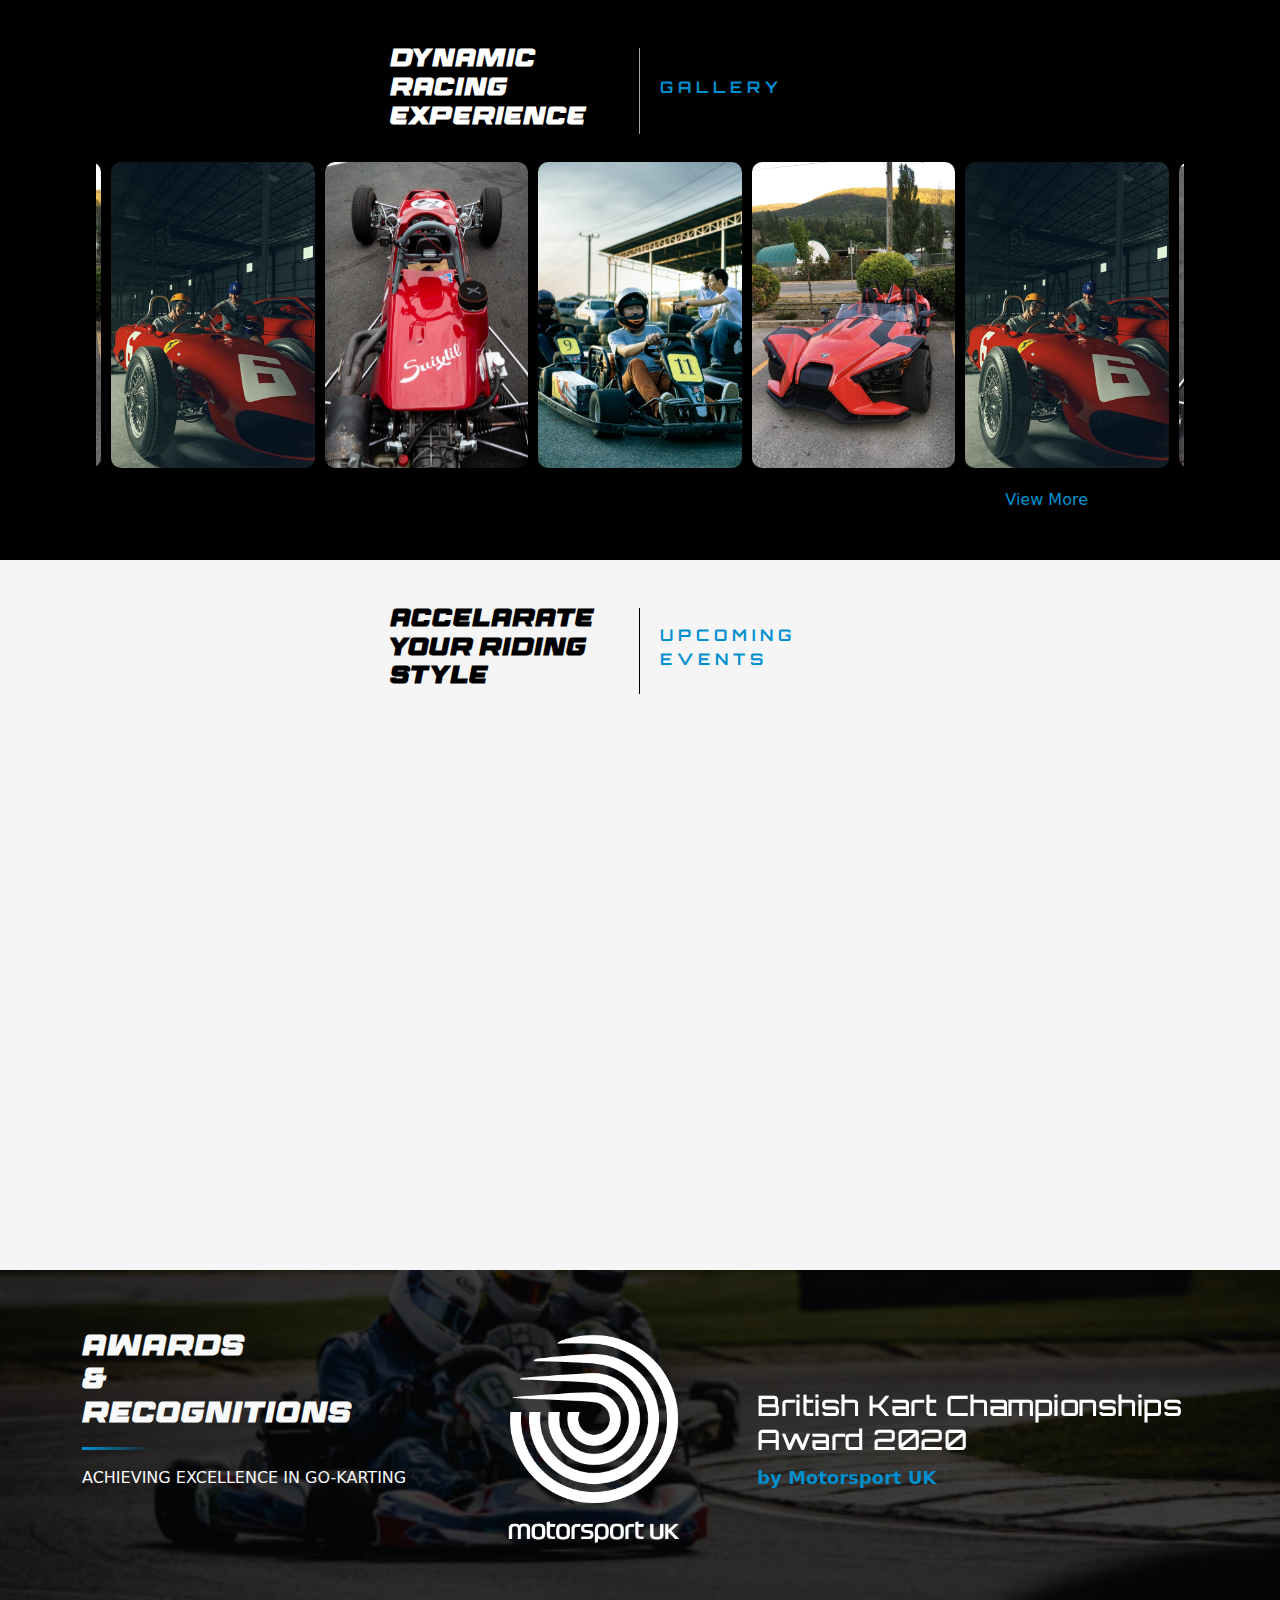
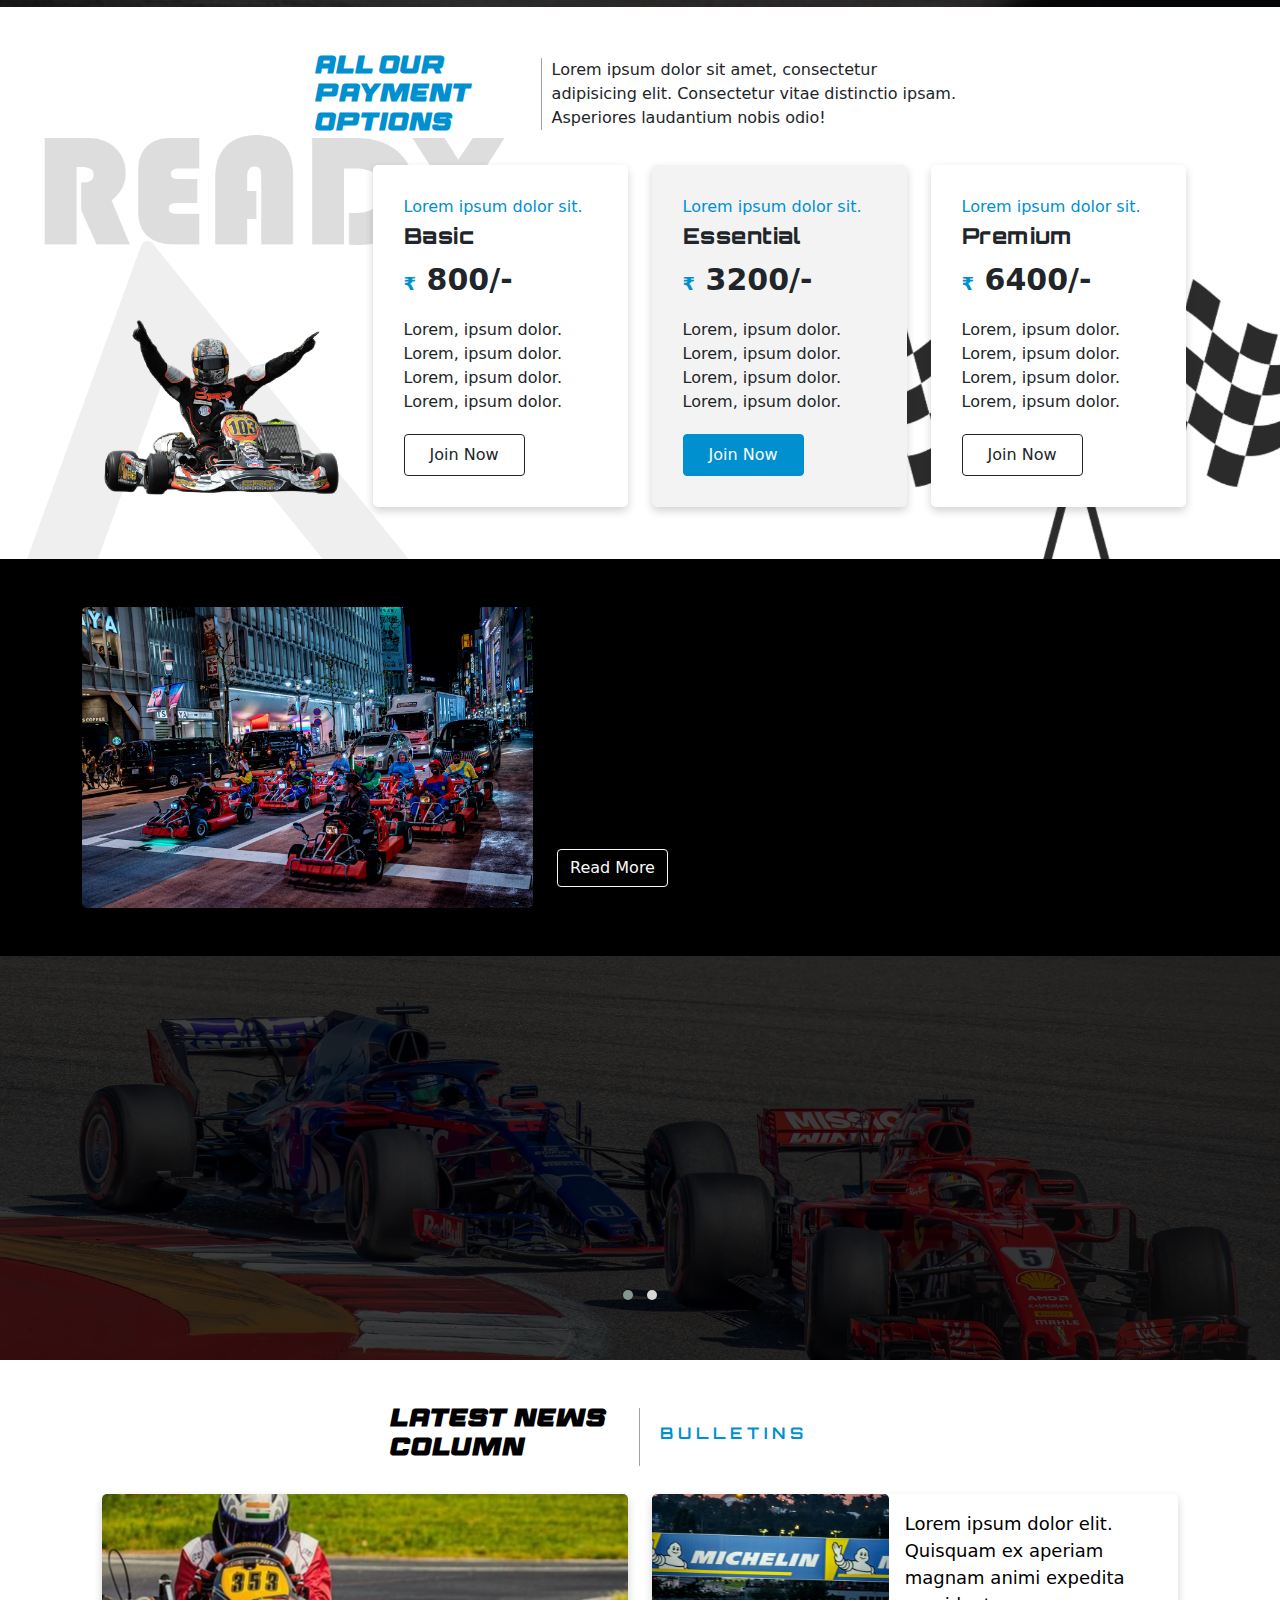
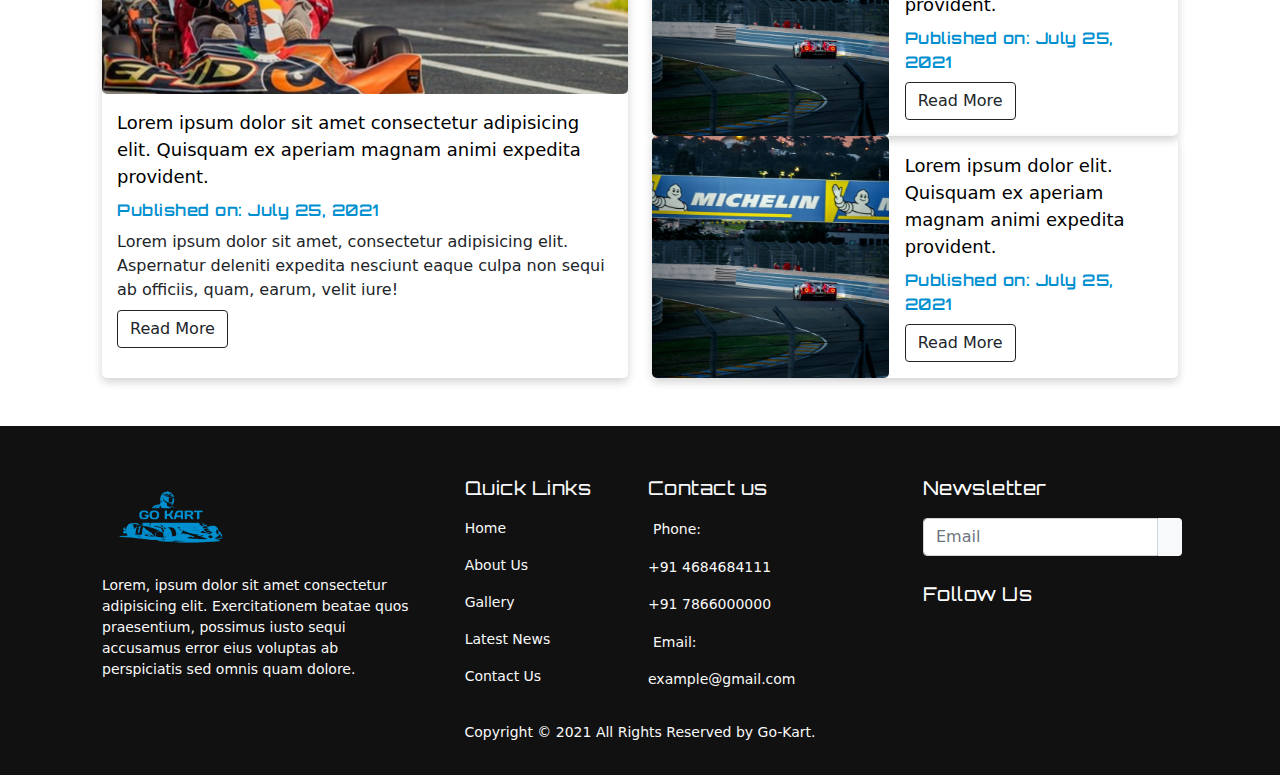
==== commit 1ca7a12b: "origin main" ====
--- a/index.html
+++ b/index.html
@@ -17,42 +17,101 @@
     <link rel="stylesheet" href="Css/owlCrousel-default.css">
     <link rel="stylesheet" href="Css/slider.css">
     <link rel="stylesheet" href="Css/style2.css">
+    <link rel="stylesheet" href="Css/style3.css">
     <link rel="stylesheet" href="Css/data-aos.css">
 
 </head>
 
 <body>
-    <!--PRELOADER-->
+    <!--PRELOADER
     <div class="loader-bg">
         <div class="loader">
 
         </div>
         <img src="assets/loader.gif" alt="">
     </div>
-
-
+-->
+
+    <!-- Modal -->
+    <div class="modal fade" id="staticBackdrop" data-bs-backdrop="static" data-bs-keyboard="false" tabindex="-1" aria-labelledby="staticBackdropLabel" aria-hidden="true">
+        <div class="modal-dialog modal-dialog-centered">
+            <div class="modal-content">
+                <div class="modal-header">
+
+                    <button type="button" class="btn-close" data-bs-dismiss="modal" aria-label="Close"></button>
+                </div>
+                <div class="modal-body">
+                    <section>
+                        <div class="container">
+                            <div class="">
+                                <div class="row">
+                                    <div class="col-lg-12 mx-auto">
+
+                                        <!-- Countdown 4-->
+                                        <div class="rounded bg-gradient-count text-white shadow p-5 text-center mb-5">
+                                            <p class="mb-0 font-weight-bold text-uppercase">
+                                                <h3 class="font1">UIT MEGA KARTING EVENT 2021</h3>
+                                                <p class="font2">31 August, 2021</p>
+                                                <p class="red modal-subhead text-danger">Hurry! Registrations are closing soon!</p>
+                                            </p>
+                                            <div id="clock-c" class="countdown d-flex justify-content-around py-3 mb-3">
+                                                <span id="days"></span>
+                                                <span id="hours"></span>
+                                                <span id="minutes"></span>
+                                                <span id="seconds"></span>
+                                            </div>
+                                            <a href="register.php"> <button class="btn btn-light red2 me-2" type="submit">Register Now</button></a>
+                                            <a href="event.html"> <button class="btn btn-outline-light me-2" type="submit">View Details</button></a>
+                                        </div>
+
+                                    </div>
+                                </div>
+                            </div>
+
+                        </div>
+                    </section>
+                </div>
+
+            </div>
+        </div>
+    </div>
+
+
+
+
+    <!--==========================================================================-->
     <!--NAVBAR -->
+    <section class="navbar-section">
+        <div class="navbar-container nav-flex container-fluid">
+            <div class="logo">
+                <a href="index.html"> <img src="assets/logo-img.png" alt="" class="logo"></a>
+
+            </div>
+            <div class="navbar">
+
+                <div class="icon-bar" onclick="Show()">
+                    <i></i>
+                    <i></i>
+                    <i></i>
+                </div>
+
+                <ul id="nav-lists">
+                    <li class="close"><span onclick="Hide()">×</span></li>
+                    <li><a class="underline-hover-1" href="index.html">Home</a></li>
+                    <li><a class="underline-hover-1" href="about.html">About</a></li>
+                    <li><a class="underline-hover-1" href="events.html">Events <span class="new">New</span></a></li>
+                    <li><a class="underline-hover-1" href="news.html">News</a></li>
+                    <li><a class="underline-hover-1" href="gallery.html">Gallery</a></li>
+                    <li><a class="underline-hover-1" href="campus.html">Campus & Facilities</a></li>
+                    <li><a class="underline-hover-1" href="contact.html">Contact</a></li>
+                </ul>
+
+            </div>
+        </div>
+    </section>
+
+
     <header>
-        <section class="navbar-1">
-            <div class="nav-container nav-flex">
-                <img src="assets/logo-img.png" alt="" class="logo">
-
-                <nav>
-                    <input class="menu-btn" type="checkbox" id="menu-btn" />
-                    <label class="menu-icon" for="menu-btn"><span class="navicon"></span></label>
-                    <ul class="menu">
-                        <li><a class="underline-hover-1" href="index.html">HOME</a></li>
-                        <li><a class="underline-hover-1" href="about.html">ABOUT</a></li>
-                        <li><a class="underline-hover-1" href="news.html">NEWS</a></li>
-                        <li><a class="underline-hover-1" href="gallery.html">GALLERY</a></li>
-                        <li><a class="underline-hover-1" href="campus.html">CAMPUS & FACILITIES</a></li>
-                        <li><a class="underline-hover-1" href="contact.html">CONTACT</a></li>
-                    </ul>
-                </nav>
-            </div>
-
-        </section>
-
 
 
 
@@ -60,20 +119,26 @@
         <div class="container header-container">
             <div class="row h-100">
 
-                <div class="col-lg-7 order-2 order-lg-1">
+                <div class="col-xl-7 order-2 order-xl-1">
                     <div class="header-img">
                         <img src="assets/header5.png" alt="">
                     </div>
                 </div>
 
-                <div class="col-lg-5 order-1 order-lg-2">
+                <div class="col-xl-5 order-1 order-xl-2">
 
                     <div class="header-right">
                         <div class="header-content">
-                            <h2 data-aos="fade-up">EVERYTHING MOTORSPORT</h2>
+                            <button type="button" class="btn btn-outline-dark modal-btn" id="modal" data-bs-toggle="modal" data-bs-target="#staticBackdrop">
+                            
+                            </button>
+                            <h2 data-aos="fade-up" class="red">Let's set the pace together.</h2>
                             <p data-aos="fade-up">Lorem ipsum dolor sit amet consectetur adipisicing elit. Accusantium excepturi quod id eius quo illum optio dolores tenetur doloremque nemo?</p>
                             <a href="contact.html"> <button class="btn btn-light red2 me-2" type="submit">Join Club</button></a>
                             <a href="about.html"> <button class="btn btn-light" type="submit">View More</button></a>
+                            <br>
+
+
                         </div>
                     </div>
                 </div>
@@ -100,7 +165,7 @@
                     <div class="icon-div">
                         <i class="fas fa-user-friends"></i>
                     </div>
-                    <p class="feature-heading">Qualified Coaches</p>
+                    <p class="feature-heading font2">Qualified Coaches</p>
                     <p class="feature-content">Lorem ipsum dolor sit. dignissimos sapiente, illo dolorem placeat.</p>
                 </div>
 
@@ -108,7 +173,7 @@
                     <div class="icon-div">
                         <i class="fab fa-phoenix-framework"></i>
                     </div>
-                    <p class="feature-heading">Modern Powerful Karts</p>
+                    <p class="feature-heading font2">Modern Powerful Karts</p>
                     <p class="feature-content">Lorem ipsum dolor sit. dignissimos sapiente, illo dolorem placeat.</p>
                 </div>
 
@@ -116,7 +181,7 @@
                     <div class="icon-div">
                         <i class="fas fa-flag-checkered"></i>
                     </div>
-                    <p class="feature-heading">Excellent Tracks</p>
+                    <p class="feature-heading font2">Excellent Tracks</p>
                     <p class="feature-content">Lorem ipsum dolor sit. dignissimos sapiente, illo dolorem placeat.</p>
                 </div>
 
@@ -124,10 +189,43 @@
                     <div class="icon-div">
                         <i class="fas fa-trophy"></i>
                     </div>
-                    <p class="feature-heading">Regular Competitions</p>
+                    <p class="feature-heading font2">Regular Competitions</p>
                     <p class="feature-content">Lorem ipsum dolor sit. dignissimos sapiente, illo dolorem placeat.</p>
                 </div>
 
+            </div>
+        </div>
+    </section>
+
+    <!--============================================================================================-->
+    <!-- GO karting event -->
+    <section class="racing-section">
+        <div class="container racing-container py-5">
+            <div class="row">
+                <div class="col-md-6">
+                    <div class="race-details">
+                        <p class="mb-0 font-weight-bold text-uppercase">
+                            <h2 class="font1 red mt-3">UIT MEGA KARTING EVENT 2021</h2>
+                            <p class="">Go-Kart Racing Club Bhopal, Madhya Pradesh</p>
+                            <p class="">31 August, 2021 to 30th September, 2021</p>
+
+                            <a href="register.php"> <button class="btn btn-light red2 me-2" type="submit">Register Now</button></a>
+                            <a href="event.html"> <button class="btn btn-outline-dark me-2" type="submit">View Details</button></a>
+                        </p>
+                    </div>
+                </div>
+                <div class="col-md-6">
+                    <div class="rounded bg-gradient-count text-white shadow p-5 text-center  mt-3">
+                        <p class="red modal-subhead text-danger">Hurry! Registrations are closing soon!</p>
+                        <div id="rclock-c" class="race-countdown d-flex justify-content-around py-3 mb-3">
+                            <span id="rdays"></span>
+                            <span id="rhours"></span>
+                            <span id="rminutes"></span>
+                            <span id="rseconds"></span>
+                        </div>
+
+                    </div>
+                </div>
             </div>
         </div>
     </section>
@@ -137,7 +235,7 @@
     <section class="gallery-section py-5">
         <div class="headings">
             <h4>DYNAMIC RACING EXPERIENCE</h4>
-            <p>GALLERY</p>
+            <p class="font2">GALLERY</p>
         </div>
 
         <div class="gallery-div my-2">
@@ -170,14 +268,16 @@
 
 
     </section>
+
+
 
     <!--============================================================================================-->
     <!-- Events -->
     <section class="event-section">
         <div class="container event-container py-5">
             <div class="headings">
-                <h4>ACCELARATING YOUR RIDING STYLE</h4>
-                <p>UPCOMING EVENTS</p>
+                <h4 class="large-text">ACCELARATE YOUR RIDING STYLE</h4>
+                <p class="font2">UPCOMING EVENTS</p>
             </div>
 
             <div class="owl-carousel event-carousel owl-theme">
@@ -185,7 +285,7 @@
                     <img src="assets/event1.png" alt="">
                     <div class="event-content">
                         <div class="event-date">September 18, 2021</div>
-                        <div class="event-heading">Mega Karting</div>
+                        <div class="event-heading font2">Mega Karting Event</div>
                         <p>"Lorem ipsum dolor sit amet consectetur adipisicing elit. Aspernatur repellendus quam quaerat deleniti soluta praesentium.""
                         </p>
                         <button class="btn btn-outline-dark red2">Register Now  </button>
@@ -199,7 +299,7 @@
                     <img src="assets/event2.png" alt="">
                     <div class="event-content">
                         <div class="event-date">September 18, 2021</div>
-                        <div class="event-heading">Mega Karting</div>
+                        <div class="event-heading font2">Mega Karting Event</div>
                         <p>"Lorem ipsum dolor sit amet consectetur adipisicing elit. Aspernatur repellendus quam quaerat deleniti soluta praesentium.""
                         </p>
                         <button class="btn btn-outline-dark red2">Register Now  </button>
@@ -209,7 +309,7 @@
                     <img src="assets/event3.png" alt="">
                     <div class="event-content">
                         <div class="event-date">September 18, 2021</div>
-                        <div class="event-heading">Mega Karting</div>
+                        <div class="event-heading font2">Mega Karting Event</div>
                         <p>"Lorem ipsum dolor sit amet consectetur adipisicing elit. Aspernatur repellendus quam quaerat deleniti soluta praesentium.""
                         </p>
                         <button class="btn btn-outline-dark red2" type="submit">Register Now</button>
@@ -231,10 +331,10 @@
     <!--============================================================================================-->
     <!-- AWARDS -->
     <section class="award-section">
-        <div class="container award-container py-4">
+        <div class="container award-container py-5">
             <div class="row">
                 <div class="col-sm-4">
-                    <h4 class="fw-bold fs-3 py-3 mb-3 text-light gradient-underline">Awards <br> & <br> Recognitions</h4>
+                    <h3 class="py-3 mb-3 text-light gradient-underline font1">Awards <br> & <br> Recognitions</h3>
                     <p class="text-light">ACHIEVING EXCELLENCE IN GO-KARTING</p>
                 </div>
 
@@ -262,19 +362,19 @@
                         <div class="owl-carousel award-content-carousel owl-theme">
                             <div class="item">
                                 <div class="award-detail">
-                                    <h2 class="award-heading">BRITISH KART CHAMPIONSHIPS AWARD 2020</h2>
+                                    <h3 class="award-heading font2">British Kart Championships Award 2020</h3>
                                     <p class="award-company">by Motorsport UK</p>
                                 </div>
                             </div>
                             <div class="item">
                                 <div class="award-detail">
-                                    <h2 class="award-heading">NATIONAL KARTING CHAMPIONSHIP AWARD 2017</h2>
+                                    <h3 class="award-heading font2">National Karting Championship Award 2017</h3>
                                     <p class="award-company">by FIA</p>
                                 </div>
                             </div>
                             <div class="item">
                                 <div class="award-detail">
-                                    <h2 class="award-heading">RED BULL KART FIGHT AWARD 2017</h2>
+                                    <h3 class="award-heading font2">Red Bull Kart Fight 2019</h3>
                                     <p class="award-company">by Red Bull</p>
                                 </div>
                             </div>
@@ -299,17 +399,17 @@
             </div>
 
             <div class="row m-auto ">
-                <div class="col-md-3">
+                <div class="col-lg-3 col-md-6">
                     <div class="plan-img-div">
                         <img src="assets/kart3-removebg-preview.png" alt="">
                     </div>
 
                 </div>
 
-                <div class="col-md-3 mb-1">
+                <div class="col-lg-3 col-md-6 mb-1">
                     <div class="plan-div">
                         <p class="plan-subtext">Lorem ipsum dolor sit.</p>
-                        <p class="plan-name">BASIC</p>
+                        <p class="plan-name font2">Basic</p>
                         <p class="plan-price"><span class="rupees-icon">₹</span> 800/-</p>
                         <ul>
                             <li> <i class="fas fa-check"></i> Lorem, ipsum dolor.</li>
@@ -322,10 +422,10 @@
                     </div>
                 </div>
 
-                <div class="col-md-3 mb-1">
+                <div class="col-lg-3 col-md-6 mb-1">
                     <div class="plan-div plan-second-div">
                         <p class="plan-subtext">Lorem ipsum dolor sit.</p>
-                        <p class="plan-name">ESSENTIAL</p>
+                        <p class="plan-name font2">Essential</p>
                         <p class="plan-price"><span class="rupees-icon">₹</span> 3200/-</p>
                         <ul>
                             <li> <i class="fas fa-check"></i> Lorem, ipsum dolor.</li>
@@ -338,10 +438,10 @@
                     </div>
                 </div>
 
-                <div class="col-md-3 mb-1">
+                <div class="col-lg-3 col-md-6 mb-1">
                     <div class="plan-div">
                         <p class="plan-subtext">Lorem ipsum dolor sit.</p>
-                        <p class="plan-name">PREMIUM</p>
+                        <p class="plan-name font2">Premium</p>
                         <p class="plan-price"><span class="rupees-icon">₹</span> 6400/-</p>
                         <ul>
                             <li> <i class="fas fa-check"></i> Lorem, ipsum dolor.</li>
@@ -377,7 +477,7 @@
                 </div>
                 <div class="col-md-7">
                     <div class="about-content-div">
-                        <h4 class="fw-bold fs-3 py-3 mb-3 text-light gradient-underline" data-aos="fade-up">About Us</h4>
+                        <h4 class="fw-bold fs-3 py-3 mb-3 text-light gradient-underline font1" data-aos="fade-up">About Us</h4>
                         <p data-aos="fade-up">Lorem ipsum dolor sit amet, consectetur adipisicing elit. Molestias numquam error, assumenda totam commodi quod suscipit dolor excepturi eum optio vitae quae impedit, dignissimos. Lorem ipsum dolor, sit amet consectetur adipisicing
                             elit. Molestiae vel nulla rerum autem quisquam hic rem sapiente perspiciatis eaque minima. dolorum rerum aspernatur dolores? Molestiae sapiente accusantium quibusdam, tempora asperiores exercitationem?</p>
                         <button class="btn btn-outline-light about-btn">Read More</button>
@@ -389,8 +489,8 @@
 
     <!--============================================================================================-->
     <!-- Testimonials -->
-    <section class="testimonial-section py-5">
-        <div class="container">
+    <section class="testimonial-section">
+        <div class="container py-5">
 
             <div class="row">
                 <div class="col-md-3">
@@ -410,8 +510,8 @@
                             <p>"Lorem ipsum dolor sit amet consectetur adipisicing elit. Aspernatur eos voluptates necessitatibus inventore blanditiis, delectus perferendis dolor facere cumque fugit, eum ab sint assumenda repellendus quam quaerat deleniti
                                 soluta praesentium.""
                             </p>
-                            <p class="name">Harry Rodrigues</p>
-                            <p class="designation">Head Coach</p>
+                            <p class="name font2">Harry Rodrigues</p>
+                            <p class="designation font2">Head Coach</p>
                         </div>
 
                         <div class="item" data-aos="zoom-in">
@@ -419,8 +519,8 @@
                             <p>"Lorem ipsum dolor sit amet consectetur adipisicing elit. Aspernatur eos voluptates necessitatibus inventore blanditiis, delectus perferendis dolor facere cumque fugit, eum ab sint assumenda repellendus quam quaerat deleniti
                                 soluta praesentium.""
                             </p>
-                            <p class="name">Harry Rodrigues</p>
-                            <p class="designation">Head Coach</p>
+                            <p class="name font2">James Watson</p>
+                            <p class="designation font2">Head Coach</p>
                         </div>
                     </div>
                 </div>
@@ -447,7 +547,7 @@
         <div class="container news-container py-5">
             <div class="headings">
                 <h4>LATEST NEWS COLUMN</h4>
-                <p>BULLETINS</p>
+                <p class="font2">BULLETINS</p>
             </div>
 
 
@@ -463,9 +563,9 @@
                             <p class="news-headline">
                                 Lorem ipsum dolor sit amet consectetur adipisicing elit. Quisquam ex aperiam magnam animi expedita provident.
                             </p>
-                            <p class="news-date">Published on: July 25,2021</p>
+                            <p class="news-date font2">Published on: July 25, 2021</p>
                             <p class="news-details">
-                                Lorem, ipsum dolor sit amet consectetur adipisicing elit. Corporis sint consequatur pariatur dolore debitis et odio sit quas! Vel, harum?
+                                Lorem ipsum dolor sit amet, consectetur adipisicing elit. Aspernatur deleniti expedita nesciunt eaque culpa non sequi ab officiis, quam, earum, velit iure!
                             </p>
                             <button class="btn btn-outline-dark" type="submit">Read More  <i class="fas fa-long-arrow-alt-right"></i></button>
                         </div>
@@ -481,7 +581,7 @@
                                 <p class="news-headline">
                                     Lorem ipsum dolor elit. Quisquam ex aperiam magnam animi expedita provident.
                                 </p>
-                                <p class="news-date">Published on: July 25,2021</p>
+                                <p class="news-date font2">Published on: July 25, 2021</p>
 
                                 <button class="btn btn-outline-dark" type="submit">Read More  <i class="fas fa-long-arrow-alt-right"></i></button>
                             </div>
@@ -492,7 +592,7 @@
                                 <p class="news-headline">
                                     Lorem ipsum dolor elit. Quisquam ex aperiam magnam animi expedita provident.
                                 </p>
-                                <p class="news-date">Published on: July 25,2021</p>
+                                <p class="news-date font2">Published on: July 25, 2021</p>
 
                                 <button class="btn btn-outline-dark" type="submit">Read More  <i class="fas fa-long-arrow-alt-right"></i></button>
                             </div>
@@ -529,7 +629,7 @@
 
                 <div class="col-md-2 col-sm-6 col-xs-12 px-2 text-light">
                     <div class="row-col">
-                        <p class="topic text-light pb-3">Quick Links</p>
+                        <p class="topic text-light pb-3 font2">Quick Links</p>
                         <p><a href="#">Home</a></p>
                         <p><a href="#about">About Us</a></p>
                         <p><a href="#gallery">Gallery</a></p>
@@ -540,7 +640,7 @@
 
                 <div class="col-md-3 col-sm-6 col-xs-12 px-2 text-light">
                     <div class="row-col">
-                        <p class="topic text-light pb-3">Contact us</p>
+                        <p class="topic text-light pb-3 font2">Contact us</p>
                         <p><i class="fas fa-phone-alt"></i> Phone:</p>
                         <p>+91 4684684111</p>
                         <p>+91 7866000000</p>
@@ -551,14 +651,14 @@
 
                 <div class="col-md-3 col-sm-6 col-xs-12 px-2 text-light">
                     <div class="row-last-col">
-                        <p class="topic pb-3">Newsletter</p>
+                        <p class="topic pb-3 font2">Newsletter</p>
 
                         <form class="d-flex" onsubmit="subscribeNewsletter(event,this)">
                             <input class="form-control" name="subsForNewsletter" type="email" placeholder="Email" required>
                             <button class="btn btn-light" type="submit"><i class="fab fa-telegram-plane"></i></button>
                         </form>
                         <div class="social-div">
-                            <p class="pt-4 topic">Follow Us</p>
+                            <p class="pt-4 topic font2">Follow Us</p>
 
                             <a href="" class="p-1"><i
                                     class="fab fa-instagram"></i> </a>
@@ -590,16 +690,18 @@
     <script src="js/jquery.js"></script>
     <script src="js/owl-carousel.js"></script>
     <script src="js/slider.js"></script>
+    <script src="js/coutndown.js"></script>
 
     <link rel="stylesheet" href="https://cdnjs.cloudflare.com/ajax/libs/font-awesome/5.15.3/css/all.min.css" integrity="sha512-iBBXm8fW90+nuLcSKlbmrPcLa0OT92xO1BIsZ+ywDWZCvqsWgccV3gFoRBv0z+8dLJgyAHIhR35VZc2oM/gI1w==" crossorigin="anonymous" referrerpolicy="no-referrer"
     />
 
+    <!--Preloader Js-->
     <script>
         setTimeout(function() {
             $('.loader-bg').fadeToggle();
         }, 10500);
     </script>
-
+    <!--DATA AOS JS-->
     <script src="https://unpkg.com/aos@next/dist/aos.js"></script>
     <script>
         AOS.init({
@@ -609,6 +711,25 @@
     </script>
 
 
+    <script>
+        var navList = document.getElementById("nav-lists");
+
+        function Show() {
+            navList.classList.add("_Menus-show");
+        }
+
+        function Hide() {
+            navList.classList.remove("_Menus-show");
+        }
+    </script>
+
+    <script type="text/javascript">
+        $(document).ready(function() {
+            $("#modal").trigger('click');
+        });
+    </script>
+
+
 </body>
 
 </html>--- a/Css/style.css
+++ b/Css/style.css
@@ -1,8 +1,14 @@
+@import url('https://fonts.googleapis.com/css2?family=Orbitron:wght@500&display=swap');
+@font-face {
+    font-family: myFirstFont;
+    src: url("../font/race.ttf");
+}
+
 * {
     margin: 0;
     padding: 0;
     box-sizing: border-box;
-    /* font-family: sans-serif !important;*/
+    -webkit-box-sizing: border-box;
 }
 
 body {
@@ -10,16 +16,29 @@
     overflow-x: hidden !important;
 }
 
+.font1 {
+    font-family: myFirstFont !important;
+}
+
+.font2 {
+    font-family: 'Orbitron', sans-serif !important;
+    letter-spacing: 0.5px !important;
+}
+
+.red {
+    color: #0090D0;
+}
+
 .red2 {
-    background-color: #FF0000 !important;
+    background-color: #0090D0 !important;
     color: #f9f9f9 !important;
     outline: none !important;
-    border: 1.5px solid #FF0000 !important;
+    border: 1.5px solid #0090D0 !important;
 }
 
 .btn-outline-light:hover {
-    background-color: #FF0000 !important;
-    border: #FF0000;
+    background-color: #0090D0 !important;
+    border: #0090D0;
     color: #f9f9f9 !important;
 }
 
@@ -32,18 +51,59 @@
     margin-bottom: 20PX;
 }
 
+img {
+    border-radius: 10px;
+}
+
 .headings h4 {
     width: 40%;
-    color: #FF0000;
+    color: #0090D0;
     height: 100%;
     font-family: serif;
     font-weight: 800;
+    font-family: myFirstFont;
 }
 
 .headings p {
     width: 60%;
     padding-left: 10px;
     border-left: 1.5px rgb(161, 161, 161) solid;
+}
+
+#modal {
+    color: transparent !important;
+    background-color: transparent !important;
+    border: none !important;
+}
+
+#modal:focus {
+    box-shadow: none !important;
+    outline: none !important;
+    border: none !important;
+}
+
+.modal-subhead {
+    font-size: 18px;
+}
+
+.modal-dialog {
+    width: 90vw !important;
+}
+
+.modal-content {
+    background-color: rgba(255, 255, 255, 0.61) !important;
+}
+
+.modal-btn {
+    z-index: -1000 !important;
+}
+
+.new {
+    font-size: 10px;
+    background-color: #0090D0;
+    color: #fff;
+    padding: 3px;
+    border-radius: 5px;
 }
 
 
@@ -76,90 +136,10 @@
 /*NAVBAR */
 
 .logo {
-    margin-top: 10px;
+    margin-top: 5px;
     height: 70px;
     margin-bottom: 0;
-}
-
-#menu-btn {
-    display: none;
-}
-
-#menu-btn-n {
-    display: none;
-}
-
-.navbar-1 {
-    background-color: #000000;
-    background-image: linear-gradient(315deg, #000000 0%, #414141 74%);
-}
-
-.navbar-1 h3 {
-    font-size: 23px;
-}
-
-.navbar-1 ul {
-    list-style: none;
-    display: flex;
-    margin-top: 7px;
-    margin-bottom: -5px;
-}
-
-.navbar-1 li {
-    color: white;
-    padding: 0 10px;
-}
-
-.navbar-1 a {
-    flex-direction: column;
-    text-decoration: none;
-    color: rgb(241, 241, 241);
-    margin: 0 25px;
-    /* font-family: 'Inter', sans-serif;*/
-    font-weight: 500;
-    box-shadow: black;
-    cursor: pointer;
-    font-size: 15px;
-}
-
-.navbar-1 a:hover {
-    color: rgb(255, 255, 255);
-    background: rgba(0, 0, 0, 0);
-}
-
-.underline-hover-1::after {
-    content: '';
-    display: block;
-    width: 0;
-    bottom: 0;
-    margin: 10px;
-    height: 2px;
-    transform: scale(0, 1);
-    transition: all .3s ease-in-out;
-    background: rgb(255, 255, 255);
-}
-
-.underline-hover-1:hover::after {
-    width: 100%;
-    transform: scale(1);
-}
-
-
-/* navbar-container */
-
-.nav-container {
-    max-width: 1200px;
-    margin: auto;
-    overflow: hidden;
-    padding: 0 20px;
-}
-
-.nav-flex {
-    display: flex;
-    justify-content: space-between;
-    height: auto;
-    position: relative;
-    z-index: 1;
+    padding-left: 10px;
 }
 
 
@@ -170,8 +150,8 @@
 
 header {
     width: 100vw !important;
-    min-height: 100vh;
-    background-image: url("../assets/bg111.png");
+    min-height: 90vh;
+    background-image: url("../assets/bg8.png");
     background-size: cover;
     background-position: right;
     color: #f9f9f9;
@@ -190,6 +170,7 @@
 
 .header-img img {
     width: 100%;
+    display: none;
 }
 
 .header-right {
@@ -202,7 +183,7 @@
 .header-content {}
 
 .header-content h2 {
-    font-size: 3.2rem;
+    font-family: myFirstFont;
 }
 
 .header-content p {}
@@ -215,7 +196,7 @@
 
 .icon-div i {
     font-size: 40px;
-    color: #FF0000;
+    color: #0090D0;
 }
 
 .features-headings {
@@ -229,7 +210,7 @@
 .features-headings h4 {
     width: 40%;
     border-right: 1.5px rgb(161, 161, 161) solid;
-    color: #FF0000;
+    color: #0090D0;
     height: 100%;
 }
 
@@ -240,8 +221,8 @@
 
 .feature-heading {
     margin-bottom: 5px;
-    font-size: 22px;
-    font-weight: 700;
+    font-size: 20px;
+    font-weight: 600;
     color: #000;
 }
 
@@ -284,7 +265,7 @@
     font-weight: 700 !important;
     border-left: none !important;
     padding-left: 20px !important;
-    color: #FF0000 !important;
+    color: #0090D0 !important;
 }
 
 .gallery-page-link {
@@ -295,7 +276,7 @@
 
 .gallery-page-link a {
     text-decoration: none;
-    color: #FF0000;
+    color: #0090D0;
     margin-right: 15%;
 }
 
@@ -329,11 +310,12 @@
 
 .plan-div {
     height: 100%;
-    border: 1px rgb(190, 190, 190) solid;
+    /* border: 1px rgb(190, 190, 190) solid;*/
     padding: 12%;
     border-radius: 5px;
     background-color: #fff;
     transition: all ease 0.8s;
+    box-shadow: 0 4px 8px 0px rgba(34, 34, 34, 0.2) !important;
 }
 
 .plan-div:hover {
@@ -345,7 +327,7 @@
 }
 
 .plan-subtext {
-    color: #FF0000;
+    color: #0090D0;
     margin-bottom: 0;
 }
 
@@ -361,7 +343,7 @@
 }
 
 .rupees-icon {
-    color: #FF0000;
+    color: #0090D0;
     font-size: 18px;
     font-weight: 600;
 }
@@ -373,7 +355,7 @@
 }
 
 .plan-div ul li i {
-    color: #FF0000;
+    color: #0090D0;
     font-size: 14px;
 }
 
@@ -388,18 +370,20 @@
 /* EVENTS*/
 
 .event-section {
-    background-color: #ececec;
+    background-color: #f5f5f5;
 }
 
 .event-div {
-    border: 0.5px solid rgb(223, 223, 223);
+    /*border: 0.5px solid rgb(223, 223, 223);*/
+    box-shadow: 0 4px 8px 0px rgba(34, 34, 34, 0.2) !important;
     margin: 10px;
     transition: all ease 0.8s;
-    background-color: #f3f3f3;
-}
-
-.event-div:hover {
-    transform: scale(1.04);
+    background-color: #ffffff;
+    border-radius: 5px;
+}
+
+.event-div img {
+    border-radius: 5px;
 }
 
 .event-content {
@@ -408,6 +392,21 @@
 
 .event-div button {
     width: 100%;
+    border: #000 1px solid !important;
+    background-color: transparent !important;
+    color: #000 !important;
+    transition: all ease 0.4s;
+}
+
+.event-div button:hover {
+    background-color: #0090D0 !important;
+    border-color: #0090D0 !important;
+    transform: scale(0.95);
+    color: #fff !important;
+}
+
+.event-div button:focus {
+    box-shadow: none !important;
 }
 
 .event-section .headings {
@@ -426,11 +425,11 @@
     font-weight: 700 !important;
     border-left: none !important;
     padding-left: 20px !important;
-    color: #FF0000 !important;
+    color: #0090D0 !important;
 }
 
 .event-date {
-    color: #FF0000;
+    color: #0090D0;
 }
 
 .event-heading {
@@ -451,17 +450,20 @@
     background-position: center;
 }
 
-.award-detail {
-    margin-top: 15px;
-    color: #fff;
+.award-details {
     height: 100%;
     display: flex;
     flex-direction: column;
     justify-content: center;
 }
 
+.award-detail {
+    padding-top: 20px;
+    color: #fff;
+}
+
 .award-company {
-    color: #FF0000;
+    color: #0090D0;
     font-weight: 800;
     font-size: 18px;
 }
@@ -535,7 +537,7 @@
 
 .designation {
     font-size: 20px;
-    color: #FF0000;
+    color: #0090D0;
     font-weight: 700;
     margin-bottom: 0;
     font-family: serif;
@@ -566,7 +568,7 @@
     font-weight: 700 !important;
     border-left: none !important;
     padding-left: 20px !important;
-    color: #FF0000 !important;
+    color: #0090D0 !important;
 }
 
 .news-container {
@@ -575,8 +577,9 @@
 
 .news-div {
     height: 100%;
-    border: 1px rgb(190, 190, 190) solid;
-    border-radius: 5px;
+    /* border: 1px rgb(190, 190, 190) solid;*/
+    border-radius: 5px;
+    box-shadow: 0 4px 8px 0px rgba(34, 34, 34, 0.2) !important;
 }
 
 .news-left-card {
@@ -606,8 +609,9 @@
 
 .side-news {
     display: flex;
-    border: 1px rgb(190, 190, 190) solid;
-    border-radius: 5px;
+    /*border: 1px rgb(190, 190, 190) solid;*/
+    border-radius: 5px;
+    box-shadow: 0 4px 8px 0px rgba(34, 34, 34, 0.2) !important;
 }
 
 .side-img-div {
@@ -619,7 +623,7 @@
 }
 
 .news-card {
-    padding: 15px;
+    padding: 16px;
     border-radius: 5px;
     width: 55%;
 }
@@ -632,7 +636,7 @@
 }
 
 .news-date {
-    color: #FF0000;
+    color: #0090D0;
     font-weight: 600;
     margin-bottom: 7px;
 }
@@ -643,7 +647,7 @@
 }
 
 .news-card p a {
-    color: #FF0000;
+    color: #0090D0;
 }
 
 
@@ -651,19 +655,6 @@
 
 
 /*Footer*/
-
-.footer_bg marquee img {
-    width: 200px;
-    margin-top: 120px;
-    z-index: -10;
-}
-
-.footer_bg {
-    width: 100%;
-    position: relative;
-    /*  background: url("../assets/BG4.png") no-repeat scroll center;*/
-    margin-top: -12%;
-}
 
 .footer img {
     width: 70px;
@@ -693,7 +684,7 @@
 }
 
 .my-btn {
-    background-color: #FF0000;
+    background-color: #0090D0;
 }
 
 .footer a {
@@ -715,7 +706,7 @@
 }
 
 .footer i:hover {
-    color: rgb(119, 1, 1) !important;
+    color: #017aad !important;
 }
 
 .footer form input {
@@ -739,7 +730,7 @@
 }
 
 .footer form .btn i {
-    color: #FF0000 !important;
+    color: #0090D0 !important;
     margin: 3px 0;
     font-size: 18px;
 }
@@ -782,8 +773,6 @@
 /* CONTACT US PAGE */
 
 .contact-section {
-    background-color: #000000;
-    color: #f9f9f9;
     padding-left: 0;
 }
 
@@ -794,7 +783,7 @@
 }
 
 .contact-content {
-    background: url("../assets/gallery2.png") rgba(0, 0, 0, 0.653) no-repeat;
+    background: url("../assets/gallery4.png") rgba(0, 0, 0, 0.653) no-repeat;
     background-size: cover;
     background-blend-mode: multiply;
     background-position: center;
@@ -805,13 +794,47 @@
 }
 
 .content2 p i {
-    color: #FF0000;
-}
-
-.contact-form {}
+    color: #0090D0;
+}
+
+.contact-form form input[type="text"],
+.contact-form form input[type="email"],
+.contact-form form input[type="tel"],
+.contact-form form textarea {
+    border: none !important;
+    /*  border-bottom: 1.4px solid rgb(161, 161, 161) !important;
+    border-radius: 0 !important;*/
+    border-color: rgb(220, 221, 221);
+    padding-left: 0;
+    padding: 10px !important;
+    box-shadow: 0 4px 8px 0px rgba(34, 34, 34, 0.2) !important;
+}
+
+.contact-form form input[type="text"]:focus,
+.contact-form form input[type="email"]:focus,
+.contact-form form input[type="tel"]:focus,
+.contact-form form textarea {
+    box-shadow: none !important;
+    border-color: #0090D0 !important;
+    box-shadow: 0 4px 8px 5px rgba(53, 53, 53, 0.2) !important;
+}
+
+.contact-form ::-webkit-input-placeholder {
+    color: rgb(238, 238, 238);
+}
 
 .form-tag {
     width: 85%;
     margin: auto;
-    padding: 5%;
+    padding: 3% 5%;
+}
+
+
+/*==========================================*/
+
+
+/*Racing*/
+
+.racing-section {
+    background-color: #e9e9e9;
 }--- a/Css/media.css
+++ b/Css/media.css
@@ -1,7 +1,4 @@
 @media screen and (max-width:768px) {
-    header::after {
-        font-size: 3rem;
-    }
     .plan-img-div::after {
         font-size: 5rem;
     }
@@ -14,6 +11,15 @@
     .plan-div {
         width: 90%;
         margin: auto;
+    }
+    header {
+        background-position: left;
+    }
+    .header-content h2 {
+        font-size: 3.8rem !important;
+    }
+    .header-content p {
+        font-size: 20px;
     }
 }
 
@@ -55,6 +61,31 @@
     }
     .plan-div {
         width: 85% !important;
+    }
+    header {
+        background-image: url("../assets/bg111.png") !important;
+        background-position: right !important;
+    }
+    .header-content h2 {
+        font-size: 2rem !important;
+    }
+    .headings h4 {
+        font-size: 1rem !important;
+    }
+}
+
+
+/*=========================================================*/
+
+@media screen and (max-width:1200px) {
+    header {
+        background-position: center;
+    }
+    .header-content h2 {
+        font-size: 5rem;
+    }
+    .header-content p {
+        font-size: 20px;
     }
 }
 
@@ -105,93 +136,4 @@
 }
 
 
-/*=====================================================*/
-
-@media (max-width:1057px) {
-    .navbar-1 {
-        background-image: linear-gradient(315deg, #000000 0%, #414141 88%);
-    }
-    .navbar-1 h3 {
-        font-size: 20px;
-    }
-    .navbar-1 li {
-        font-size: 15px;
-        padding: 1px;
-    }
-    .navbar-1 ul li {
-        color: white;
-        padding-top: -10px;
-        padding-left: 0 !important;
-    }
-    .underline-hover-1::after,
-    .underline-hover-1::before {
-        background: none;
-    }
-    .navbar-1 .menu {
-        position: fixed;
-        left: -100%;
-        top: 65px;
-        background-color: rgba(0, 0, 0, 0.9);
-        height: 100vh;
-        width: 100%;
-        color: rgb(255, 255, 255);
-        display: block;
-        text-align: center;
-        transition: all 0.4s ease;
-        padding-left: 0;
-        padding-top: 30px;
-        z-index: 100000 !important;
-    }
-    .navbar-1 .menu-icon {
-        cursor: pointer;
-        display: inline-block;
-        padding: 20px 0px;
-        margin-top: 15px;
-        position: relative;
-        user-select: none;
-    }
-    .navbar-1 .menu-icon .navicon {
-        background: rgb(255, 255, 255);
-        display: block;
-        height: 2px;
-        position: relative;
-        transition: background .2s ease-out;
-        width: 18px;
-    }
-    .navbar-1 .menu-icon .navicon:before,
-    .navbar-1 .menu-icon .navicon:after {
-        background: rgb(255, 255, 255);
-        content: '';
-        display: block;
-        height: 100%;
-        position: absolute;
-        transition: all .2s ease-out;
-        width: 100%;
-    }
-    .navbar-1 .menu-icon .navicon:before {
-        top: 5px;
-    }
-    .navbar-1 .menu-icon .navicon:after {
-        top: -5px;
-    }
-    /* menu btn */
-    .navbar-1 .menu-btn {
-        display: none;
-    }
-    .navbar-1 .menu-btn:checked~.menu {
-        left: 0%;
-    }
-    .navbar-1 .menu-btn:checked~.menu-icon .navicon {
-        background: transparent;
-    }
-    .navbar-1 .menu-btn:checked~.menu-icon .navicon:before {
-        transform: rotate(-45deg);
-    }
-    .navbar-1 .menu-btn:checked~.menu-icon .navicon:after {
-        transform: rotate(45deg);
-    }
-    .navbar-1 .menu-btn:checked~.menu-icon:not(.steps) .navicon:before,
-    .navbar-1 .menu-btn:checked~.menu-icon:not(.steps) .navicon:after {
-        top: 0;
-    }
-}+/*=====================================================*/--- a/Css/style2.css
+++ b/Css/style2.css
@@ -1,15 +1,20 @@
 /*===============================================================================*/
 
+@import url('https://fonts.googleapis.com/css2?family=Orbitron:wght@500&display=swap');
+@font-face {
+    font-family: myFirstFont;
+    src: url("../font/race.ttf");
+}
+
 
 /* GALLERY*/
 
 .image-set {
-    background-color: #000;
     padding-top: 30px;
 }
 
 .fw1-bold {
-    color: #FF0000;
+    color: #0090D0;
     letter-spacing: 5px !important;
     font-size: 2.5rem;
 }
@@ -28,6 +33,7 @@
 .gallery-image img {
     width: 100%;
     box-sizing: border-box;
+    box-shadow: 0 4px 8px 0px rgba(34, 34, 34, 0.2) !important;
 }
 
 .gallery-content {
@@ -43,10 +49,11 @@
     justify-content: center;
     padding: 1.5rem;
     font-weight: 800;
-    border-radius: 0 0 0.35em 0.35em;
-    background-color: #FF0000;
+    border-radius: 0.35em 0.35em 0.35em 0.35em;
+    background-color: #0090D08c;
     color: white;
     transition: all 0.25s ease-in-out;
+    font-family: 'Orbitron', sans-serif;
 }
 
 .card:hover .gallery-content {
@@ -90,7 +97,7 @@
         position: relative;
         display: block;
         background-color: white;
-        color: #FF0000;
+        color: #0090D0;
     }
 }
 
@@ -101,31 +108,39 @@
 /* NEWS PAGE */
 
 .outline-red {
-    border: 1px solid #FF0000;
+    border: 1px solid #0090D0;
+    color: #000;
+}
+
+.outline-red:hover {
+    background-color: #0090D0 !important;
+    border-color: #0090D0 !important;
     color: #fff;
 }
 
-.outline-red:hover {
-    background-color: #FF0000 !important;
-    border-color: #FF0000 !important;
+.card-text {
+    color: #000 !important;
 }
 
 .news,
 #news,
 #more {
-    background-color: #000000 !important;
+    background-color: #f9f9f9 !important;
+    color: #000;
 }
 
 #news .card {
-    background-color: #000000 !important;
+    background-color: #f9f9f9 !important;
+    color: #000 !important;
 }
 
 #more .card {
-    background-color: #000000 !important;
-}
-
-hr {
-    color: rgba(0, 0, 0, 0.137);
+    background-color: #f9f9f9 !important;
+    color: #000 !important;
+}
+
+.news-left {
+    color: #000 !important;
 }
 
 .news-left img {
@@ -155,8 +170,8 @@
     display: none;
     width: 100%;
     height: 100%;
-    background-color: #FF0000;
-    color: white;
+    background-color: #0092d080;
+    color: rgb(17, 17, 17);
     transition: all 0.5s ease-in-out;
     padding: 100px;
     text-align: center;
@@ -169,8 +184,8 @@
     display: none;
     width: 100%;
     height: 100%;
-    background-color: #FF0000;
-    color: white;
+    background-color: #0092d096;
+    color: rgb(3, 3, 3);
     transition: all 0.5s ease-in-out;
     padding: 100px;
     text-align: center;
@@ -178,8 +193,8 @@
 
 .news-middle-img button,
 .achieve-left-img button {
-    color: white !important;
-    border-color: white !important;
+    color: rgb(10, 10, 10) !important;
+    border-color: rgb(7, 7, 7) !important;
 }
 
 .news-middle-img:hover .content {
@@ -200,23 +215,23 @@
 
 .news-right a {
     text-decoration: none;
-    color: #FF0000;
+    color: #0090D0;
 }
 
 .news-right a:hover {
-    color: #FF0000;
+    color: #0090d0;
 }
 
 
 /*
 button {
-    color: #FF0000 !important;
-    border-color: #FF0000 !important;
+    color: #0090D0 !important;
+    border-color: #0090D0 !important;
 }
 
 button:hover {
     color: white !important;
-    background-color: #FF0000!important;
+    background-color: #0090D0!important;
 }
 */
 
@@ -237,11 +252,11 @@
 
 .achieve-right-content a {
     text-decoration: none;
-    color: #FF0000;
+    color: #0090D0;
 }
 
 .achieve-right-content a:hover {
-    color: #FF0000;
+    color: #0090D0;
 }
 
 .achieve-right-content .card img {
@@ -288,7 +303,7 @@
 }
 
 .videos a:hover {
-    color: #FF0000;
+    color: #0090D0;
 }
 
 .gradient-underline {
@@ -300,8 +315,8 @@
 }
 
 .gradient-underline::after {
-    background: #f00;
-    background: linear-gradient(to right, #FF0000 1%, transparent 100%);
+    background: #0090D0;
+    background: linear-gradient(to right, #0090D0 1%, transparent 100%);
     content: "";
     position: absolute;
     bottom: 0;
@@ -355,176 +370,6 @@
 
 
 /* CAMPUS */
-
-
-/* navbar */
-
-#menu-btn {
-    display: none;
-}
-
-#menu-btn-n {
-    display: none;
-}
-
-.navbar-1 {
-    background-color: #000000;
-    /*  background-image: linear-gradient(315deg, #000000 0%, #414141 74%);*/
-    background-image: linear-gradient(to right, #000000, #111111, #1c1c1c, #272727, #323232, #323232, #323232, #323232, #272727, #1c1c1c, #111111, #000000);
-}
-
-.navbar-1 h3 {
-    font-size: 23px;
-}
-
-.navbar-1 ul {
-    list-style: none;
-    display: flex;
-    margin-top: 7px;
-    margin-bottom: -5px;
-}
-
-.navbar-1 li {
-    color: white;
-    padding: 0 10px;
-}
-
-.navbar-1 a {
-    flex-direction: column;
-    text-decoration: none;
-    color: rgb(241, 241, 241);
-    margin: 0 25px;
-    font-family: 'Inter', sans-serif;
-    font-weight: 500;
-    box-shadow: black;
-    cursor: pointer;
-    font-size: 15px;
-}
-
-.navbar-1 a:hover {
-    color: rgb(255, 255, 255);
-    background: rgba(0, 0, 0, 0);
-}
-
-.underline-hover-1::after {
-    content: '';
-    display: block;
-    width: 0;
-    bottom: 0;
-    margin: 10px;
-    height: 2px;
-    transform: scale(0, 1);
-    transition: all .3s ease-in-out;
-    background: rgb(255, 255, 255);
-}
-
-.underline-hover-1:hover::after {
-    width: 100%;
-    transform: scale(1);
-}
-
-
-/* navbar-container */
-
-.nav-container {
-    max-width: 1200px;
-    margin: auto;
-    overflow: hidden;
-    padding: 0 20px;
-}
-
-.nav-flex {
-    display: flex;
-    justify-content: space-between;
-    height: auto;
-    position: relative;
-    z-index: 1;
-}
-
-
-/* media queries */
-
-@media (max-width:1057px) {
-    .navbar-1 h3 {
-        font-size: 20px;
-    }
-    .navbar-1 li {
-        font-size: 15px;
-        padding: 1px;
-    }
-    .navbar-1 ul li {
-        color: white;
-        padding-top: -10px;
-    }
-    .underline-hover-1::after,
-    .underline-hover-1::before {
-        background: none;
-    }
-    .navbar-1 .menu {
-        position: fixed;
-        left: -100%;
-        top: 65px;
-        background-color: rgba(0, 0, 0, 0.89);
-        height: 100vh;
-        width: 100%;
-        color: rgb(255, 255, 255);
-        display: block;
-        text-align: center;
-        transition: all 0.4s ease;
-    }
-    .navbar-1 .menu-icon {
-        cursor: pointer;
-        display: inline-block;
-        padding: 20px 0px;
-        margin-top: 15px;
-        position: relative;
-        user-select: none;
-    }
-    .navbar-1 .menu-icon .navicon {
-        background: rgb(255, 255, 255);
-        display: block;
-        height: 2px;
-        position: relative;
-        transition: background .2s ease-out;
-        width: 18px;
-    }
-    .navbar-1 .menu-icon .navicon:before,
-    .navbar-1 .menu-icon .navicon:after {
-        background: rgb(255, 255, 255);
-        content: '';
-        display: block;
-        height: 100%;
-        position: absolute;
-        transition: all .2s ease-out;
-        width: 100%;
-    }
-    .navbar-1 .menu-icon .navicon:before {
-        top: 5px;
-    }
-    .navbar-1 .menu-icon .navicon:after {
-        top: -5px;
-    }
-    /* menu btn */
-    .navbar-1 .menu-btn {
-        display: none;
-    }
-    .navbar-1 .menu-btn:checked~.menu {
-        left: 0%;
-    }
-    .navbar-1 .menu-btn:checked~.menu-icon .navicon {
-        background: transparent;
-    }
-    .navbar-1 .menu-btn:checked~.menu-icon .navicon:before {
-        transform: rotate(-45deg);
-    }
-    .navbar-1 .menu-btn:checked~.menu-icon .navicon:after {
-        transform: rotate(45deg);
-    }
-    .navbar-1 .menu-btn:checked~.menu-icon:not(.steps) .navicon:before,
-    .navbar-1 .menu-btn:checked~.menu-icon:not(.steps) .navicon:after {
-        top: 0;
-    }
-}
 
 
 /* animation */
@@ -690,12 +535,16 @@
     background-position: center;
     color: #fff;
     text-align: center;
+    height: 90vh;
+    display: flex;
+    justify-content: center;
+    align-items: center;
 }
 
 .info .name,
 .info .position,
 .info .email {
-    background-image: linear-gradient(to right, #FF0000, #FF0000);
+    background-image: linear-gradient(to right, #0090D0, #0090D0);
     color: #f9f9f9;
 }
 
@@ -792,6 +641,11 @@
 
 .image img {
     width: 100%;
+}
+
+.box {
+    width: 90%;
+    margin: auto;
 }
 
 .tm .box {
@@ -827,7 +681,7 @@
 footer,
 header,
 menu,
-nav,
+
 output,
 ruby,
 section,
@@ -872,18 +726,20 @@
 }
 
 .info .name {
+    font-family: 'Orbitron', sans-serif;
     padding: 4px 8px;
     font-size: 30px;
-    margin-top: -5px;
-    font-size: 1.575rem;
+    margin-top: 0px;
+    font-size: 1.175rem;
     letter-spacing: .04em;
+    margin-bottom: 0;
     text-transform: uppercase;
     line-height: 1.2em;
     display: inline-block;
 }
 
 .info .position {
-    margin-top: -8px;
+    margin-top: -10px;
     padding: 6px 8px;
     font-size: 18px;
     font-size: 1.125rem;
@@ -905,6 +761,11 @@
     max-width: 980px;
 }
 
+.image img {
+    box-shadow: 0 4px 8px 0px rgba(34, 34, 34, 0.2) !important;
+    border-radius: 5px !important;
+}
+
 .flex {
     display: grid;
     grid-template-columns: 33% 33% 33%;
--- a/Css/style3.css
+++ b/Css/style3.css
@@ -0,0 +1,445 @@
+@import url('https://fonts.googleapis.com/css2?family=Orbitron:wght@500&display=swap');
+@font-face {
+    font-family: myFirstFont;
+    src: url("../font/race.ttf");
+}
+
+.registration-container {
+    display: flex;
+    padding-left: 0 !important;
+    padding-right: 0 !important;
+    min-height: 100vh;
+}
+
+.registration-img-div {
+    width: 50%;
+    background-image: url("../assets/gallery2.png");
+    background-size: cover;
+    background-position: center;
+}
+
+.registration-right-div {
+    width: 50%;
+}
+
+.registration-div form input[type="text"],
+.registration-div form input[type="email"],
+.registration-div form input[type="tel"] {
+    border: none !important;
+    /*  border-bottom: 1.4px solid rgb(161, 161, 161) !important;
+    border-radius: 0 !important;*/
+    border-color: rgb(220, 221, 221);
+    padding: 10px;
+    box-shadow: 0 4px 8px 0px rgba(34, 34, 34, 0.2) !important;
+}
+
+.registration-div form input[type="text"]:focus,
+.registration-div form input[type="email"]:focus,
+.registration-div form input[type="tel"]:focus {
+    box-shadow: none !important;
+    border-color: #0090D0 !important;
+    box-shadow: 0 4px 8px 5px rgba(53, 53, 53, 0.2) !important;
+}
+
+::-webkit-input-placeholder {
+    color: rgb(238, 238, 238);
+}
+
+.contact-form form label {
+    color: #000;
+}
+
+.btn-div {
+    width: 85%;
+    margin: auto;
+    padding: 0 5%;
+    margin-bottom: 0;
+}
+
+.btn-div .btn {
+    margin-bottom: 0 !important;
+    background-color: #fff;
+    color: rgb(110, 110, 110);
+    border: none;
+    border-bottom: 2px solid transparent;
+    font-size: 18px;
+    font-weight: 600;
+}
+
+.btn-div .btn:focus {
+    box-shadow: none !important;
+    border-color: transparent;
+}
+
+.under {
+    border-color: #0090D0 !important;
+    color: #000000 !important;
+}
+
+
+/*==================================================================*/
+
+
+/*COUNTDOWN*/
+
+.countdown {
+    text-transform: uppercase;
+    font-weight: bold;
+}
+
+.countdown span {
+    text-shadow: 1px 1px 3px rgba(0, 0, 0, 0.1);
+    font-size: 1.5rem;
+    margin-left: 0.8rem;
+    padding: 10px;
+    border-radius: 10px;
+    text-transform: lowercase !important;
+    font-family: 'Orbitron', sans-serif !important;
+    letter-spacing: 0.5px !important;
+    border: 1px solid white;
+}
+
+.race-countdown span {
+    text-shadow: 1px 1px 3px rgba(0, 0, 0, 0.1);
+    font-size: 1.7rem;
+    margin-left: 0.8rem;
+    padding: 15px;
+    border-radius: 10px;
+    color: #0090D0;
+    text-transform: lowercase !important;
+    font-family: 'Orbitron', sans-serif !important;
+    letter-spacing: 0.5px !important;
+    border: 1px solid white;
+}
+
+.countdown span:first-of-type {
+    margin-left: 0;
+}
+
+.countdown-circles {
+    text-transform: uppercase;
+    font-weight: bold;
+}
+
+.countdown-circles span {
+    width: 100px;
+    height: 100px;
+    border-radius: 50%;
+    background: rgba(255, 255, 255, 0.2);
+    display: flex;
+    align-items: center;
+    justify-content: center;
+    box-shadow: 2px 2px 10px rgba(0, 0, 0, 0.1);
+    -webkit-border-radius: 50%;
+    -moz-border-radius: 50%;
+    -ms-border-radius: 50%;
+    -o-border-radius: 50%;
+}
+
+.countdown-circles span:first-of-type {
+    margin-left: 0;
+}
+
+body {
+    min-height: 100vh;
+}
+
+.bg-gradient-count {
+    background-color: #000000bd;
+    background-image: linear-gradient(315deg, #240606 0%, #020202c9 74%);
+}
+
+.bg-gradient-count h4 {
+    word-spacing: 0.5rem;
+    letter-spacing: 0.1rem;
+}
+
+.rounded {
+    border-radius: 1rem !important;
+}
+
+.btn-demo {
+    padding: 0.2rem rem !important;
+    border-radius: 30rem !important;
+    background: rgba(255, 255, 255, 0.3);
+    color: #fff;
+    text-transform: uppercase;
+    font-weight: bold !important;
+    -webkit-border-radius: 30rem !important;
+    -moz-border-radius: 30rem !important;
+    -ms-border-radius: 30rem !important;
+    -o-border-radius: 30rem !important;
+}
+
+.btn-demo:hover,
+.btn-demo:focus {
+    color: #fff;
+    background: rgba(255, 255, 255, 0.5);
+}
+
+.display-4 h1 {
+    font-size: 2rem;
+    font-weight: bold;
+    font-family: Verdana, Geneva, Tahoma, sans-serif;
+}
+
+.display-4 h3 {
+    font-size: 1.8rem;
+    font-weight: bold;
+}
+
+.countDownDate {
+    font-size: 1.8rem;
+    font-weight: bold;
+}
+
+
+/*=======================================================================*/
+
+
+/*NEW NAV */
+
+.navbar-section {
+    font-family: sans-serif;
+    margin: 0;
+    padding: 0;
+}
+
+.navbar-container {
+    background-color: #000000;
+    margin: 0;
+    /* background-image: linear-gradient(315deg, #000000 0%, #414141 74%);*/
+    background-image: linear-gradient(to left, #000000, #111111, #1c1c1c, #272727, #323232, #323232, #323232, #323232, #272727, #1c1c1c, #111111, #000000);
+    height: max-content !important;
+}
+
+.navbar-container .navbar {
+    padding: 0 10px;
+}
+
+.navbar-container .navbar ul {
+    list-style: none;
+    display: flex;
+    margin-top: 15px;
+    margin-bottom: 0;
+    height: fit-content;
+}
+
+.navbar-container .navbar ul li {
+    color: white;
+    padding: 0 5px;
+    margin-right: 25px;
+    margin-top: 15px;
+    margin-bottom: 0;
+    height: fit-content;
+}
+
+.navbar-container .navbar ul li a {
+    flex-direction: column;
+    text-decoration: none;
+    color: rgb(241, 241, 241);
+    margin: 0 7px;
+    padding-bottom: 0;
+    /*  font-family: 'Inter', sans-serif;*/
+    font-family: 'Orbitron', sans-serif !important;
+    letter-spacing: 1px;
+    font-weight: 500;
+    box-shadow: black;
+    cursor: pointer;
+    font-size: 15px;
+}
+
+.navbar-container a:hover {
+    color: rgb(255, 255, 255);
+    background: rgba(0, 0, 0, 0);
+}
+
+.underline-hover-1::after {
+    content: '';
+    display: block;
+    width: 0;
+    bottom: 0;
+    margin: 3px;
+    height: 2px;
+    transform: scale(0, 1);
+    transition: all .3s ease-in-out;
+    background: rgb(255, 255, 255);
+    object-position: fixed;
+}
+
+.underline-hover-1:hover::after {
+    width: 100%;
+    transform: scale(1);
+}
+
+.navbar-container .navbar ul li a:hover {
+    color: #ffffff;
+}
+
+
+/*
+nav-container {
+    max-width: 1200px;
+    margin: auto;
+    overflow: hidden;
+    scroll-margin-bottom: 20px;
+    padding: 0 20px;
+}*/
+
+.nav-flex {
+    display: flex;
+    justify-content: space-between;
+    height: auto;
+    position: relative;
+}
+
+.navbar-container .navbar ul .close {
+    display: none;
+    text-align: right;
+    padding: 10px;
+}
+
+.navbar-container .navbar ul .close span {
+    font-size: 40px;
+    display: inline-block;
+    border: 1px solid #cccccc;
+    padding: 0 10px;
+    cursor: pointer;
+    border: none;
+}
+
+.navbar-container .navbar .icon-bar {
+    padding: 20px 11px;
+    margin-top: 10px;
+    width: 50px;
+    height: 60px;
+    display: none;
+    -webkit-box-orient: vertical;
+    -webkit-box-direction: normal;
+    -ms-flex-direction: column;
+    flex-direction: column;
+    -webkit-box-pack: justify;
+    -ms-flex-pack: justify;
+    justify-content: space-between;
+    cursor: pointer;
+}
+
+.navbar-container .navbar .icon-bar i {
+    background-color: #ffffff;
+    height: 1.5px;
+}
+
+@media only screen and (max-width: 935px) {
+    .navbar-container .navbar ul li {
+        margin-left: -23px;
+        padding: 0 8px;
+    }
+    .navbar-container h3 {
+        color: white;
+        /* margin-top: -25px; */
+    }
+}
+
+@media only screen and (max-width: 835px) {
+    .navbar-container .navbar ul li {
+        margin-left: -30px;
+        padding: 0 5px;
+    }
+    .navbar-container h3 {
+        color: white;
+        /* margin-top: -25px; */
+    }
+}
+
+@media only screen and (max-width: 1000px) {
+    .navbar-container {
+        -webkit-box-pack: justify;
+        -ms-flex-pack: justify;
+        justify-content: space-between;
+    }
+    .underline-hover-1::after {
+        content: '';
+        display: block;
+        width: 0;
+        bottom: 0;
+        margin: 10px;
+        height: 2px;
+        transform: scale(0, 0);
+        transition: all .3s ease-in-out;
+        background: none;
+        object-position: fixed;
+        -webkit-transform: scale(0, 0);
+        -moz-transform: scale(0, 0);
+        -ms-transform: scale(0, 0);
+        -o-transform: scale(0, 0);
+    }
+    .navbar-container h3 {
+        color: white;
+        /* margin-top: -25px; */
+    }
+    .navbar-container .navbar {
+        display: -webkit-box;
+        display: -ms-flexbox;
+        display: flex;
+        -ms-flex-wrap: wrap;
+        flex-wrap: wrap;
+        -webkit-box-flex: 1;
+        -ms-flex: 1;
+        flex: 1;
+        padding: 0 10px;
+    }
+    /* .navbar-container .logo {
+    -webkit-box-flex: 1;
+    -ms-flex: 1;
+    flex: 1;
+  } */
+    .navbar-container .navbar {
+        -webkit-box-flex: 0;
+        -ms-flex: 0;
+        flex: 0;
+    }
+    .navbar-container .navbar ul {
+        -ms-flex-wrap: nowrap;
+        flex-wrap: nowrap;
+        position: fixed;
+        left: 100%;
+        -webkit-box-orient: vertical;
+        -webkit-box-direction: normal;
+        -ms-flex-direction: column;
+        flex-direction: column;
+        background: #000000;
+        color: white;
+        text-decoration: none;
+        outline: none;
+        width: 100%;
+        margin-left: 0;
+        margin-top: -1%;
+        text-align: center;
+        height: 150%;
+        overflow: auto;
+        -webkit-transition: left .3s;
+        -o-transition: left .3s;
+        transition: left .3s;
+    }
+    .navbar-container .navbar ul li a {
+        padding: 12px;
+        font-size: 16px;
+        margin-top: -12px;
+        height: auto;
+        line-height: normal;
+        color: #ffffff;
+        display: block;
+    }
+    .navbar-container .navbar ul .close {
+        display: block;
+    }
+    .navbar-container .navbar .icon-bar {
+        display: -webkit-box;
+        display: -ms-flexbox;
+        display: flex;
+    }
+    .navbar-container .navbar ._Menus-show {
+        left: 0;
+        top: 0;
+    }
+}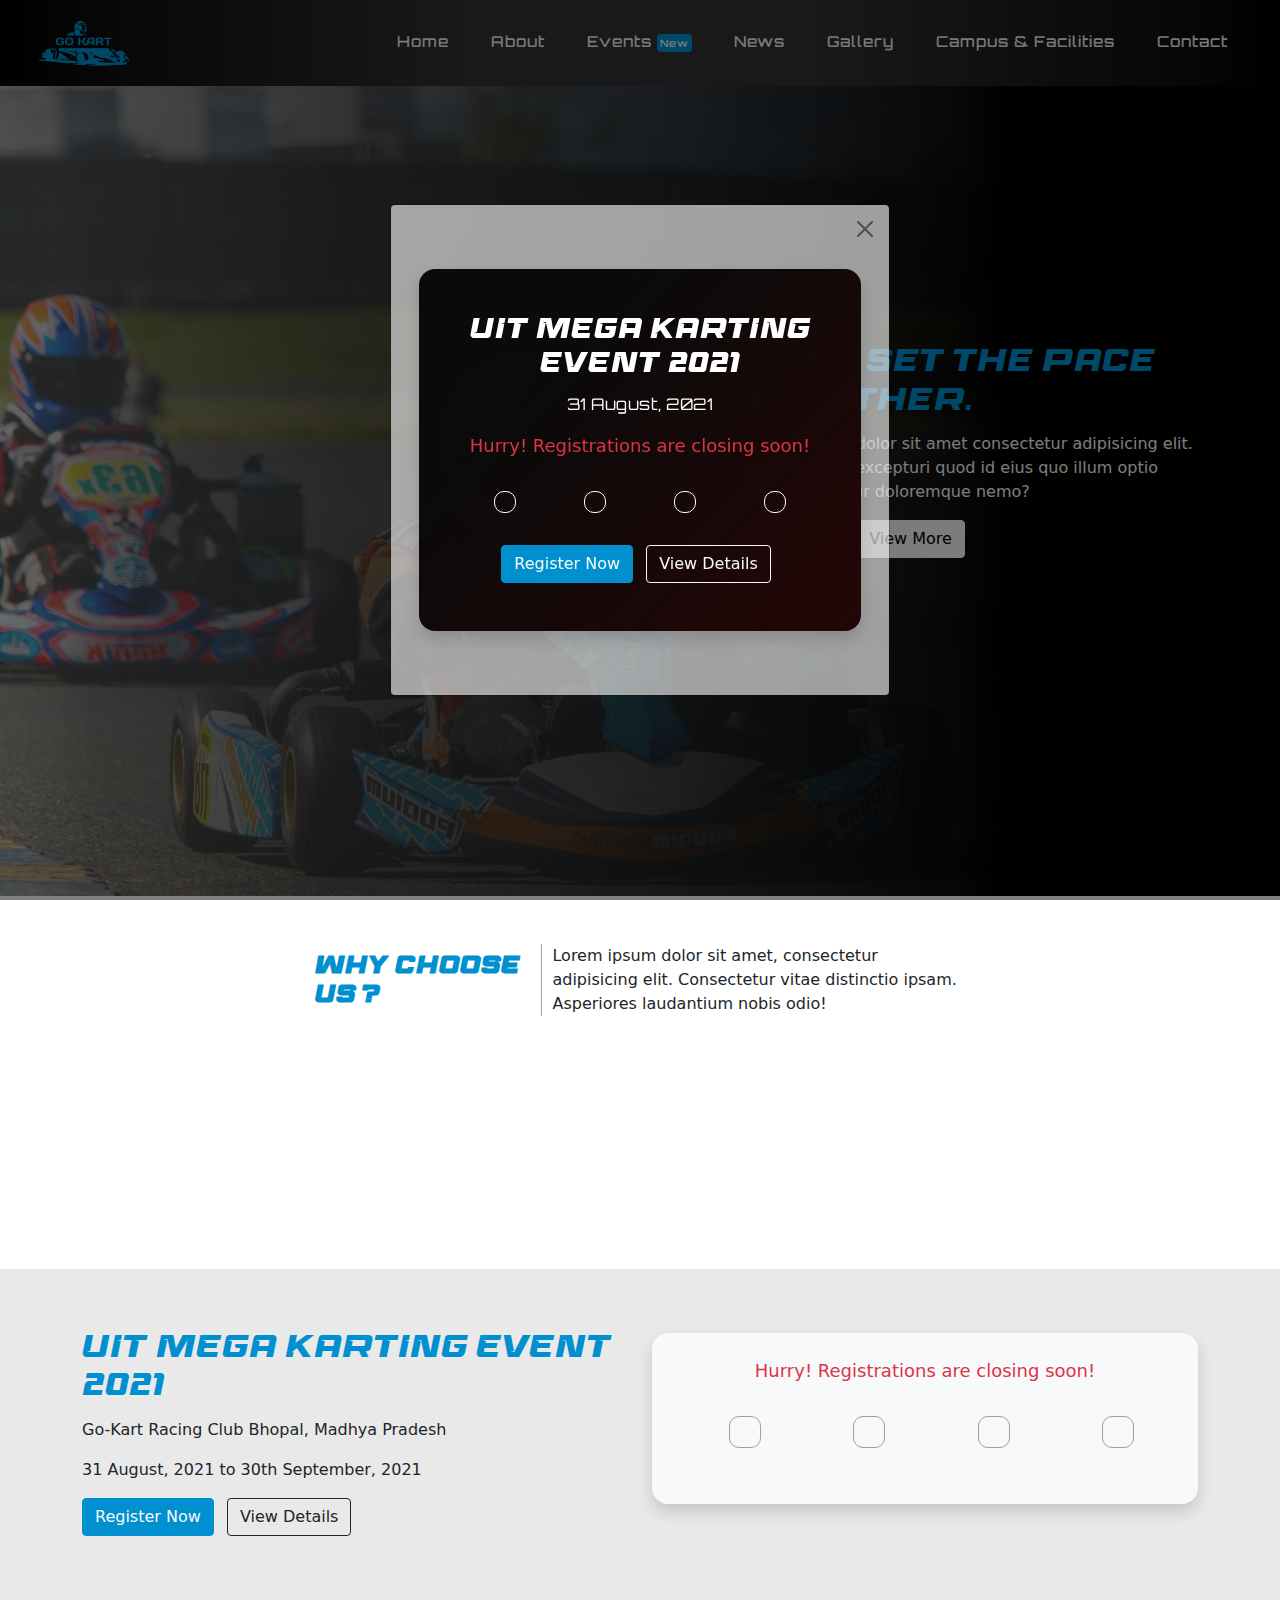
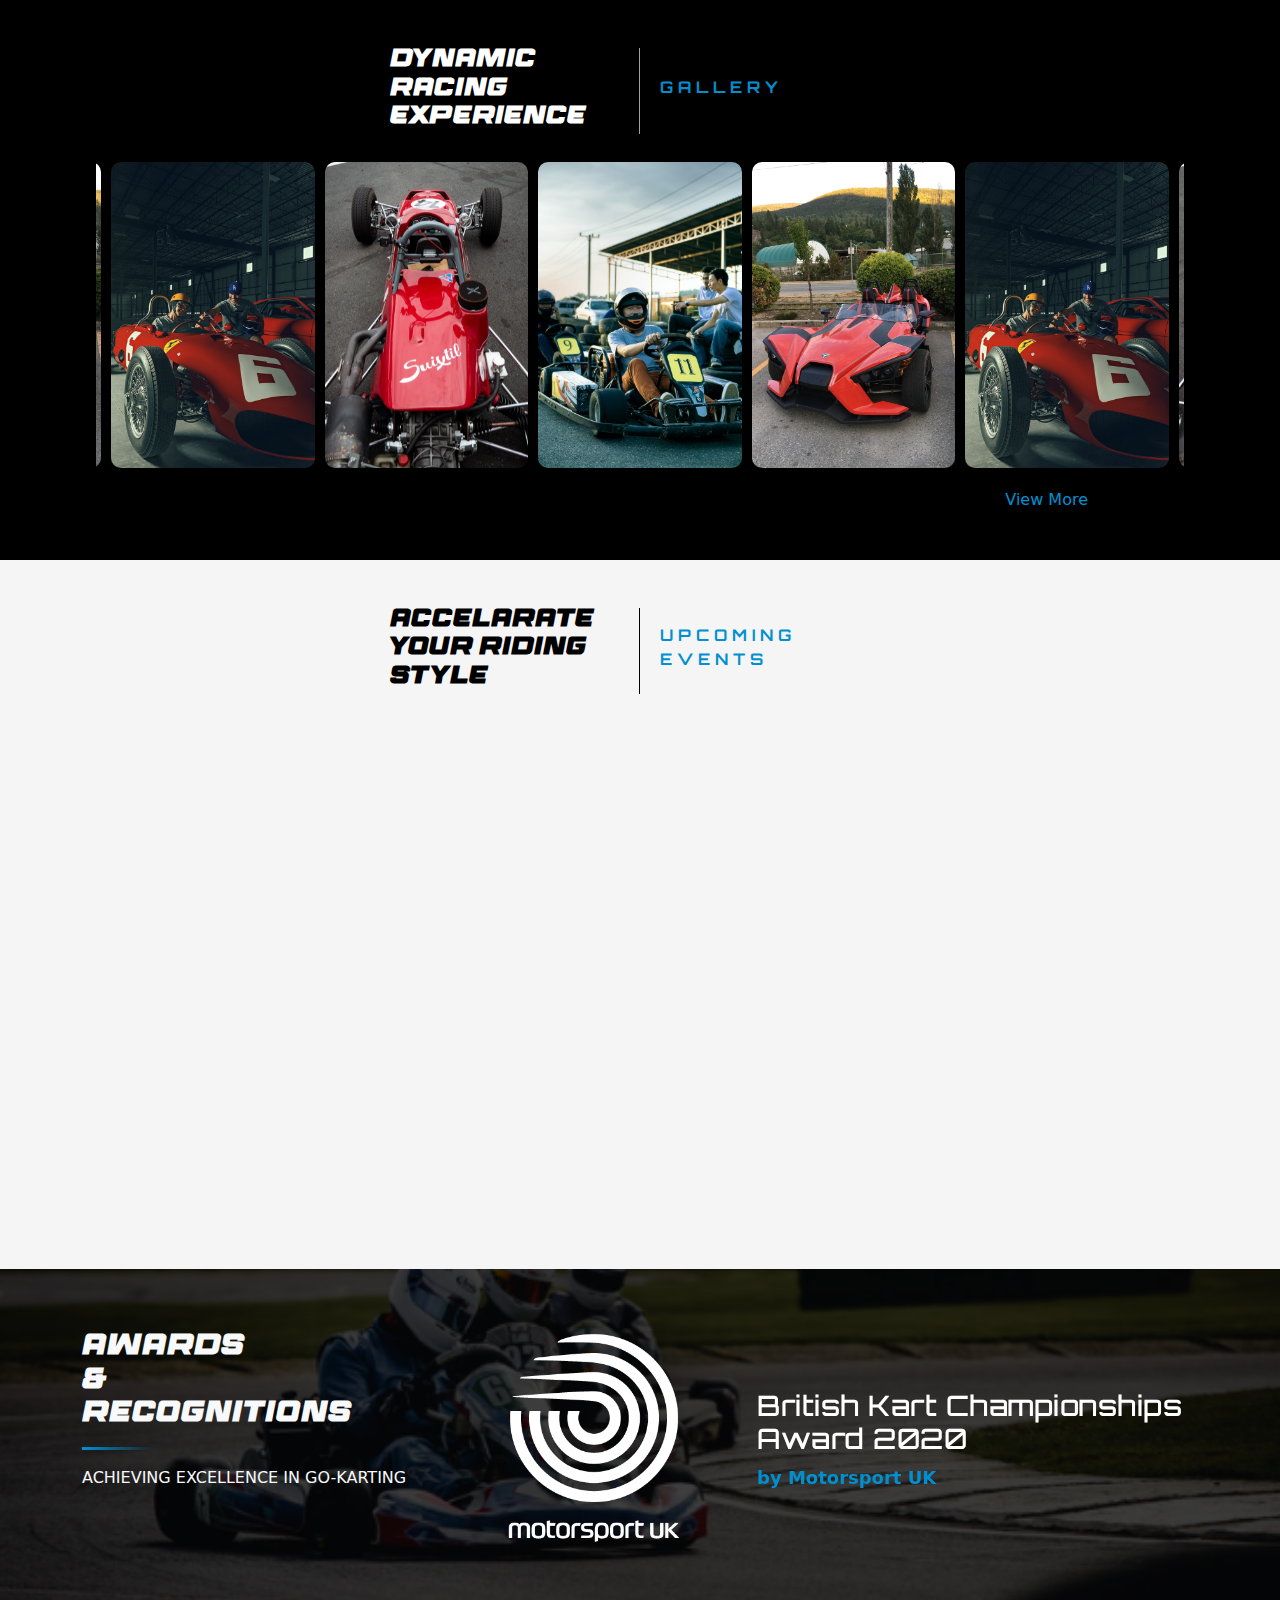
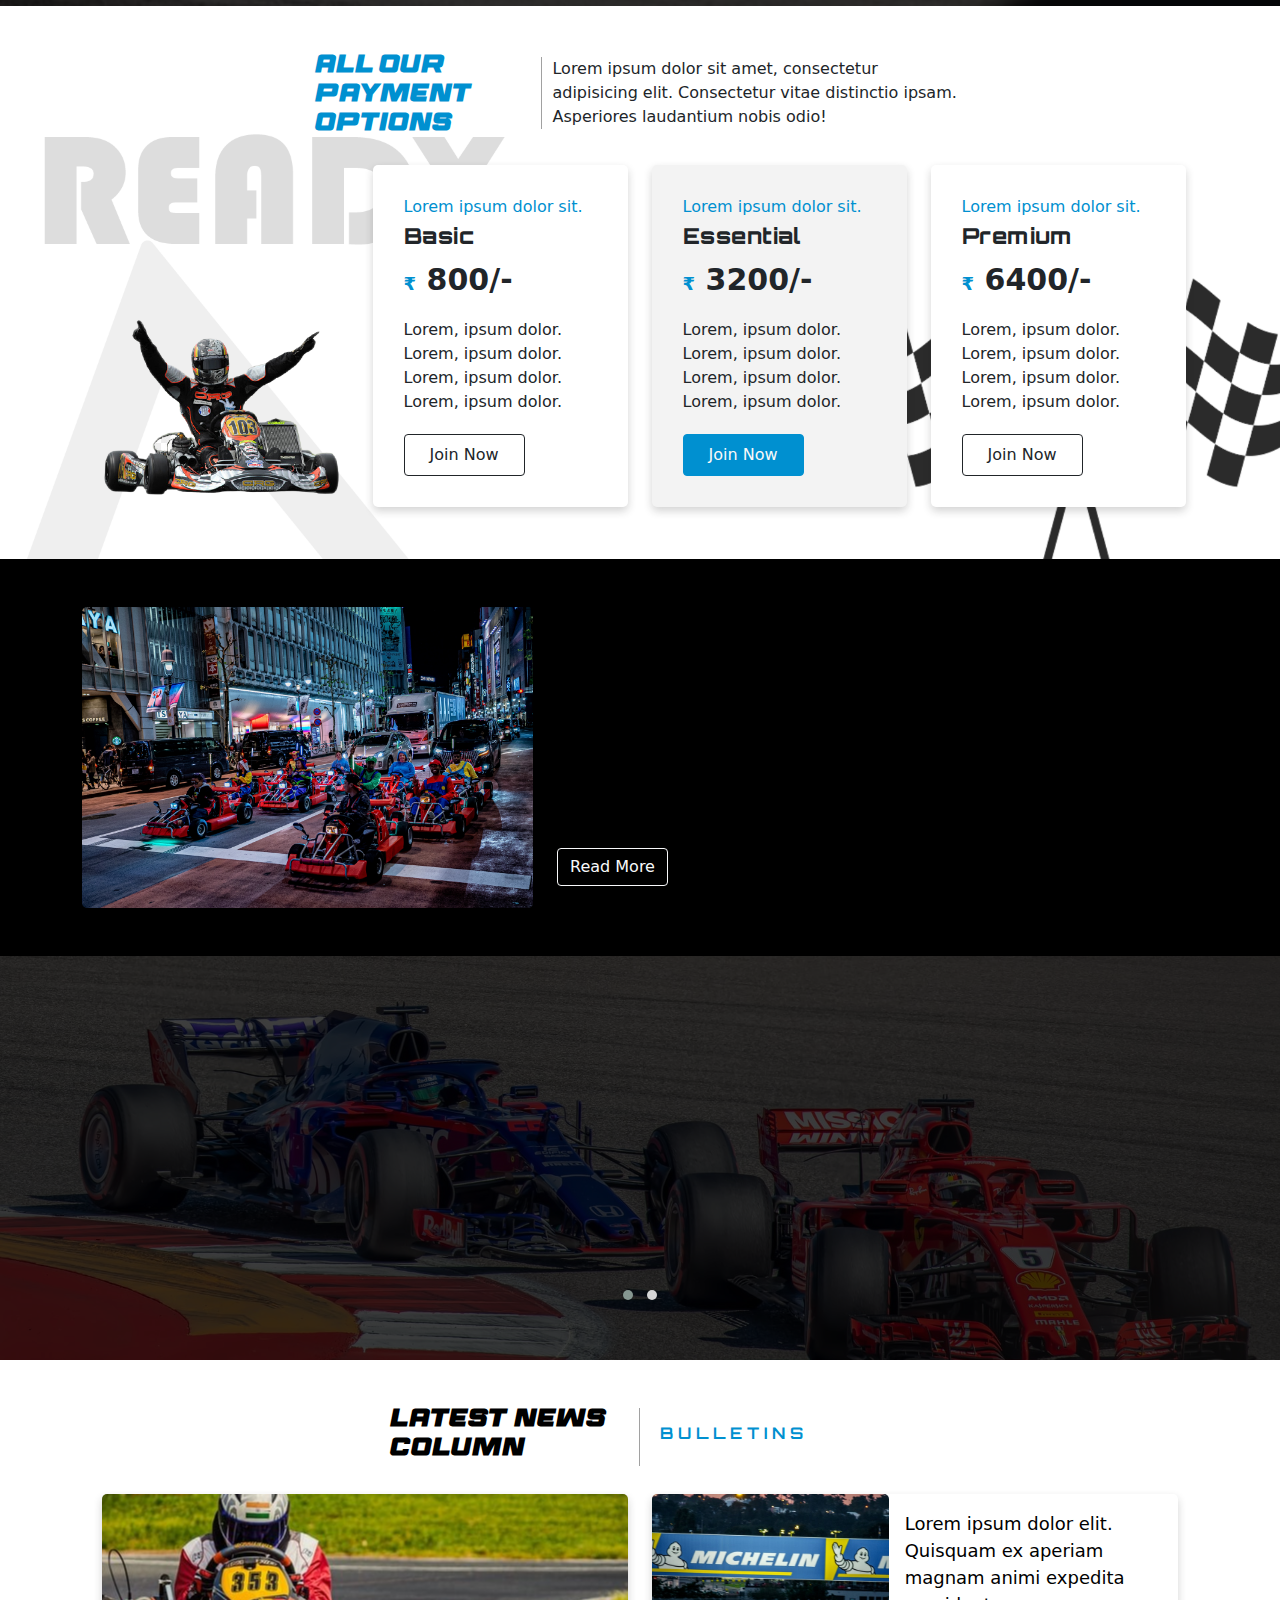
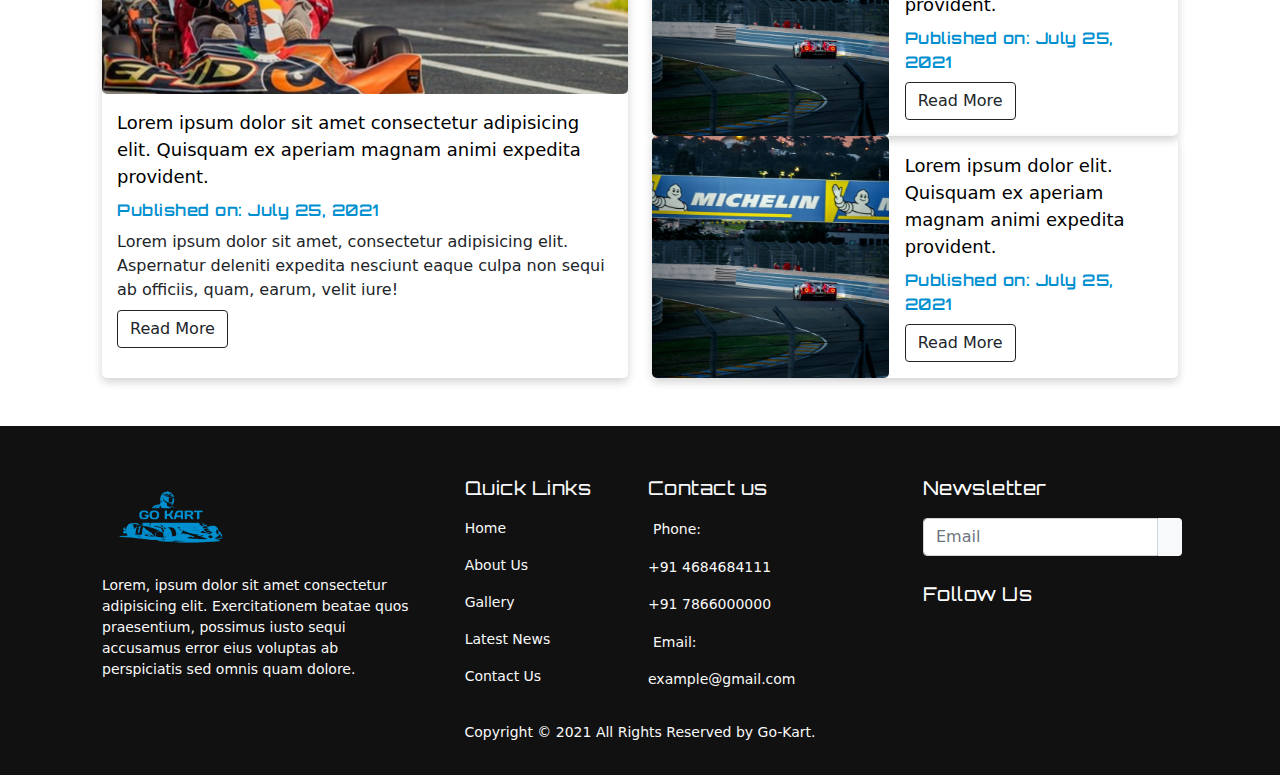
==== commit b46d61ce: "modified" ====
--- a/index.html
+++ b/index.html
@@ -215,7 +215,7 @@
                     </div>
                 </div>
                 <div class="col-md-6">
-                    <div class="rounded bg-gradient-count text-white shadow p-5 text-center  mt-3">
+                    <div class="rounded bg-light text-dark shadow p-4 text-center  mt-3">
                         <p class="red modal-subhead text-danger">Hurry! Registrations are closing soon!</p>
                         <div id="rclock-c" class="race-countdown d-flex justify-content-around py-3 mb-3">
                             <span id="rdays"></span>
--- a/Css/style.css
+++ b/Css/style.css
@@ -62,6 +62,7 @@
     font-family: serif;
     font-weight: 800;
     font-family: myFirstFont;
+    padding-right: 10px;
 }
 
 .headings p {
@@ -103,7 +104,7 @@
     background-color: #0090D0;
     color: #fff;
     padding: 3px;
-    border-radius: 5px;
+    border-radius: 4px;
 }
 
 
--- a/Css/media.css
+++ b/Css/media.css
@@ -1,4 +1,4 @@
-@media screen and (max-width:768px) {
+@media screen and (max-width:769px) {
     .plan-img-div::after {
         font-size: 5rem;
     }
@@ -21,6 +21,15 @@
     .header-content p {
         font-size: 20px;
     }
+    .registration-img-div {
+        width: 30% !important;
+        background-image: url("../assets/gallery2.png");
+        background-size: cover;
+        background-position: center;
+    }
+    .registration-right-div {
+        width: 70% !important;
+    }
 }
 
 
@@ -38,6 +47,10 @@
         font-size: 2.5rem;
         margin-top: 25px;
     }
+    .race-countdown span {
+        font-size: 1rem !important;
+        padding: 10px !important;
+    }
     .gallery-section .headings {
         max-width: 300px !important;
         margin: auto !important;
@@ -50,7 +63,7 @@
     .row-last-col {
         border-bottom: 1px solid #414141;
         margin-bottom: 5px;
-        padding-left: 10px;
+        padding-left: 12px;
     }
     .row-last-col {
         padding-bottom: 8px;
@@ -71,6 +84,20 @@
     }
     .headings h4 {
         font-size: 1rem !important;
+    }
+    .registration-img-div {
+        display: none !important;
+    }
+    .registration-right-div {
+        width: 100% !important;
+    }
+    .phone-input-div {
+        margin-bottom: 1.5rem;
+    }
+    .party-section img {
+        width: 88%;
+        display: block;
+        margin: auto;
     }
 }
 
--- a/Css/style2.css
+++ b/Css/style2.css
@@ -16,7 +16,7 @@
 .fw1-bold {
     color: #0090D0;
     letter-spacing: 5px !important;
-    font-size: 2.5rem;
+    font-size: 2rem;
 }
 
 .image-set .card {
@@ -539,6 +539,7 @@
     display: flex;
     justify-content: center;
     align-items: center;
+    z-index: -1000;
 }
 
 .info .name,
@@ -583,31 +584,11 @@
     line-height: 1.4375;
 }
 
-@keyframes opac {
-    from {
-        opacity: 0;
-        transform: translateY(-100px);
-    }
-    to {
-        opacity: 1;
-        transform: translateY(0);
-    }
-}
-
-h1 {
-    animation: opac 1.2s;
-    animation-timing-function: ease-out;
-    animation-delay: 0.2s;
-}
-
 div {
     display: block;
 }
 
 .droid-description {
-    animation: opac 1.6s;
-    animation-timing-function: ease-out;
-    animation-delay: 0s;
     padding-top: 10px;
 }
 
--- a/Css/style3.css
+++ b/Css/style3.css
@@ -109,7 +109,7 @@
     text-transform: lowercase !important;
     font-family: 'Orbitron', sans-serif !important;
     letter-spacing: 0.5px !important;
-    border: 1px solid white;
+    border: 1px solid rgb(158, 158, 158);
 }
 
 .countdown span:first-of-type {
@@ -441,5 +441,6 @@
     .navbar-container .navbar ._Menus-show {
         left: 0;
         top: 0;
+        z-index: 100000;
     }
 }